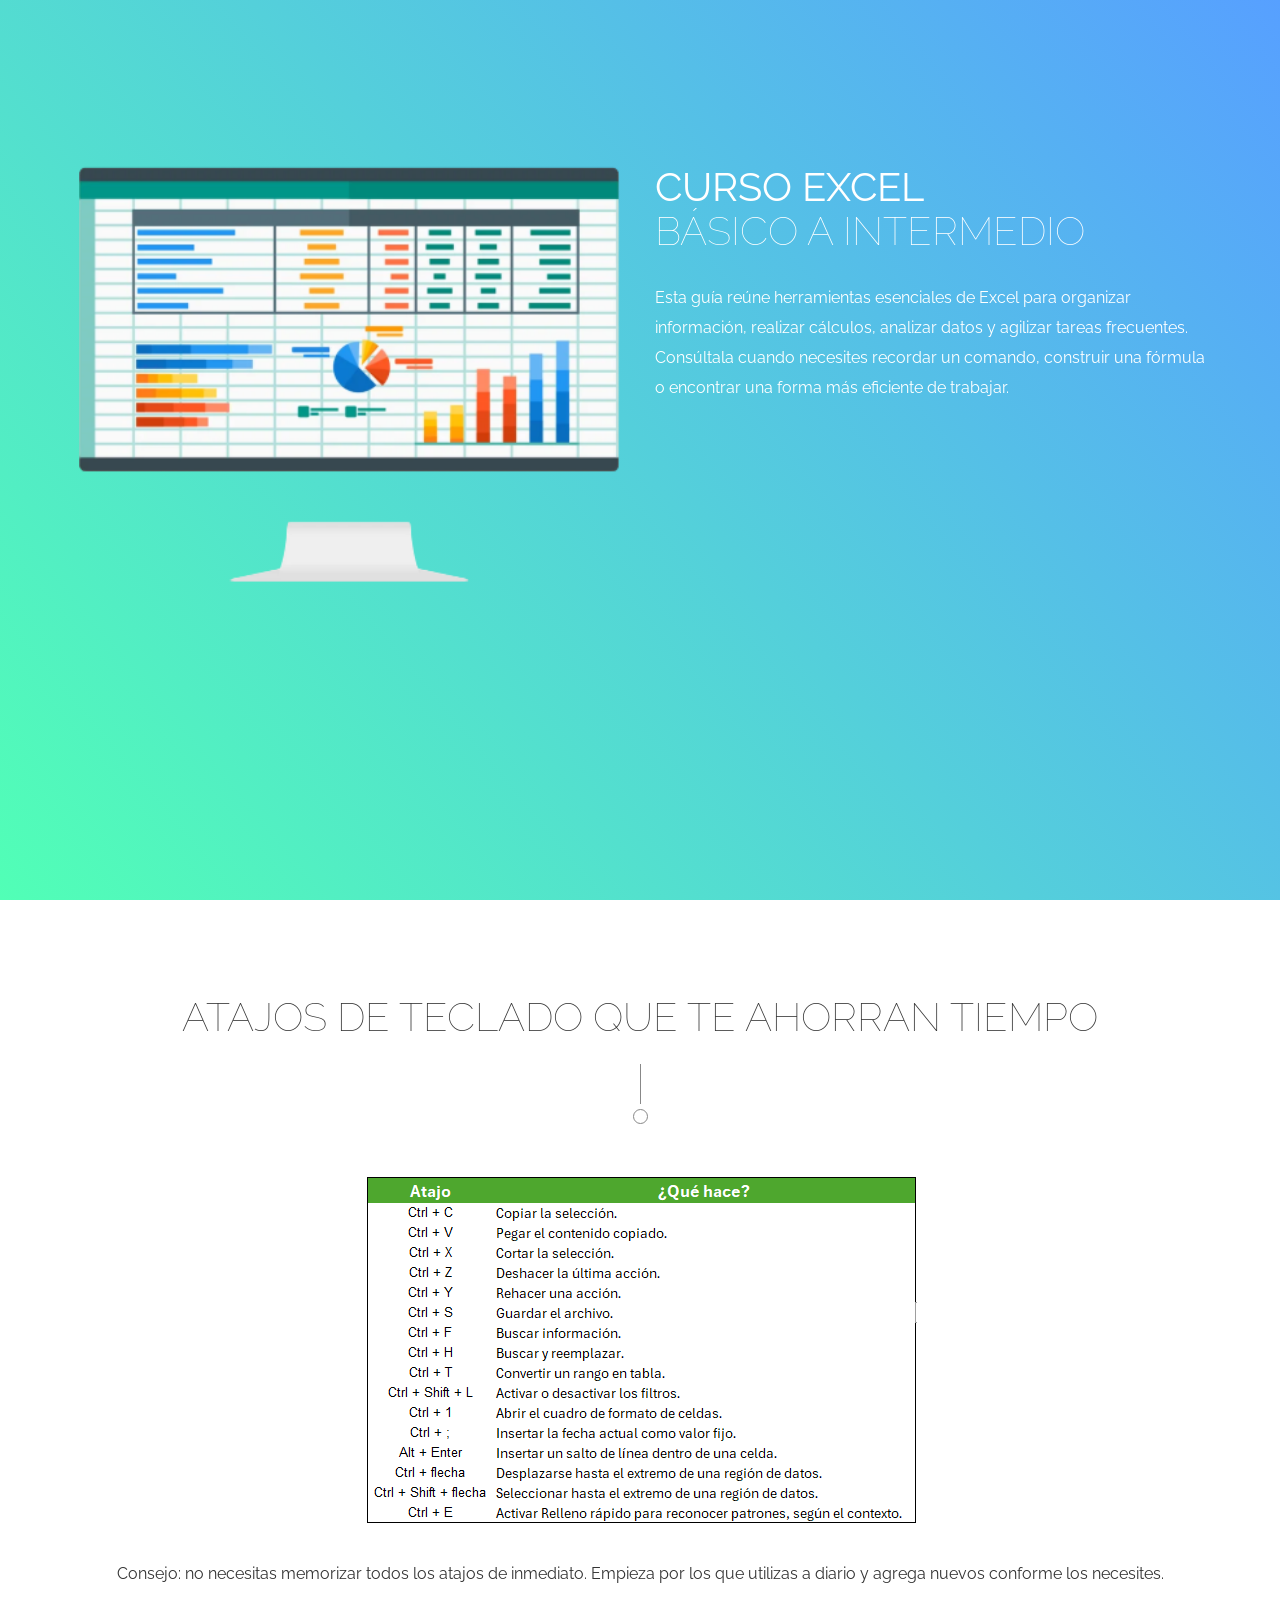
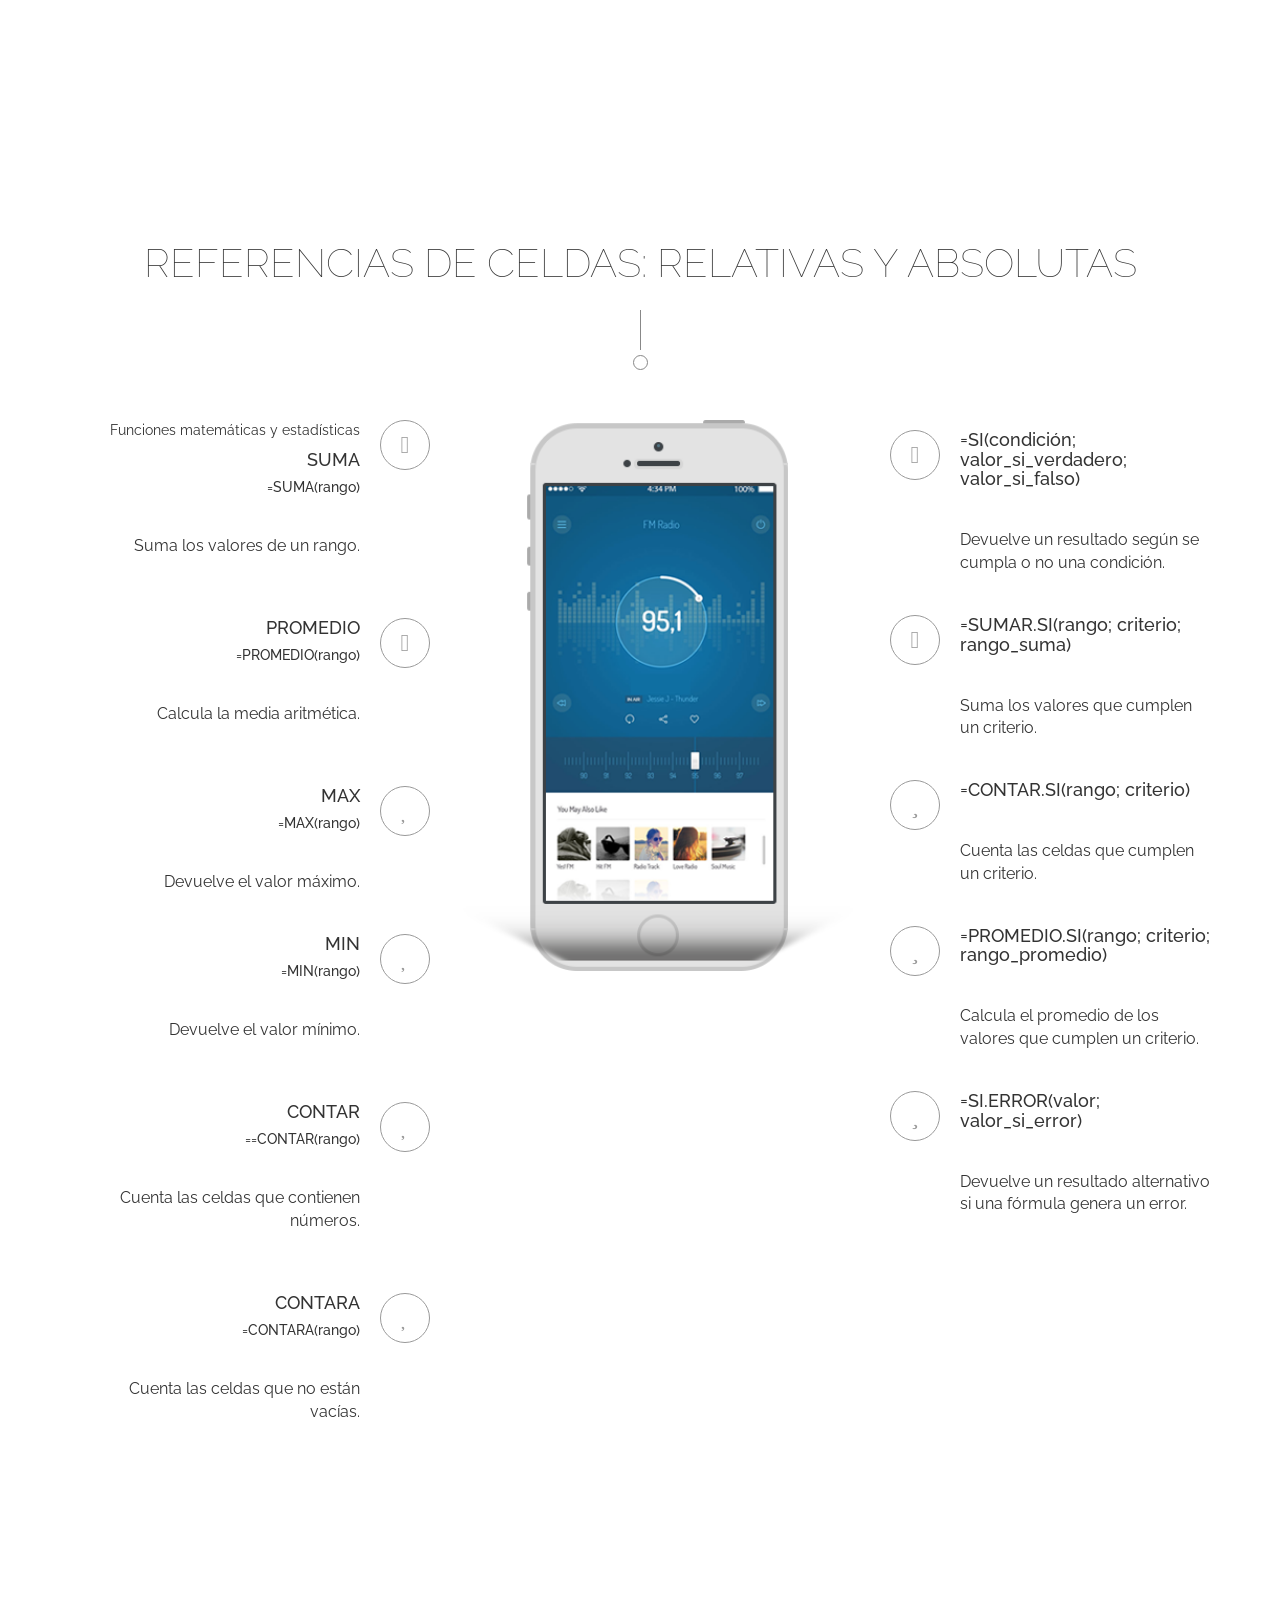
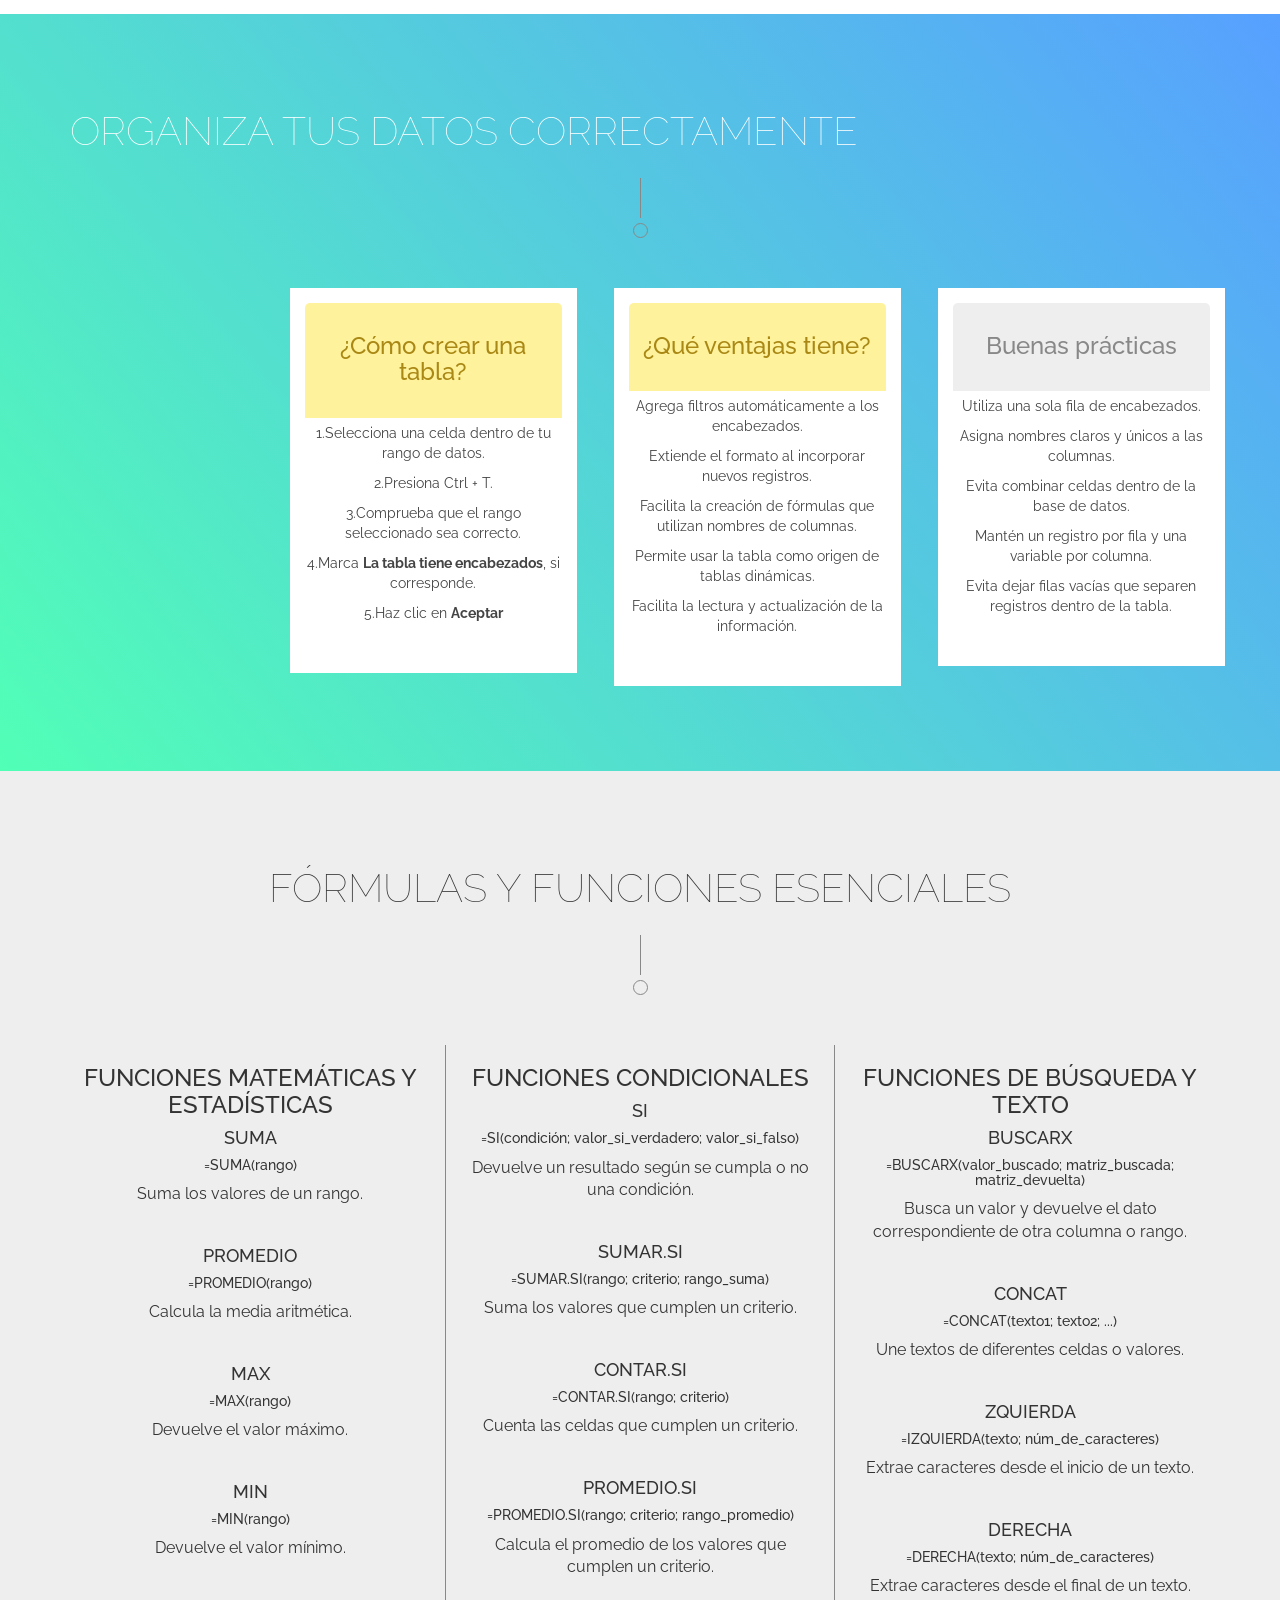
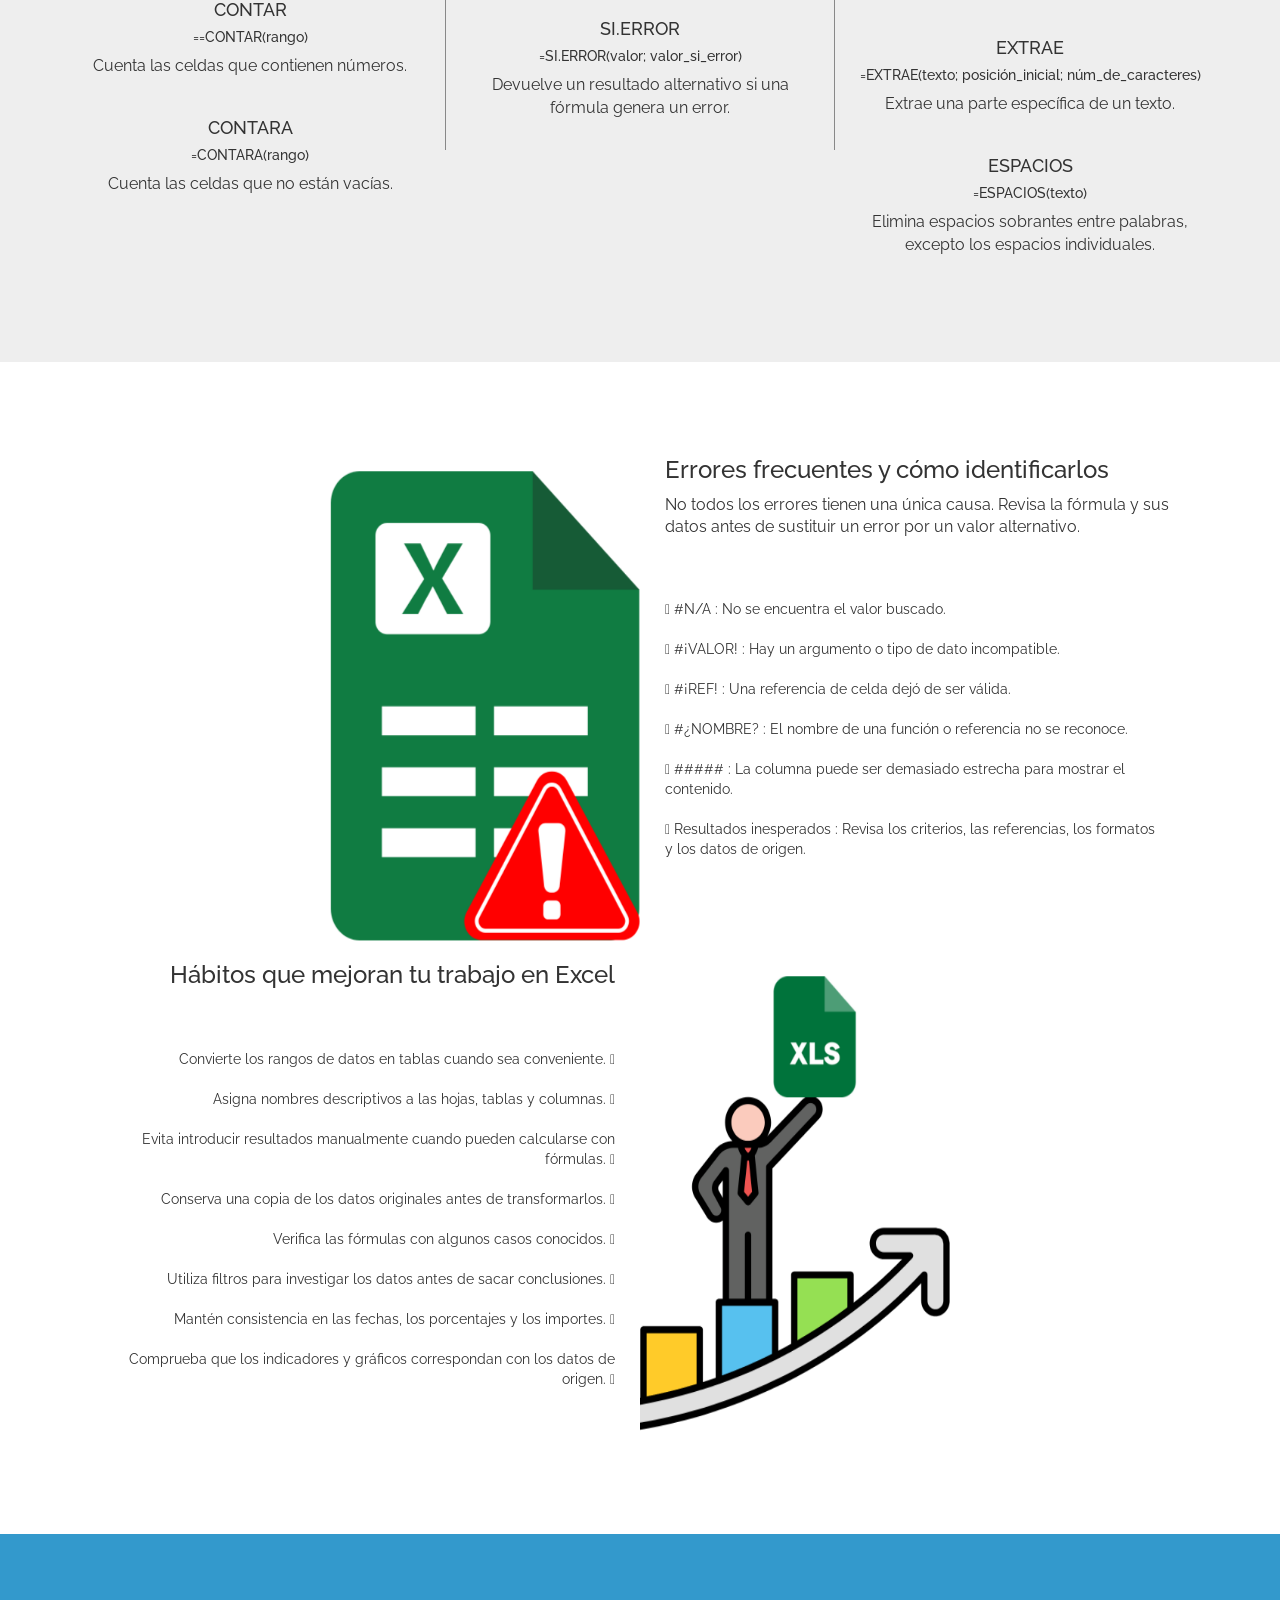
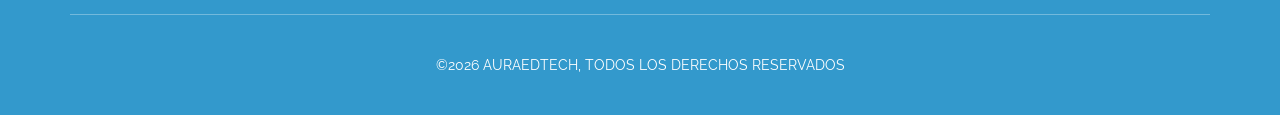
==== index.html @ c7144dcf "Update index.html" ====
<!DOCTYPE html>
<html lang="en">
<head>

    <meta charset="utf-8">
    <meta http-equiv="X-UA-Compatible" content="IE=edge">
    <meta name="viewport" content="width=device-width, initial-scale=1">

    <title>Excel Básico/Intermedio</title>

    
    <link rel="stylesheet" href="css/bootstrap.min.css">
    <link rel="stylesheet" href="css/font-awesome.min.css">
    <link rel="stylesheet" href="css/owl.carousel.css">
    <link rel="stylesheet" href="css/owl.theme.css">
    <link rel="stylesheet" href="css/nivo-lightbox/nivo-lightbox.css">
    <link rel="stylesheet" href="css/nivo-lightbox/nivo-lightbox-theme.css">
    <link rel="stylesheet" href="css/animate.css">
    <link rel="stylesheet" href="css/style.css">


    <script src="js/modernizr.custom.js"></script>

</head>

<body>

    <a href="#header" id="back-to-top" class="top"><i class="fa fa-chevron-up"></i></a>
    <!-- HHHHHHHHHHHHHHHHHH        Preloader          HHHHHHHHHHHHHHHH -->
    <!-- <div id="preloader"></div> -->
    <!-- HHHHHHHHHHHHHHHHHH        Header          HHHHHHHHHHHHHHHH -->
    <section id="header" class="header">
        <div class="top-bar">
            <div class="container">
                <div class="navigation" id="navigation-scroll">
                    </div><!-- /.navigation -->
                </div><!--/.container-->
            </div><!--/.top-bar-->

        <div class="container">
            <div class="starting">
                <div class="row">
                    <div class="col-md-6">
                        <img src="img/excel1.png" alt="EXCEL" class="wow flipInY animated animated">
                    </div>
                    <div class="col-md-6">
                        <div class="banner-text">
                             <h2 class="animation-box wow bounceIn animated"><strong class="strong">Curso Excel</strong><br>
                            Básico a Intermedio</h2>
                            <p>
                                 Esta guía reúne herramientas esenciales de Excel para organizar información, realizar cálculos, analizar datos y agilizar tareas frecuentes. Consúltala cuando necesites recordar un comando, construir una fórmula o encontrar una forma más eficiente de trabajar.
                            </p>
                            
                        </div> <!-- /.banner-text -->
                    </div>
                </div>
            </div>
            <!-- /.starting -->
        </div>
        <!-- /.container -->
    </section>
    <!-- /#header -->

    <!-- HHHHHHHHHHHHHHHHHH        Video          HHHHHHHHHHHHHHHH -->
    <div id="video" class="wrapper">
        <div class="container">
            <h2 class="animation-box wow bounceIn animated"> Atajos de teclado que te ahorran tiempo</h2>
            <div class="virticle-line"></div>
            <div class="circle"></div>
            <img src="img/comandos.png" alt="feature" class="video img-responsive animation-box wow animated bounceInDown">
            <p>
                Consejo: no necesitas memorizar todos los atajos de inmediato. Empieza por los que utilizas a diario y agrega nuevos conforme los necesites.
            </p>
        </div> <!-- /.container -->
    </div> <!-- /#video -->

    <!-- HHHHHHHHHHHHHHHHHH        Bigfeature         HHHHHHHHHHHHHHHH -->
    <section id="bigfeatures" class="img-block-3col wrapper">

        <div class="container">
            <div id="video" class="wrapper">
            <h2 class="animation-box wow bounceIn animated"> Referencias de celdas: relativas y absolutas</h2>
            <div class="virticle-line"></div>
            <div class="circle"></div>
            <div class="row">
                <div class="col-sm-4">
                    <ul class="item-list-right item-list-big">
                        <li class="wow fadeInLeft animated">Funciones matemáticas y estadísticas<i class="fa fa-film"></i> 
                            <h4>SUMA</h4>
                            <h5>=SUMA(rango)</h5>
                            <p>Suma los valores de un rango.</p>
                            <br>
                        </li>
                        <li class="wow fadeInLeft animated"> <i class="fa fa-bolt"></i> 
                            <h4>PROMEDIO</h4>
                            <h5>=PROMEDIO(rango)</h5>
                            <p>Calcula la media aritmética.</p>
                            <br>
                        </li>
                        <li class="wow fadeInLeft animated"> <i class="fa fa-heart"></i> 
                            <h4>MAX</h4>
                            <h5>=MAX(rango)</h5>
                            <p>Devuelve el valor máximo.</p>
                        </li>
                        <li class="wow fadeInLeft animated"> <i class="fa fa-heart"></i> 
                            <h4>MIN</h4>
                            <h5>=MIN(rango)</h5>
                            <p>Devuelve el valor mínimo.</p>
                            <br>
                        </li>
                        <li class="wow fadeInLeft animated"> <i class="fa fa-heart"></i> 
                            <h4>CONTAR</h4>
                            <h5>==CONTAR(rango)</h5>
                            <p>Cuenta las celdas que contienen números.</p>
                            <br>
                        </li>
                        <li class="wow fadeInLeft animated"> <i class="fa fa-heart"></i> 
                            <h4>CONTARA</h4>
                            <h5>=CONTARA(rango)</h5>
                            <p>Cuenta las celdas que no están vacías.</p>
                            <br>
                        </li>
                    </ul>
                </div>
                <div class="col-sm-4 col-sm-push-4">
                    <ul class="item-list-left item-list-big">
                        <li class="wow fadeInRight animated"> <i class="fa fa-life-ring"></i>
                            <h4>=SI(condición; valor_si_verdadero; valor_si_falso)</h4>
                            <p>Devuelve un resultado según se cumpla o no una condición.</p>
                        </li>
                        <li class="wow fadeInRight animated"> <i class="fa fa-lock"></i>
                            <h4>=SUMAR.SI(rango; criterio; rango_suma)</h4>
                            <p>Suma los valores que cumplen un criterio.</p>
                        </li>
                        <li class="wow fadeInRight animated"> <i class="fa fa-star"></i>
                            <h4>=CONTAR.SI(rango; criterio)</h4>
                            <p>Cuenta las celdas que cumplen un criterio.</p>
                        </li>
                        <li class="wow fadeInRight animated"> <i class="fa fa-star"></i>
                            <h4>=PROMEDIO.SI(rango; criterio; rango_promedio)</h4>
                            <p>Calcula el promedio de los valores que cumplen un criterio.</p>
                        </li>
                        <li class="wow fadeInRight animated"> <i class="fa fa-star"></i>
                            <h4>=SI.ERROR(valor; valor_si_error)</h4>
                            <p>Devuelve un resultado alternativo si una fórmula genera un error.</p>
                        </li>
                    </ul>
                </div>
                <div class="col-sm-4 col-sm-pull-4 text-center">
                    <div class="animation-box wow bounceIn animated">
                        <img class="highlight-left wow animated" src="img/spark.png" height="192" width="48" alt=""> 
                        <img class="highlight-right wow animated" src="img/spark.png" height="192" width="48" alt="">
                        <img class="screen" src="img/front.png" alt="" height="581" width="300">
                    </div>
                </div>
            </div>
        </div> <!-- /.container -->
        </div> <!-- /#video -->
    </section> <!-- /#bigfeatures -->

    <!-- HHHHHHHHHHHHHHHHHH        Price Table          HHHHHHHHHHHHHHHH -->

    <section id="pricing" class="wrapper">
        <div class="banner-overlay bg-color-grad"></div>
        <div class="container">
            <h2 class="animation-box wow bounceIn animated">organiza tus datos correctamente</h2>
            <div class="virticle-line"></div>
            <div class="circle"></div>
            <div class="row">
                <div class="col-md-offset-2 col-md-16">
                    <ul class="pricing-table">
                        <li class="gold wow flipInY animated animated" data-wow-delay="0.2s" style="visibility: visible; -webkit-animation-delay: 0.2s;">
                            <h3>¿Cómo crear una tabla?</h3>
                            <ul class="benefits-list">
                                <li>1.Selecciona una celda dentro de tu rango de datos.</li>
                                <li>2.Presiona Ctrl + T.</li>
                                <li>3.Comprueba que el rango seleccionado sea correcto.</li>
                                <li>4.Marca <strong>La tabla tiene encabezados</strong>, si corresponde.</li>
                                <li>5.Haz clic en <strong>Aceptar</strong></li>
                            </ul>
                            
                        </li>
                        <li class="gold wow flipInY animated animated" data-wow-delay="0.2s" style="visibility: visible; -webkit-animation-delay: 0.2s;">
                            <h3>¿Qué ventajas tiene?</h3>
                            <ul class="benefits-list">
                                <li>Agrega filtros automáticamente a los encabezados.</li>
                                <li>Extiende el formato al incorporar nuevos registros.</li>
                                <li>Facilita la creación de fórmulas que utilizan nombres de columnas.</li>
                                <li>Permite usar la tabla como origen de tablas dinámicas.</li>
                                <li>Facilita la lectura y actualización de la información.</li>
                            </ul>
                        </li>
                        <li class="silver wow flipInY animated animated" data-wow-delay="0.2s" style="visibility: visible; -webkit-animation-delay: 0.2s;">
                            <h3>Buenas prácticas</h3>
                            <ul class="benefits-list">
                                <li>Utiliza una sola fila de encabezados.</li>
                                <li>Asigna nombres claros y únicos a las columnas.</li>
                                <li>Evita combinar celdas dentro de la base de datos.</li>
                                <li>Mantén un registro por fila y una variable por columna.</li>
                                <li>Evita dejar filas vacías que separen registros dentro de la tabla.</li>
                            </ul> 
                        </li>
                    </ul>
                </div>
            </div> <!-- /.row -->
        </div> <!-- /.container -->
    </section> <!-- /#pricing -->
    
    <!-- HHHHHHHHHHHHHHHHHH        Speciality         HHHHHHHHHHHHHHHH -->
    <div id="speciality" class="wrapper">
        <div class="container">
            <h2 class="animation-box wow bounceIn animated">Fórmulas y funciones esenciales</h2>
            <div class="virticle-line"></div>
            <div class="circle"></div>
            <!--- -->
            <div class="row">
                <div class="col-sm-4 wow animated fadeInLeft">
                    <h3>Funciones matemáticas y estadísticas</h3>
                    <h4>SUMA</h4>
                    <h5>=SUMA(rango)</h5>
                    <p>Suma los valores de un rango.</p>
                    <br>
                    
                    <h4>PROMEDIO</h4>
                    <h5>=PROMEDIO(rango)</h5>
                    <p>Calcula la media aritmética.</p>
                    <br>
                    
                    <h4>MAX</h4>
                    <h5>=MAX(rango)</h5>
                    <p>Devuelve el valor máximo.</p>
                    <br>
                    
                    <h4>MIN</h4>
                    <h5>=MIN(rango)</h5>
                    <p>Devuelve el valor mínimo.</p>
                    <br>
                    
                    <h4>CONTAR</h4>
                    <h5>==CONTAR(rango)</h5>
                    <p>Cuenta las celdas que contienen números.</p>
                    <br>
                    
                    <h4>CONTARA</h4>
                    <h5>=CONTARA(rango)</h5>
                    <p>Cuenta las celdas que no están vacías.</p>
                    <br>
                            
                </div>
                <!--- -->
                <div class="col-sm-4 animation-box wow bounceIn animated">
                    <h3>Funciones condicionales</h3>
                    
                    <h4>SI</h4>
                    <h5>=SI(condición; valor_si_verdadero; valor_si_falso)</h5>
                    <p>Devuelve un resultado según se cumpla o no una condición.</p>
                    <br>
                    
                    <H4>SUMAR.SI</H4>
                    <h5>=SUMAR.SI(rango; criterio; rango_suma)</h5>
                    <p>Suma los valores que cumplen un criterio.</p>
                    <br>
                    <H4>CONTAR.SI</H4>
                    <h5>=CONTAR.SI(rango; criterio)</h5>
                    <p>Cuenta las celdas que cumplen un criterio.</p>
                    <br>
                    
                    <h4>PROMEDIO.SI</h4>
                    <h5>=PROMEDIO.SI(rango; criterio; rango_promedio)</h5>
                    <p>Calcula el promedio de los valores que cumplen un criterio.</p>
                    <br>

                    <h4>SI.ERROR</h4>
                    <h5>=SI.ERROR(valor; valor_si_error)</h5>
                    <p>Devuelve un resultado alternativo si una fórmula genera un error.</p>
                    <br>
                </div>
                <!--- -->
                <div class="col-sm-4 wow animated fadeInRight">
                    <h3>Funciones de búsqueda y texto</h3>
                    <h4>BUSCARX</h4>
                    <h5>=BUSCARX(valor_buscado; matriz_buscada; matriz_devuelta)</h5>
                    <p>Busca un valor y devuelve el dato correspondiente de otra columna o rango.</p>
                    <br>

                    <h4>CONCAT</h4>
                    <h5>=CONCAT(texto1; texto2; ...)</h5>
                    <p>Une textos de diferentes celdas o valores.</p>
                    <br>

                    <h4>ZQUIERDA</h4>
                    <h5>=IZQUIERDA(texto; núm_de_caracteres)</h5>
                    <p>Extrae caracteres desde el inicio de un texto.</p>
                    <br>

                    <h4>DERECHA</h4>
                    <h5>=DERECHA(texto; núm_de_caracteres)</h5>
                    <p>Extrae caracteres desde el final de un texto.</p>
                    <br>

                    <h4>EXTRAE</h4>
                    <h5>=EXTRAE(texto; posición_inicial; núm_de_caracteres)</h5>
                    <p>Extrae una parte específica de un texto.</p>
                    <br>

                    <h4>ESPACIOS</h4>
                    <h5>=ESPACIOS(texto)</h5>
                    <p>Elimina espacios sobrantes entre palabras, excepto los espacios individuales.</p>
                    <br>
                    
                </div>
            </div> <!-- /.row -->
        </div> <!-- /.container -->
    </div> <!-- /#speciality -->


    <!-- HHHHHHHHHHHHHHHHHH        Features         HHHHHHHHHHHHHHHH -->
    <section id="features" class="wrapper features">
        <div class="container">
            <div class="row">
                <div class="col-md-6 col-sm-6 wow animated fadeInLeft">
                    <img src="img/error.png" alt="" class="pull-right left-img" width="310" height="505">
                </div>
                <div class="col-md-6 col-sm-6 wow animated fadeInRight">
                    <div class="features-list">
                        <h3>Errores frecuentes y cómo identificarlos</h3>
                        <p>
                            No todos los errores tienen una única causa. Revisa la fórmula y sus datos antes de sustituir un error por un valor alternativo.
                        </p>
                        <ul class="right">
                            <li class="li"><i class="fa fa-chevron-right"></i> #N/A : No se encuentra el valor buscado.</li>
                            <li class="li"><i class="fa fa-chevron-right"></i> #¡VALOR! : Hay un argumento o tipo de dato incompatible.</li>
                            <li class="li"><i class="fa fa-chevron-right"></i> #¡REF! : Una referencia de celda dejó de ser válida.</li>
                            <li class="li"><i class="fa fa-chevron-right"></i> #¿NOMBRE? : El nombre de una función o referencia no se reconoce.</li>
                            <li class="li"><i class="fa fa-chevron-right"></i> ##### : La columna puede ser demasiado estrecha para mostrar el contenido.</li>
                            <li class="li"><i class="fa fa-chevron-right"></i> Resultados inesperados : Revisa los criterios, las referencias, los formatos y los datos de origen.</li>
                        </ul>
                    </div> <!-- .features-list -->
                </div>
            </div> <!-- /.row -->
            <div class="row">
                <div class="col-md-6 col-sm-6 wow animated fadeInLeft">
                    <div class="features-list-left">
                        <h3>Hábitos que mejoran tu trabajo en Excel</h3>
                        <ul class="left">
                            <li class="li">Convierte los rangos de datos en tablas cuando sea conveniente. <i class="fa fa-chevron-left"></i></li>
                            <li class="li">Asigna nombres descriptivos a las hojas, tablas y columnas. <i class="fa fa-chevron-left"></i></li>
                            <li class="li">Evita introducir resultados manualmente cuando pueden calcularse con fórmulas. <i class="fa fa-chevron-left"></i></li>
                            <li class="li">Conserva una copia de los datos originales antes de transformarlos. <i class="fa fa-chevron-left"></i></li>
                            <li class="li">Verifica las fórmulas con algunos casos conocidos. <i class="fa fa-chevron-left"></i></li>
                            <li class="li">Utiliza filtros para investigar los datos antes de sacar conclusiones. <i class="fa fa-chevron-left"></i></li>
                            <li class="li">Mantén consistencia en las fechas, los porcentajes y los importes. <i class="fa fa-chevron-left"></i></li>
                            <li class="li">Comprueba que los indicadores y gráficos correspondan con los datos de origen. <i class="fa fa-chevron-left"></i></li>
                        </ul>
                    </div> <!-- .features-list -->
                </div>
                <div class="col-md-6 col-sm-6 wow animated fadeInRight">
                    <img src="img/habitos.png" alt="" class="pull-left right-img" width="310" height="505">
                </div>
            </div> <!-- /.row -->
        </div> <!-- /.container -->
    </section> <!-- /#features -->


    <!-- HHHHHHHHHHHHHHHHHH      Screenshots    HHHHHHHHHHHHHHHH 

    <section id="gallery" class="wrapper">
        <div class="container">
            <h2 class="animation-box wow bounceIn animated">SCREENSHOTS</h2>
            <div class="virticle-line"></div>
            <div class="circle"></div>
            <div class="row">
                <p>Texto de prueba<</p>
                </div>
            </div>
        </div>
    </section>-->

<!-- Development team -->




    <!-- HHHHHHHHHHHHHHHHHH        Footer          HHHHHHHHHHHHHHHH -->

    <section id="footer" class="wrapper">
        <div class="container text-center">
            <div class="copyright">
                <div>©2026 AURAEDTECH, TODOS LOS DERECHOS RESERVADOS</div>
            </div>
        </div><!-- container -->
    </section>




    
    


    <!-- HHHHHHHHHHHHHHHHHH        Open/Close          HHHHHHHHHHHHHHHH -->
    <div class="overlay overlay-hugeinc">
        <button type="button" class="overlay-close">Close</button>
        <nav>
        <ul>
            <li class="hideit"><a href="#header">Home</a></li>
            <li class="hideit"><a href="#bigfeatures">Feature</a></li>
            <li class="hideit"><a href="#speciality">Speciality</a></li>
            <li class="hideit"><a href="#gallery">Gallery</a></li>
            <li class="hideit"><a href="#testimonial">Testimonial</a></li>
            <!-- <li class="hideit"><a href="#team">Team</a></li> -->
            <li class="hideit"><a href="#contact">Contact Us</a></li>
        </ul>
        </nav>
    </div>
    <script src="js/jquery-1.11.2.min.js"></script>
    <script src="js/wow.min.js"></script>
    <script src="js/owl-carousel.js"></script>
    <script src="js/nivo-lightbox.min.js"></script>
    <script src="js/smoothscroll.js"></script>
    <!--<script src="js/jquery.ajaxchimp.min.js"></script>-->
    <script src="js/bootstrap.min.js"></script>
    <script src="js/classie.js"></script>
    <script src="js/script.js"></script>
    <script>
        new WOW().init();
    </script>
    <script>
        $(document).ready(function(){
            $(".hideit").click(function(){
                $(".overlay").hide();
            });
            $("#trigger-overlay").click(function(){
                $(".overlay").show();
            });
        });
    </script>
    <script>
        $(document).ready(function(){

          var kawa = $('.top-bar');
          var back = $('#back-to-top');
          function scroll() {
             if ($(window).scrollTop() > 700) {
                kawa.addClass('fixed');
                back.addClass('show-top');

             } else {
                kawa.removeClass('fixed');
                back.removeClass('show-top');
             }
          }

          document.onscroll = scroll;
        });
    </script>
    <!--HHHHHHHHHHHH        Smooth Scrooling     HHHHHHHHHHHHHHHH-->
    <script>
        $(function() {
          $('a[href*=#]:not([href=#])').click(function() {
            if (location.pathname.replace(/^\//,'') == this.pathname.replace(/^\//,'') && location.hostname == this.hostname) {
              var target = $(this.hash);
              target = target.length ? target : $('[name=' + this.hash.slice(1) +']');
              if (target.length) {
                $('html,body').animate({
                  scrollTop: target.offset().top
                }, 1000);
                return false;
              }
            }
          });
        });
    </script>
</body>
</html>
---- css/style.css ----
/*HHHHHHHHHHHHHHHHHHHHHHHHHHHHHHHHHHHHHHH
HH				Imports
HHHHHHHHHHHHHHHHHHHHHHHHHHHHHHHHHHHHHHH*/
@import url(http://fonts.googleapis.com/css?family=Raleway:400,100,300,500,700);


/*HHHHHHHHHHHHHHHHHHHHHHHHHHHHHHHHHHHHHHH
HH				Global
HHHHHHHHHHHHHHHHHHHHHHHHHHHHHHHHHHHHHHH*/
body{
	font-family: Raleway;
    position: relative;
}
.top{
    display: none;
    background: rgb(81, 255, 182);
    color: #fff;
    padding: 5px 10px;
    font-size: 22px;
    position: fixed;
    bottom: 45px;
    right: 35px;
}
.show-top{
    display: block;
    z-index: 99;
    transition: 2s;
}
.top:hover{
    background: rgb(87, 160, 255);
}
h1{
	font-weight: 100;
	font-size: 40px;
	text-transform: uppercase;
	color: #fff;
	letter-spacing: 10px;
}
 h2{
	font-weight: 100;
	font-size: 40px;
	text-transform: uppercase;
	color: #fff;
}
ul{
    list-style: none;
}
#trigger-overlay:hover, a:focus, a:hover {
	color: inherit;
	text-decoration: none;
    transition: .8s;
}
p{
	font-size: 16px;
}
.wrapper{
	padding: 75px 0px;
}

.virticle-line{
    height: 40px;
    width: 1px;
    background: #888;
    margin: 15px auto 5px;
}
.circle{
    height: 15px;
    width: 15px;
    border: 1px solid #888;
    border-radius: 100%;
    margin: 0px auto 50px;
}
/*HHHHHHHHHHHHHHHHHHHHHHHHHHHHHHHH
HH 		Overlay style
HHHHHHHHHHHHHHHHHHHHHHHHHHHHHHHH*/
.overlay {
	position: fixed;
	width: 100%;
	height: 100%;
	top: 0;
	left: 0;
    z-index: 9999;
	background: linear-gradient(50deg, rgb(81, 255, 182), rgb(87, 160, 255));
}
.overlay .overlay-close {
    width: 50px;
    height: 50px;
    position: absolute;
    right: 110px;
    top: 85px;
	overflow: hidden;
	border: none;
	background: url(../img/cross.png) no-repeat center center;
	text-indent: 200%;
	color: transparent;
	outline: none;
	z-index: 100;
}
.overlay nav {
	text-align: center;
	position: relative;
	top: 50%;
	height: 60%;
	font-size: 54px;
	-webkit-transform: translateY(-50%);
	transform: translateY(-50%);
}
.overlay ul {
	list-style: none;
	padding: 0;
	margin: 0 auto;
	display: inline-block;
	height: 100%;
	position: relative;
}
.overlay ul li {
	display: block;
	height: 20%;
	height: calc(100% / 5);
	min-height: 54px;
}
.overlay ul li a {
	font-weight: 300;
	display: block;
	color: #fff;
	-webkit-transition: color 0.2s;
	transition: color 0.2s;
}
.overlay ul li a:hover,
.overlay ul li a:focus {
	color: #e3fcb1;
}
.overlay-hugeinc {
	opacity: 0;
	visibility: hidden;
	-webkit-transition: opacity 0.5s, visibility 0s 0.5s;
	transition: opacity 0.5s, visibility 0s 0.5s;
}
.overlay-hugeinc.open {
	opacity: 1;
	visibility: visible;
	-webkit-transition: opacity 0.5s;
	transition: opacity 0.5s;
}
.overlay-hugeinc nav {
	-webkit-perspective: 1200px;
	perspective: 1200px;
}
.overlay-hugeinc nav ul {
	opacity: 0.4;
	-webkit-transform: translateY(-25%) rotateX(35deg);
	transform: translateY(-25%) rotateX(35deg);
	-webkit-transition: -webkit-transform 0.5s, opacity 0.5s;
	transition: transform 0.5s, opacity 0.5s;
}
.overlay-hugeinc.open nav ul {
	opacity: 1;
	-webkit-transform: rotateX(0deg);
	transform: rotateX(0deg);
}
.overlay-hugeinc.close nav ul {
	-webkit-transform: translateY(25%) rotateX(-35deg);
	transform: translateY(25%) rotateX(-35deg);
}

/*HHHHHHHHHHHHHHHHHHHHHHHHHHHHHHHHHHHHHHH
HH              Preloader
HHHHHHHHHHHHHHHHHHHHHHHHHHHHHHHHHHHHHHH*/
#preloader {
    position:fixed;
    left:0;
    top:0;
    z-index:99999999999;
    width:100%;
    height:100%;
    overflow:visible;
    background: #fff url('../img/Intersection.gif') no-repeat center center;
    background-size: 100px 100px;
    }

/*HHHHHHHHHHHHHHHHHHHHHHHHHHHHHHHHHHHHHHH
HH				Header
HHHHHHHHHHHHHHHHHHHHHHHHHHHHHHHHHHHHHHH*/
.header{
	height: 100vh;
	background: linear-gradient(50deg, rgb(81, 255, 182), rgb(87, 160, 255));
    padding: 45px 0px;
}
#logo {
	font-size: 80px;
	letter-spacing: 10px;
	font-weight: 100;
	color: white;
	display: inline-block;
	padding: 0px;
    float: left;
}
a#logo:hover{
	text-decoration: none;
}
.strong{
	font-weight: 400;
}
.header img{
	width: 100%;
}
.top-bar{
    width: 100%;
}
.fixed {
    position: fixed;
    background: rgb(87, 160, 255);
    top: 0;
    z-index: 99;
    transition: 1s;
}
.fixed #logo{
    font-size: 60px;
}
.fixed .nav-button{
    margin: 15px 0px;
}
.nav-button{
	max-width: 600px;
	margin: 35px 0px;
}
.nav-button button{
	border: none;
	outline: none;
	display: inline-block;
	color: #fff;
	border-radius: 0px;
	cursor: pointer;
	background-color: transparent;
	float: right;
	font-size: 42px;
	/*border: 1px solid white;*/
	padding: 0px 12px;
}
.nav-button button:hover{
	color: rgb(87, 160, 255);
	background-color: white;
}
.navbar-white {
      background-color: #fff !important;
      transition: background 0.5s ease-out;
      box-shadow: 0px 0px 10px #39c;
}
.starting img{
	margin-top: 110px;
}
.banner-text{
    margin-top: 100px;
}
.starting p{
	padding: 20px 0px;
	color: #fff;
	line-height: 30px;
}
.btn.btn-download {
    padding: 10px;
    background: white;
    border-radius: 50px;
    width: 180px;
    text-align: left;
    color: #333333;
    border: 1px solid white;
    margin-right: 10px;
}
.btn.btn-download:hover{
    color: #fff;
    background-color: transparent;
}

.btn.btn-download i {
    width: 20px;
    font-size: 36px;
    margin-left: 10px;
    margin-right: 25px;
}

.btn.btn-download strong {
    font-weight: 800;
}
/*HHHHHHHHHHHHHHHHHHHHHHHHHHHHHHHHHHHHHHH
HH              Video
HHHHHHHHHHHHHHHHHHHHHHHHHHHHHHHHHHHHHHH*/
#video{
    text-align: center;
    color: #333;
}
#video h2{
    color: #333;
}
#video p{
    margin-top: 40px;
}
.video{
    margin: 0 auto;
}
/*HHHHHHHHHHHHHHHHHHHHHHHHHHHHHHHHHHHHHHH
HH              Bigfeature
HHHHHHHHHHHHHHHHHHHHHHHHHHHHHHHHHHHHHHH*/
#bigfeatures li i{
    color: #999;
    font-size: 24px;
    text-align: center;
    height: 50px;
    width: 50px;
    border: 1px solid #999;
    border-radius: 100%;
    padding-top: 12px;
}
.item-list-right li {
    padding:0 70px 20px 0;
    position:relative;
    text-align:right;
}
.item-list-right li i {
    font-size:32px;
    position:absolute;
    right:0;
    top:0;
}
.item-list-left li {
    padding:0 0px 20px 60px;
    position:relative;
    text-align:left;
}
.item-list-left li i {
    font-size:32px;
    position:absolute;
    left:0;
    top:0;
}
.item-list-right h3,.item-list-left h3 {
    margin:0 0 25px 0;
    font-weight:300;
}
.item-list-left.item-list-big li {
    padding:0 0px 20px 70px;
}
.item-list-big li i {
    font-size:48px;
}
.item-list-right li:last-child,.item-list-left li:last-child {
    padding-bottom:0;
}
#bigfeatures .screen {
    width: 400px;
    max-width:110%;
    height:auto;
}
#bigfeatures i {
    color:#41A1E1;
}
@media (max-width:1200px) and (min-width:767px) {
    #bigfeatures i {
        display:none;
    }
    .item-list-right.item-list-big li,.item-list-left.item-list-big li {
        padding:0 0px 40px 0px;
    }
}
@media (max-width:992px) and (min-width:767px) {
    .item-list-right.item-list-big li,.item-list-left.item-list-big li {
        font-size:14px;
    }
    .item-list-right h3,.item-list-left h3 {
        font-size:22px;
    }
    .item-list-right li:last-child,.item-list-left li:last-child {
        padding-bottom:0;
    }
}
@media all and (max-width:767px) {
    .item-list-right li i {
        right:auto;
        left:0;
    }
    .item-list-left li:last-child {
        margin-bottom:60px;
    }
}
.animation-box {
    display:inline-block;
    position:relative;
}
@-webkit-keyframes highlight-left {
    0% {
        opacity:0;
        top:100%;
        -webkit-transform:scale(0);
    }
    70% {
        opacity:1;
        -webkit-transform:scale(1);
    }
    100% {
        opacity:0;
        top:0;
        -webkit-transform:scale(0);
    }
}
@keyframes highlight-left {
    0% {
        opacity:0;
        top:100%;
        transform:scale(0);
    }
    70% {
        opacity:1;
        transform:scale(1);
    }
    100% {
        opacity:0;
        top:0;
        transform:scale(0);
    }
}
.highlight-left {
    position:absolute;
    animation:highlight-left 2s ease-in 0s infinite;
    -webkit-animation:highlight-left 2s ease-in 0s infinite;
    left:-5px;
    margin-top:-100px;
}
@-webkit-keyframes highlight-right {
    0% {
        opacity:0;
        top:0;
        -webkit-transform:scale(0)
    }
    70% {
        opacity:1;
        -webkit-transform:scale(1)
    }
    100% {
        opacity:0;
        top:100%;
        -webkit-transform:scale(0)
    }
}
@keyframes highlight-right {
    0% {
        opacity:0;
        top:0;
        transform:scale(0)
    }
    70% {
        opacity:1;
        transform:scale(1)
    }
    100% {
        opacity:0;
        top:100%;
        transform:scale(0)
    }
}
.highlight-right {
    position:absolute;
    animation:highlight-right 2s ease-in 0s infinite;
    -webkit-animation:highlight-right 2s ease-in 0s infinite;
    right:-5px;
    margin-top: -100px;
}

/*HHHHHHHHHHHHHHHHHHHHHHHHHHHHHHHHHHHHHHHHHHHHHHHH
HH              Speciality
HHHHHHHHHHHHHHHHHHHHHHHHHHHHHHHHHHHHHHHHHHHHHHHH*/
#speciality{
    background: #eee;
    text-align: center;
    color: #333;
}
#speciality h2{
    color: #333;
}
#speciality h3{
    text-transform: uppercase;
}
.special-icon{
    color: #888;
    border: 1px solid #888;
    border-radius: 100%;
    width: 50px;
    height: 50px;
    padding-top: 15px;
    display: inline-block;
    margin: 15px 0px;
}
#speciality .container .row .col-sm-4:nth-child(2){
    border-right: 1px solid #888;
    border-left: 1px solid #888;

}
/*HHHHHHHHHHHHHHHHHHHHHHHHHHHHHHHHHHHHHHHHHHHHHHHH
HH              Features
HHHHHHHHHHHHHHHHHHHHHHHHHHHHHHHHHHHHHHHHHHHHHHHH*/
.features-list{
    margin: 20px 10px;
}
.features-list-left{
    text-align: right;
    margin: 20px 10px;
}
.features-list ul.right li{
    padding: 10px 0px;
}
.features-list-left ul.left li{
    padding: 10px 0px;
    text-align: right;
}
.features-list ul.right{
    padding: 40px;
    margin-left: -40px;
}
.features-list-left ul.left{
    padding: 40px;
    margin-right: -40px;
}
.left-img{
    margin-right: -15px;
}
.right-img{
    margin-left: -15px;
}
/*HHHHHHHHHHHHHHHHHHHHHHHHHHHHHHHHHHHHHHHHHHHHHHHH
HH              Screenshots
HHHHHHHHHHHHHHHHHHHHHHHHHHHHHHHHHHHHHHHHHHHHHHHH*/
#gallery{
    background: #e7e7e7;
}
#gallery h2{
    display: none;
}
#gallery {
    position: relative;
}
#gallery .virticle-line, #gallery .circle{
    display: none;
}
#screenshots .item {
    padding:0px 0px;
    margin:10px;
    color:#FFF;
    -webkit-border-radius:3px;
    -moz-border-radius:3px;
    border-radius:3px;
    text-align:center;
    display:block;
}
.img_res{
    max-width: 200px;
}
.customNavigation {
    text-align:center;
}

.customNavigation a {
    -webkit-user-select:none;
    -khtml-user-select:none;
    -moz-user-select:none;
    -ms-user-select:none;
    user-select:none;
    -webkit-tap-highlight-color:rgba(0,0,0,0);
}
.gallery-nav {
    width: 42px;
    height: 42px;
    background: #fff;
    font-size: 28px;
    line-height: 0;
    border: 2px solid;
    border-radius: 100%;
    color: rgb(87, 160, 255);
    padding: 6px 9px;
}
.gallery-nav:hover,.gallery-nav:focus,.gallery-nav:active {
    color:#fff;
    background: rgb(87, 160, 255);
    border-color: rgb(87, 160, 255);
}
.customNavigation{
    top: 40%;
    position: absolute;
    display: block;
    width: 100%;
}
a.prev{
	float: left;
    margin-left: 10px;
    padding-left: 6px;
}
a.next{
	float: right;
    margin-right: 10px;
    padding-left: 12px;
}


/*HHHHHHHHHHHHHHHHHHHHHHHHHHHHHHHHHHHHHHHHHHHHHHHH
HH              Development Team
HHHHHHHHHHHHHHHHHHHHHHHHHHHHHHHHHHHHHHHHHHHHHHHH*/
#team{
    text-align: center;
    color: #333;
}
#team h2{
    color: #333;
}
#team img{
    width: 200px;
    margin-bottom: 20px;
    position: relative;
    display: block;
    margin: 0px auto;
}
.img-hover{
    display: none;
    width: 200px;
    height: 213px;
    position: absolute;
    margin: 0px auto;
}
#team .icon-m{
    position: absolute;
    width: 30px;
    right: 0px;
    bottom: 0px;
}
#team .icon-p{
    position: absolute;
    width: 30px;
    top: 185px;
    left: 185px;
}
#team .col-md-2:hover .img-hover{
    display: block;
    background: rgba(0, 0, 0, .7);
    top: 0;
    cursor: pointer;
    margin: 0px auto;
}
#team .col-md-2:hover .icon-m{
    display: block;
}
ul.social-icon{
    padding: 0px;
    margin-top: 95px;
}
ul.social-icon li{
    display: inline-block;
    margin: 5px;
}
ul.social-icon i {
    color:#333;
    background: #fff;
    border-radius:100%;
    display:block;
    width: 30px;
    height: 30px;
    padding: 8px;
}
ul.social-icon li a {
    display:block;
}
.social-icon ul li a i{
    color: white;
    border-color: white;
}
/*HHHHHHHHHHHHHHHHHHHHHHHHHHHHHHHHHHHHHHHHHHHHHH
HH 				Testimonial
HHHHHHHHHHHHHHHHHHHHHHHHHHHHHHHHHHHHHHHHHHHHHHH*/
#testimonial{
	background: linear-gradient(50deg, rgb(81, 255, 182), rgb(87, 160, 255));
    color: white;
    padding: 100px 0px;
    /*position: relative;*/
}
#testimonial h3{
    color: white;
}
#testimonial hr{
    border-color: white;
}
/*.item .test-img{
    width: 100px;
}*/
.owl-theme .owl-controls .owl-page span {
    border: 1px solid white;
    border-radius: 100%;
    height: 100px;
    width: 100px;
    border: 1px;
    padding: 0px;
    margin: 0px;
    background-color: #eee;
}
.owl-theme .owl-controls .owl-page{
    border-radius: 100%;
    border: 2px solid #fff;
    margin: 10px;
   /* position: absolute;
    top: -25px;*/
}
.owl-theme .owl-controls .owl-page span:hover{
    background-color: transparent;
}
.owl-theme .owl-controls .active span{
    background-color: transparent;
}
.owl-theme .owl-controls .owl-page:nth-child(1) {
    background: url(../img/test1.png) center ;
    background-size: 100px 100px;
}
.owl-theme .owl-controls .owl-page:nth-child(2) {
    background: url(../img/test2.png) center;
    background-size: 100px 100px;
}
.owl-theme .owl-controls .owl-page:nth-child(3) {
    background: url(../img/test3.png) center;
    background-size: 100px 100px;
}

/*HHHHHHHHHHHHHHHHHHHHHHHHHHHHHHHHHHHHHHHHHHHHHHHH
HH              Pricing table
HHHHHHHHHHHHHHHHHHHHHHHHHHHHHHHHHHHHHHHHHHHHHHHH*/

#pricing{
    position: relative;
    height: 100%;
    background: linear-gradient(50deg, rgb(81, 255, 182), rgb(87, 160, 255));
}
ul.pricing-table {
    display:block;
    width:100%;
}
ul.pricing-table:after {
    display:block;
    content:"";
    clear:both;
}
ul.pricing-table>li {
    display:block;
    position:relative;
    z-index:1;
    float:left;
    width:30.66666%;
    background:#fff;
    color:#444;
    margin:0 4% 0 0;
    padding:15px;
    text-align:center;
}
ul.pricing-table>li:last-child {
    margin-right:0;
}

ul.pricing-table .benefits-list{
    padding: 0px;
}
ul.pricing-table .stamp {
    position:absolute;
    right:-20px;
    top:60px;
    height:80px;
    width:80px;
    padding:10px;
    border-radius:50%;
    overflow:hidden;
    font-size:12px;
    background:#fff;
    border:1px solid #eee;
    text-transform:uppercase;
    line-height:1;
    font-weight:bold;
    letter-spacing:0px;
}
ul.pricing-table .stamp i {
    display:block;
    padding:0 0 4px 0;
    font-size:27px;
}
ul.pricing-table h3 {
    display:block;
    padding:30px 5px 30px 5px;
    margin:0;
    border-radius:5px 5px 0 0;
    border-bottom:2px dotted #eee;
    color:#444;
}
ul.pricing-table li.silver h3 {
    background:#eee;
    color:#888;
    border-bottom:2px dotted #eee;
}
ul.pricing-table li.silver .stamp {
    color:#888;
    border:1px solid #888;
}
ul.pricing-table li.gold h3 {
    background:#fff29d;
    color:#a98815;
    border-bottom:2px dotted #fff29d;
}
ul.pricing-table li.gold .stamp {
    color:#a98815;
    border:1px solid #a98815;
    text-align:center;
}
ul.pricing-table span {
    display:block;
    font-size:40px;
    font-weight:bold;
    color:#222;
    padding:30px 0;
    line-height:1.3;
}
ul.pricing-table span small {
    font-size:14px;
    font-weight:normal;
    color:#ccc;
    display:block;
    line-height:1;
}
ul.pricing-table .benefits-list {
    margin:0 0 30px 0;
}
ul.pricing-table .benefits-list li {
    padding:5px 0;
}
ul.pricing-table .benefits-list li.not {
    text-decoration:line-through;
    color:#ddd;
}
ul.pricing-table a.buy {
    display:block;
    padding:15px;
    font-size:28px;
    background:#f2f2f2;
    border-radius:0 0 5px 5px;
    color:#444;
    text-align:center;
}
ul.pricing-table a.buy:hover .ion-ios-cart-outline:before {
    content: "\f3d6";
}
.bg-color-grad {
    background:#00aeff;
    background:-moz-linear-gradient(top,#00aeff 0%,#00e0a4 100%);
    background:-webkit-gradient(linear,left top,left bottom,color-stop(0%,#00aeff),color-stop(100%,#00e0a4));
    background:-webkit-linear-gradient(top,#00aeff 0%,#00e0a4 100%);
    background:-o-linear-gradient(top,#00aeff 0%,#00e0a4 100%);
    background:-ms-linear-gradient(top,#00aeff 0%,#00e0a4 100%);
    background:linear-gradient(to bottom,#00aeff 0%,#00e0a4 100%);
    filter:progid:DXImageTransform.Microsoft.gradient( startColorstr='#00aeff',endColorstr='#00e0a4',GradientType=0 );
}


/*HHHHHHHHHHHHHHHHHHHHHHHHHHHHHHHHHHHHHHHHHHHHHHHH
HH              Contact Us
HHHHHHHHHHHHHHHHHHHHHHHHHHHHHHHHHHHHHHHHHHHHHHHH*/
#contact{
    text-align: left;
    background-color: #e7e7e7;
}
#contact i {
    width: 60px;
    height: 100px;
    border-radius: 30px;
    border: 2px solid #fff;
    color: #fff;
    font-size: 40px;
    display: inline-block;
    margin-right: 20px;
    margin-top: 12px;
    padding: 30px 0;
    text-align: center;
    float: left;
}
.contact-item:hover i{
    background-color: #39c;
    transition: .8s;
    border: 2px solid #e7e7e7 !important;
    /*background: linear-gradient(90deg, rgb(81, 255, 182), rgb(87, 160, 255));*/
}
.contact{
    font-size: 15px;
}
.form h3{
    margin-left: 15px;
}
.form .message{
    margin: 0px 15px;
    height: 180px;
    width: 98%;
}
.btn-sub {
    width: 170px;
    height: 50px;
    border-radius: 0px;
    color: white;
    background-color: rgb(87, 160, 255);
    padding: 15px 10px;
    margin: 10px 30px;
    border-color: rgb(87, 160, 255);
    margin-bottom: 45px;
    text-transform: uppercase;
    font-weight: 700;
}
.btn-sub:hover{
    background-color: rgb(81, 255, 182);
    border-color: rgb(81, 255, 182);
    color: white;
    transition: .8s;
}
input[type="username"]:focus, input[type="email"]:focus, input[type="text"]:focus{
    border-color: rgb(81, 255, 182);
    box-shadow: none;
}
input.form-control, .message {
    border-radius: 0px;
}
/*HHHHHHHHHHHHHHHHHHHHHHHHHHHHHHHHHHHHHHHHHHHHHHHH
HH              Footer Section
HHHHHHHHHHHHHHHHHHHHHHHHHHHHHHHHHHHHHHHHHHHHHHHH*/

#footer {
    /*background: linear-gradient(180deg, rgb(0, 190, 111), rgb(87, 160, 255));*/
    background-color: #39c;
    color:white;
    padding:40px 0;
}
#footer .credits a {
    color:#fff;
    text-decoration:underline;
}
.credits{
   	padding-bottom: 5px;
}
ul.social-icons{
  padding: 0;
}
ul.social-icons li {
    display:inline-block;
    margin:5px;
    font-size:35px;
}
.copyright {
    margin-top:40px;
    border-top:1px solid rgba(255,255,255,0.31);
    padding-top:40px;
}
ul.social-icons i {
    color:white;
    border-radius:100%;
    display:block;
    width: 50px;
    height: 50px;
    padding: 9px;
}
ul.social-icons li a {
    display:block;
}
.footer-logo h1 {
    color: white;
}
.social-icons ul li a i{
	color: white;
	border-color: white;
}
.facebook a:hover i {
    color:#fff;
    background-color:#3B5998;
}
.twitter a:hover i {
    color:#fff;
    background-color: #2A80BA;
}
.linkedin a:hover i {
    color:#fff;
    background-color:#007bb6;
}
.googleplus a:hover i {
    color:#fff;
    background-color:#dd4b39;
}
.github a:hover i {
    color:#fff;
    background-color: #444;
}
.back-to-top {
    cursor: pointer;
    position: fixed;
    bottom: 20px;
    right: 20px;
    display:none;
    border-radius: 0;
    opacity: 0.75;
}



/*HHHHHHHHHHHHHHHHHHHHHHHHHHHHHHHHHHHHHHHHHHHHHHHH
HH 				Media Quiry
HHHHHHHHHHHHHHHHHHHHHHHHHHHHHHHHHHHHHHHHHHHHHHHH*/


@media screen and (max-height: 30.5em) {
	.overlay nav {
		height: 70%;
		font-size: 34px;
	}
	.overlay ul li {
		min-height: 34px;
	}
}
@media (max-width: 966px){
    .header{
        height: 100%;
    }
    .header img{
        display: none;
    }
    .img-hover{
        left: 0;
        right: 0;
    }
    #gallery h2{
        display: block;
        color: black;
        text-align: center;
    }
    #gallery .virticle-line, #gallery .circle{
        display: block;
    }
    #team .icon-p{
        left: 231px;
    }
    /*#speciality .container .row .col-sm-4:nth-child(2){
        border-right: 2px solid #888;
    }*/
    #contact i{
        color: #9d9d9d;
        border-color: #9d9d9d;
    }
    #contact .col-sm-6:hover i{
        background-color: #39c;
        color: #fff;
        border-color: #fff;
    }
    h3{
        font-weight: 500 !important;
    }
    #bigfeatures li i{
        display: none;
    }
    .form .message{
        width: 96%;
    }
}
@media (max-width: 480px){
    h2{
        font-size: 35px;
    }
    .wrapper{
        padding: 35px 0px;
    }
    .header{
		text-align: center;
        padding: 10px 0px;
	}
    .banner-text {
        margin-top: 50px;
    }
    .btn.btn-download{
        margin-right: 5px;
        width: 133px;
        margin-bottom: 30px;
    }
    .btn.btn-download i {
        font-size: 36px;
        margin-right: 16px;
        margin-left: 0px;
    }
	.overlay .overlay-close {
		right: 45px;
	  	top: 30px;
	}
    .nav-button button{
        font-size: 36px;
        margin-top: -20px;
    }
	#logo{
		font-size: 56px;
		text-align: left;
	}
	.btn-download{
		margin: 5px 0px;
	}
    ul.pricing-table>li {
        margin: 10px -20px;
        width: 100%;
    }
    #speciality .container .row .col-sm-4:nth-child(2){
        border: 0px;
    }
    .item-list-right.item-list-big li, .item-list-left.item-list-big li{
        padding: 0 0 60px 0;
        margin: 0px;
        text-align: left;
    }
    li.li i {
        display: none;
    }
    #features img{
        display: none;
    }
    .features-list, .features-list-left {
        padding: 10px;
    }
    .features-list ul.right li {
        padding: 10px 5px;
    }
    .features-list-left{
        text-align: left;
    }
    .features-list-left ul.left li {
          padding-bottom: 10px;
          margin-left: -30px;
          text-align: left;
    }
    .features-list ul.right{
        padding: 0px;
        margin: 0px;
    }
    .features-list-left ul.left{
        padding: 0px;
        margin-left: 40px;
    }
    .owl-theme .owl-controls .owl-page span{
        height: 70px;
        width: 70px;
    }
    .owl-theme .owl-controls .owl-page:nth-child(1){
        background-size: 70px 70px;
    }
    .owl-theme .owl-controls .owl-page:nth-child(2){
        background-size: 70px 70px;
    }
    .owl-theme .owl-controls .owl-page:nth-child(3){
        background-size: 70px 70px;
    }
    ul.social-icons li{
        margin: 0px;
    }
    .form .message{
        width: 91%;
    }
}
@media (max-width: 320px){
    .overlay nav ul{
        margin-left: -20px;
    }
    .overlay .overlay-close {
        right: 50px;
    }
}
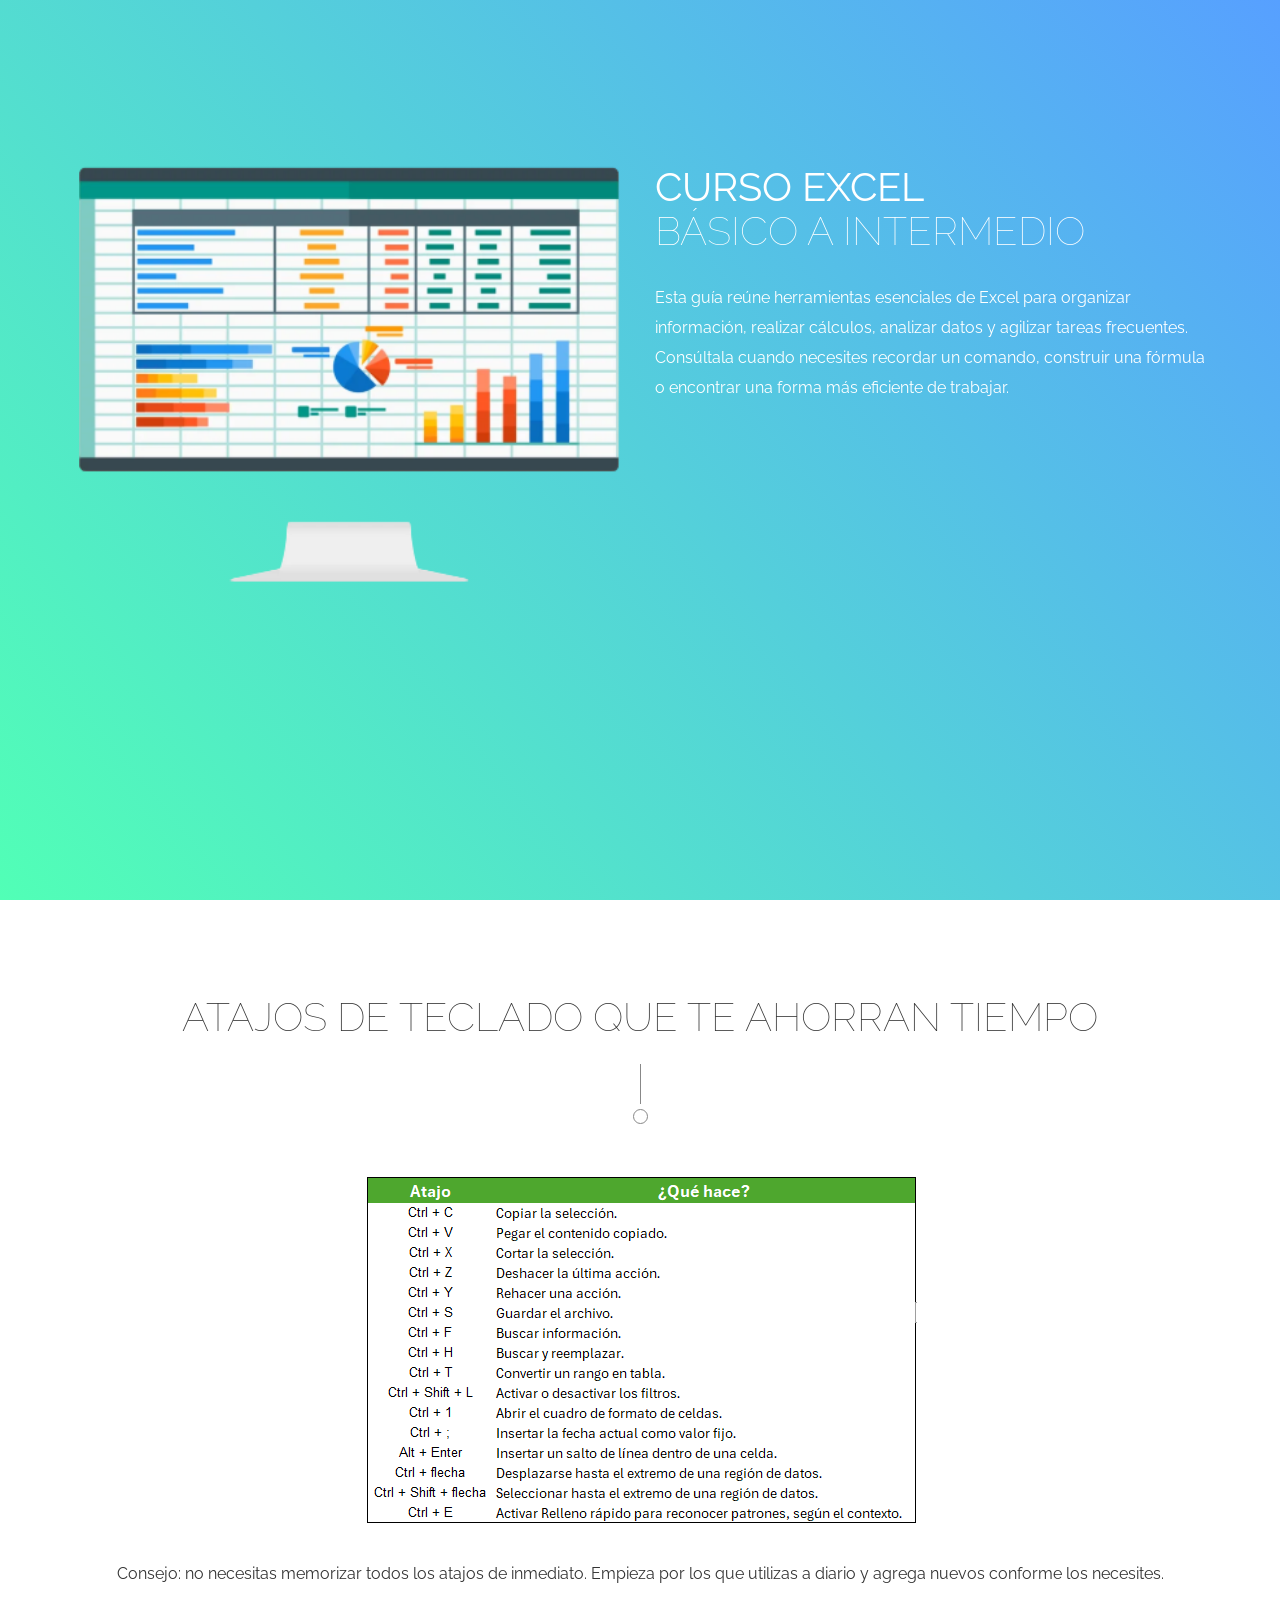
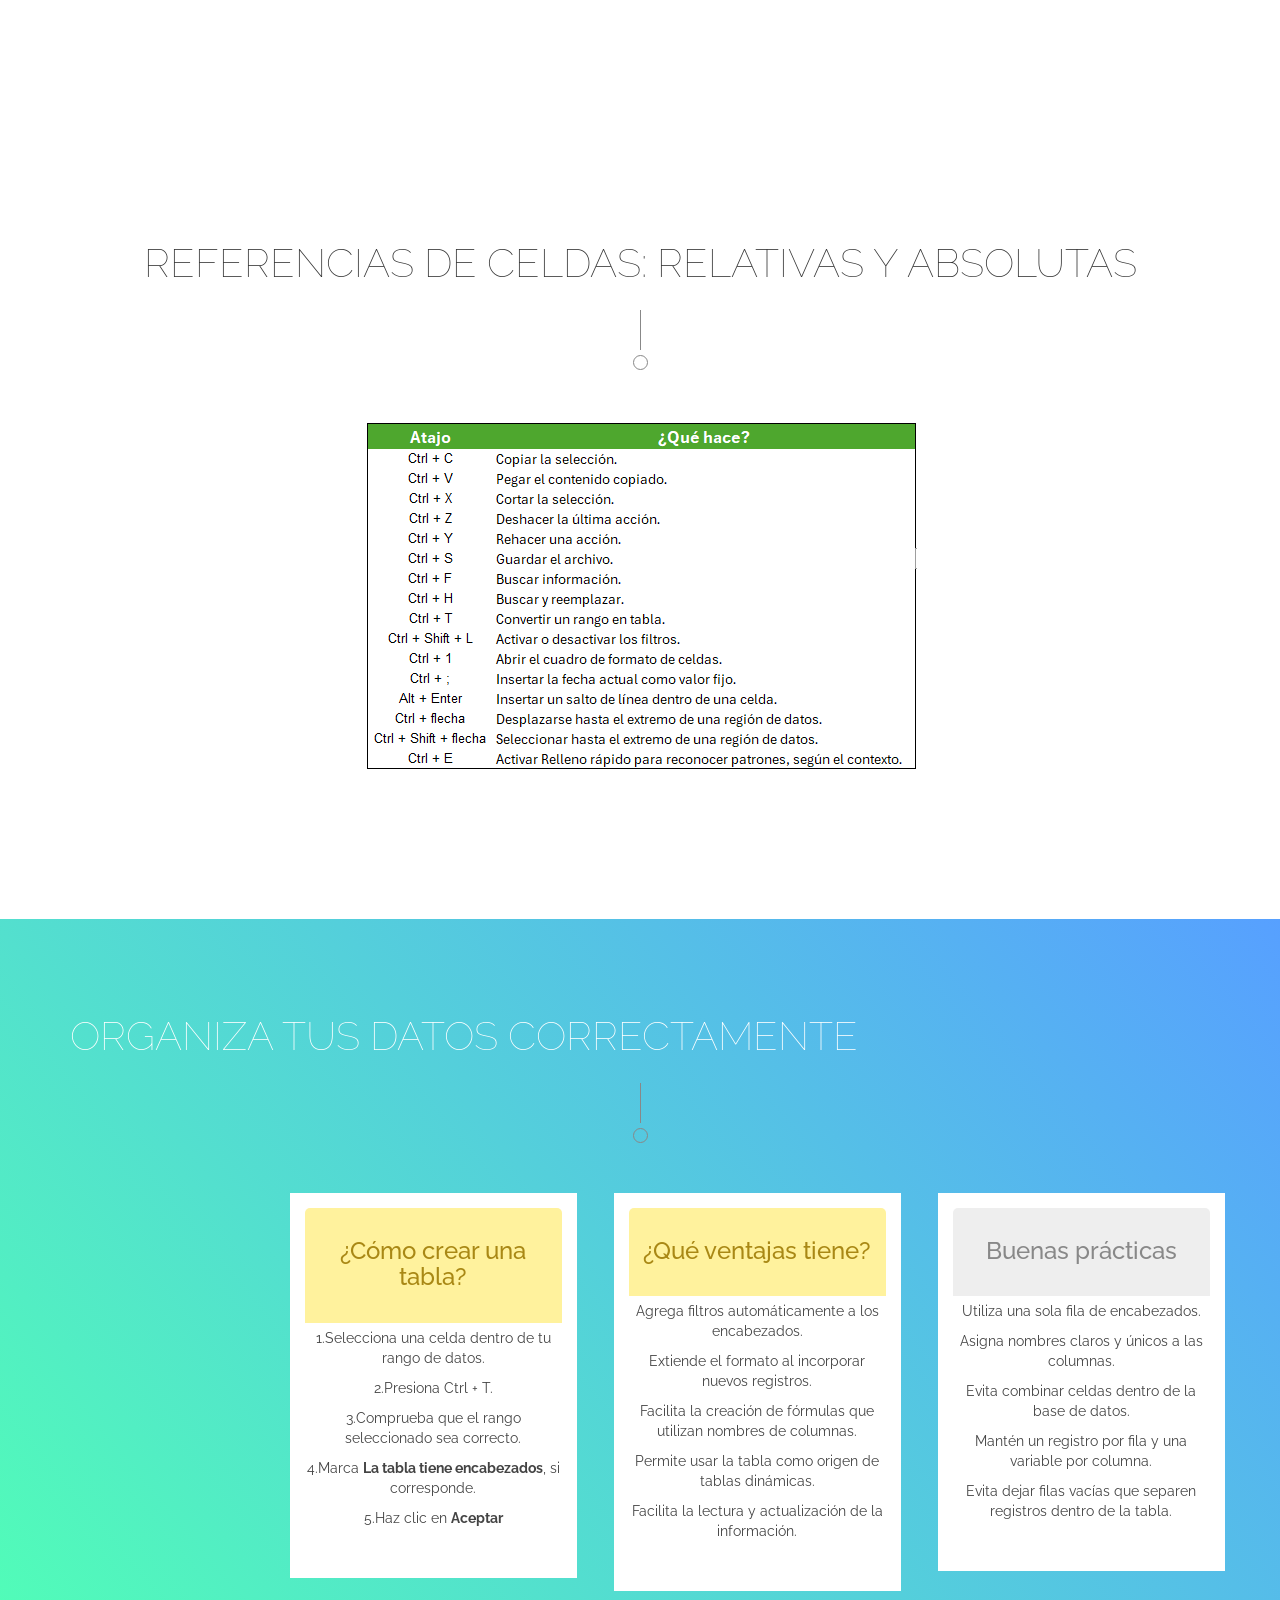
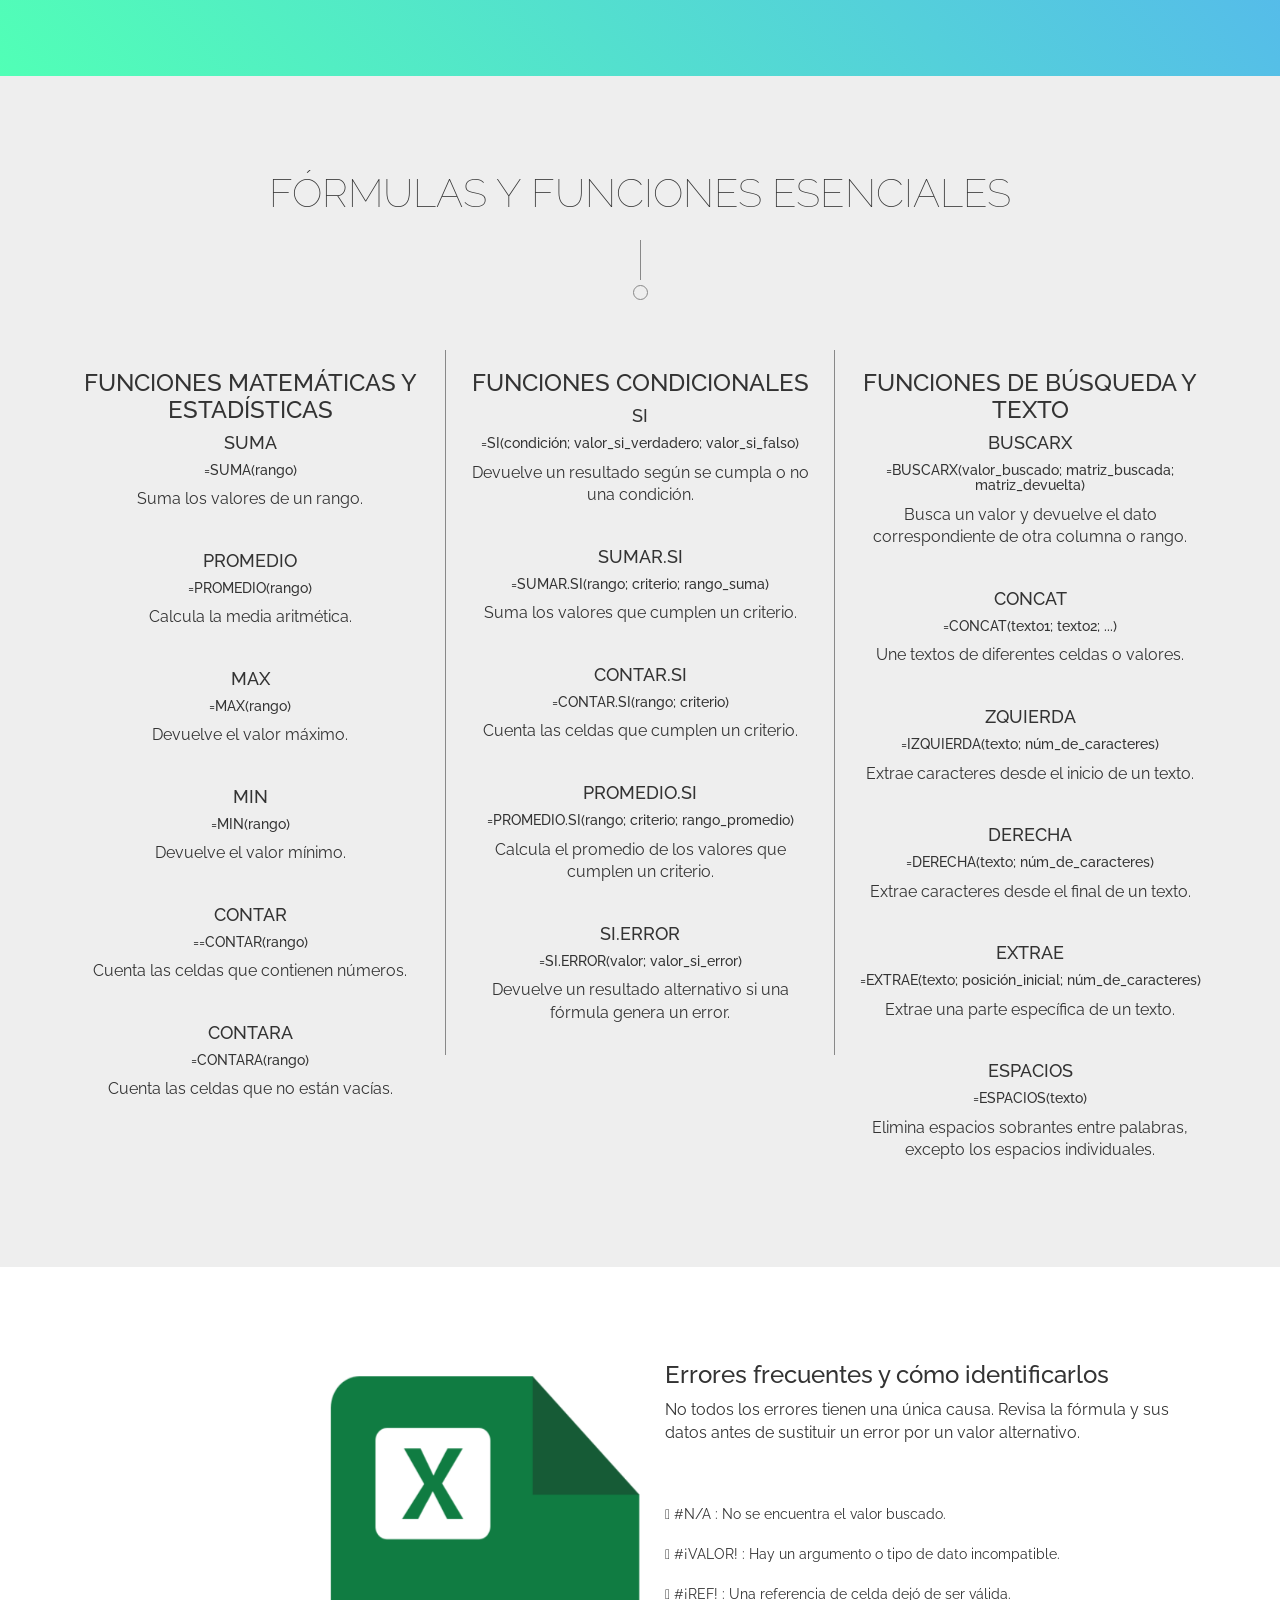
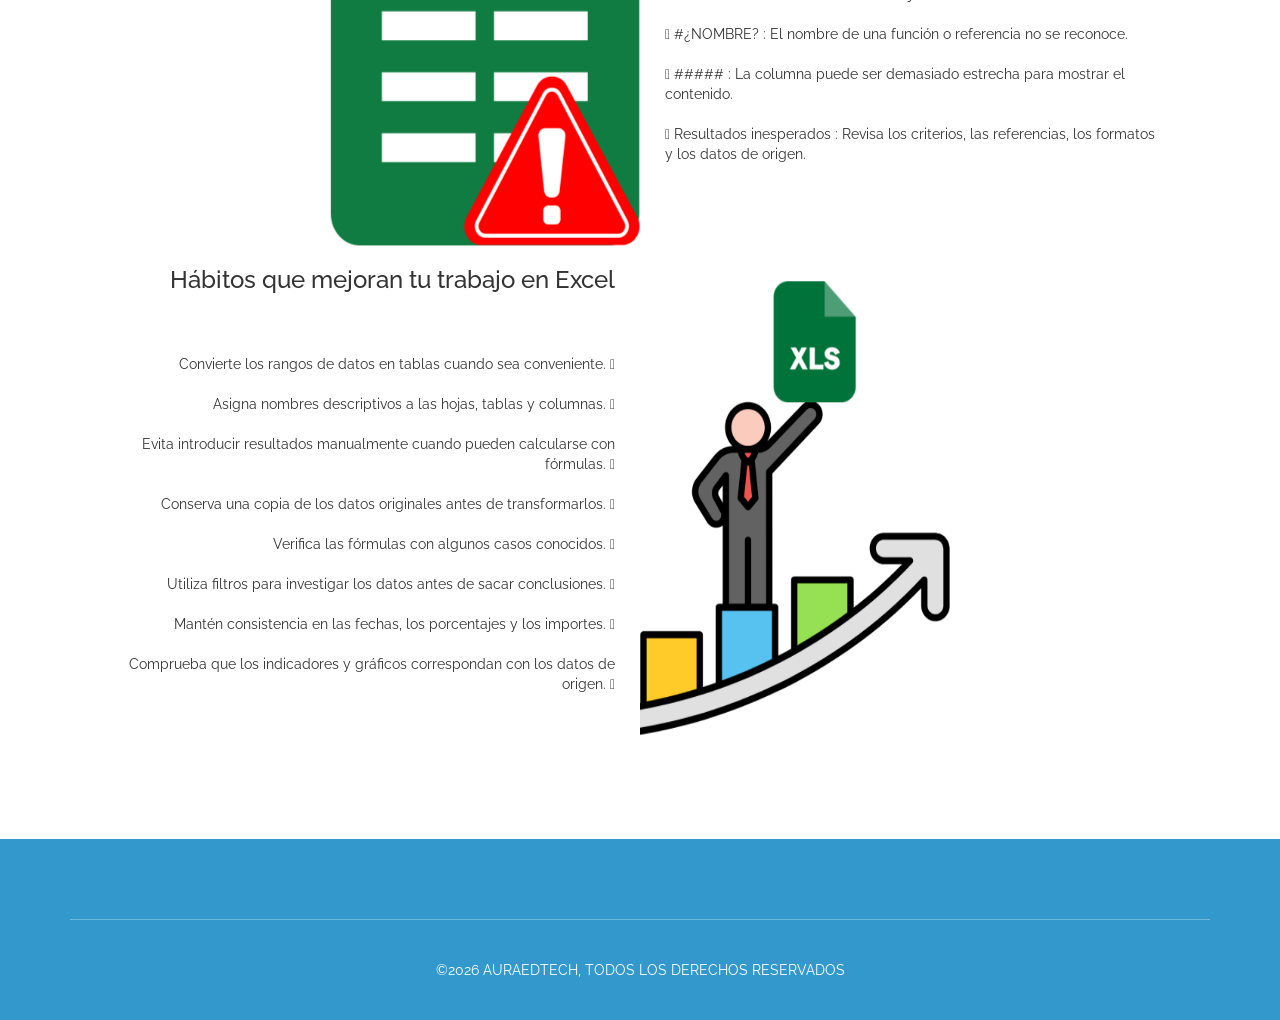
==== commit 935f3a42: "Update index.html by modifying content structure Removed a list of mathematical functions and added " ====
--- a/index.html
+++ b/index.html
@@ -82,78 +82,7 @@
             <h2 class="animation-box wow bounceIn animated"> Referencias de celdas: relativas y absolutas</h2>
             <div class="virticle-line"></div>
             <div class="circle"></div>
-            <div class="row">
-                <div class="col-sm-4">
-                    <ul class="item-list-right item-list-big">
-                        <li class="wow fadeInLeft animated">Funciones matemáticas y estadísticas<i class="fa fa-film"></i> 
-                            <h4>SUMA</h4>
-                            <h5>=SUMA(rango)</h5>
-                            <p>Suma los valores de un rango.</p>
-                            <br>
-                        </li>
-                        <li class="wow fadeInLeft animated"> <i class="fa fa-bolt"></i> 
-                            <h4>PROMEDIO</h4>
-                            <h5>=PROMEDIO(rango)</h5>
-                            <p>Calcula la media aritmética.</p>
-                            <br>
-                        </li>
-                        <li class="wow fadeInLeft animated"> <i class="fa fa-heart"></i> 
-                            <h4>MAX</h4>
-                            <h5>=MAX(rango)</h5>
-                            <p>Devuelve el valor máximo.</p>
-                        </li>
-                        <li class="wow fadeInLeft animated"> <i class="fa fa-heart"></i> 
-                            <h4>MIN</h4>
-                            <h5>=MIN(rango)</h5>
-                            <p>Devuelve el valor mínimo.</p>
-                            <br>
-                        </li>
-                        <li class="wow fadeInLeft animated"> <i class="fa fa-heart"></i> 
-                            <h4>CONTAR</h4>
-                            <h5>==CONTAR(rango)</h5>
-                            <p>Cuenta las celdas que contienen números.</p>
-                            <br>
-                        </li>
-                        <li class="wow fadeInLeft animated"> <i class="fa fa-heart"></i> 
-                            <h4>CONTARA</h4>
-                            <h5>=CONTARA(rango)</h5>
-                            <p>Cuenta las celdas que no están vacías.</p>
-                            <br>
-                        </li>
-                    </ul>
-                </div>
-                <div class="col-sm-4 col-sm-push-4">
-                    <ul class="item-list-left item-list-big">
-                        <li class="wow fadeInRight animated"> <i class="fa fa-life-ring"></i>
-                            <h4>=SI(condición; valor_si_verdadero; valor_si_falso)</h4>
-                            <p>Devuelve un resultado según se cumpla o no una condición.</p>
-                        </li>
-                        <li class="wow fadeInRight animated"> <i class="fa fa-lock"></i>
-                            <h4>=SUMAR.SI(rango; criterio; rango_suma)</h4>
-                            <p>Suma los valores que cumplen un criterio.</p>
-                        </li>
-                        <li class="wow fadeInRight animated"> <i class="fa fa-star"></i>
-                            <h4>=CONTAR.SI(rango; criterio)</h4>
-                            <p>Cuenta las celdas que cumplen un criterio.</p>
-                        </li>
-                        <li class="wow fadeInRight animated"> <i class="fa fa-star"></i>
-                            <h4>=PROMEDIO.SI(rango; criterio; rango_promedio)</h4>
-                            <p>Calcula el promedio de los valores que cumplen un criterio.</p>
-                        </li>
-                        <li class="wow fadeInRight animated"> <i class="fa fa-star"></i>
-                            <h4>=SI.ERROR(valor; valor_si_error)</h4>
-                            <p>Devuelve un resultado alternativo si una fórmula genera un error.</p>
-                        </li>
-                    </ul>
-                </div>
-                <div class="col-sm-4 col-sm-pull-4 text-center">
-                    <div class="animation-box wow bounceIn animated">
-                        <img class="highlight-left wow animated" src="img/spark.png" height="192" width="48" alt=""> 
-                        <img class="highlight-right wow animated" src="img/spark.png" height="192" width="48" alt="">
-                        <img class="screen" src="img/front.png" alt="" height="581" width="300">
-                    </div>
-                </div>
-            </div>
+                <img src="img/comandos.png" alt="feature" class="video img-responsive animation-box wow animated bounceInDown">
         </div> <!-- /.container -->
         </div> <!-- /#video -->
     </section> <!-- /#bigfeatures -->
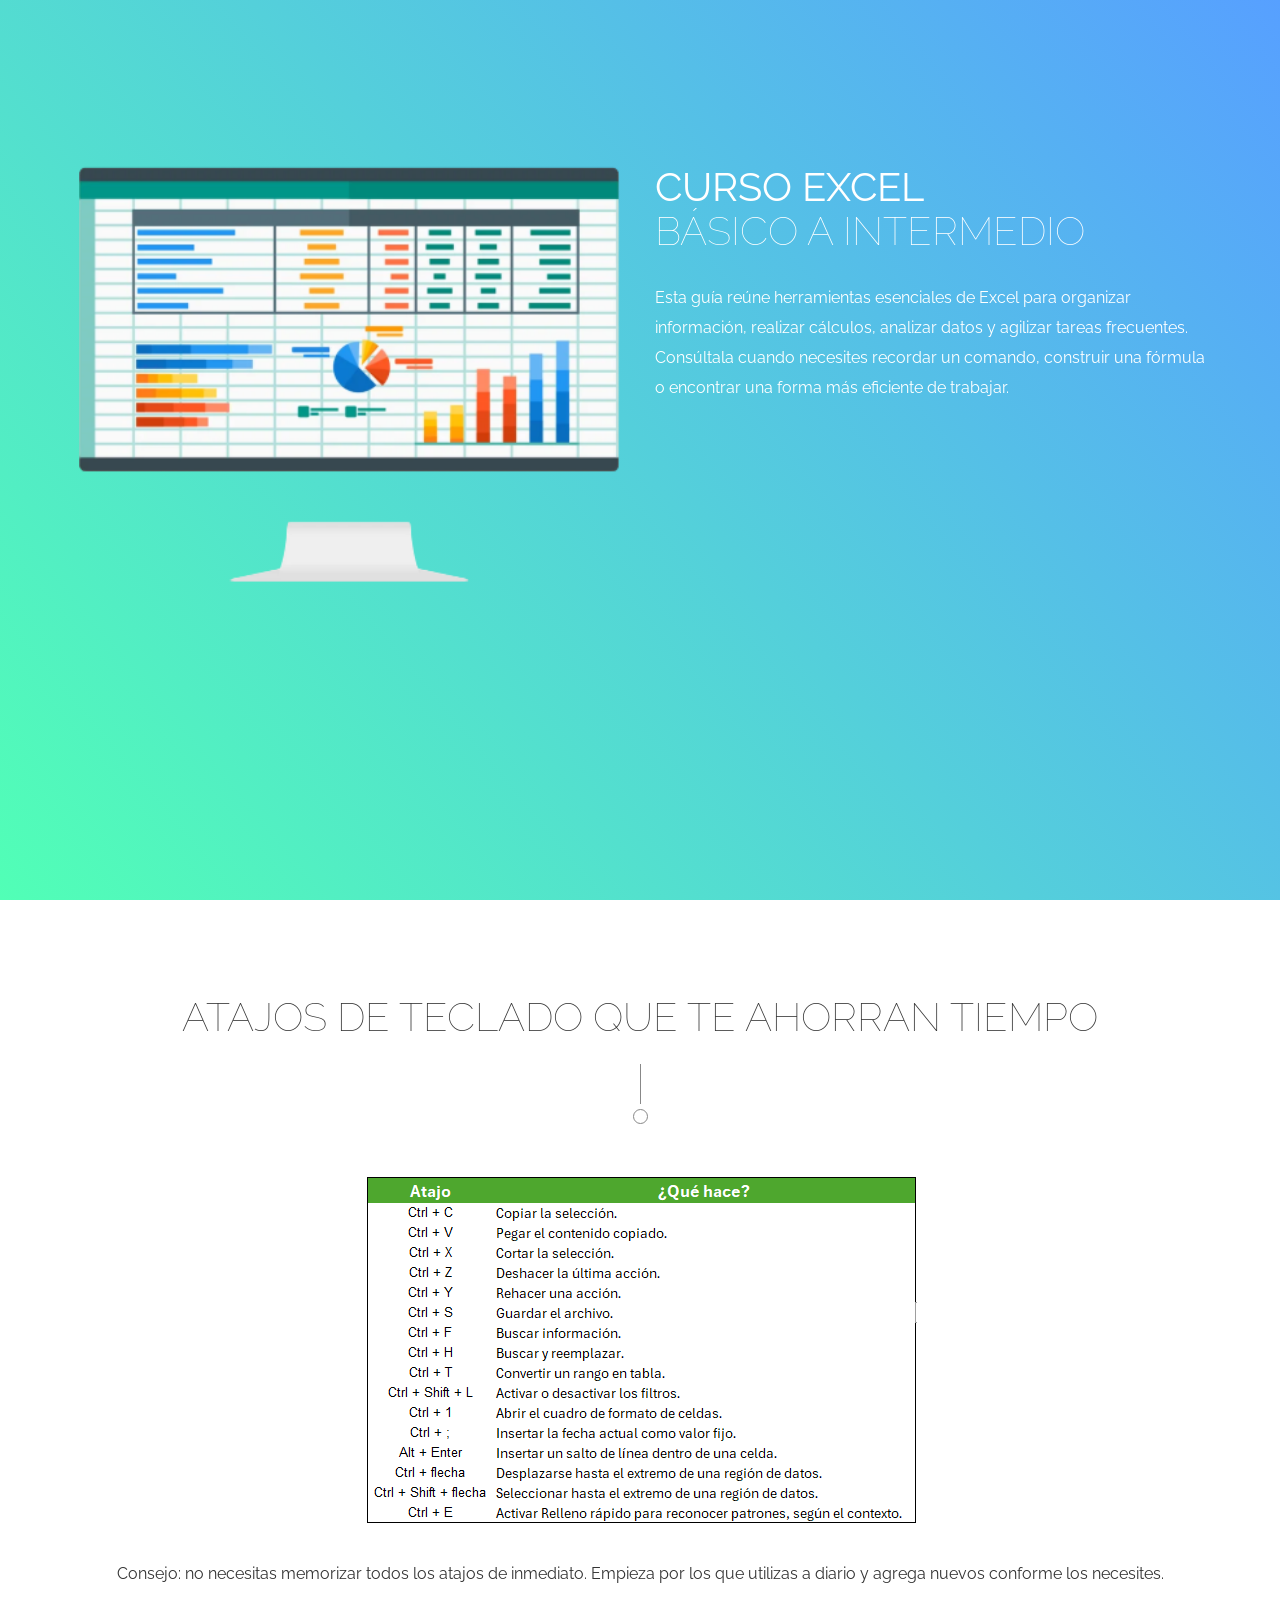
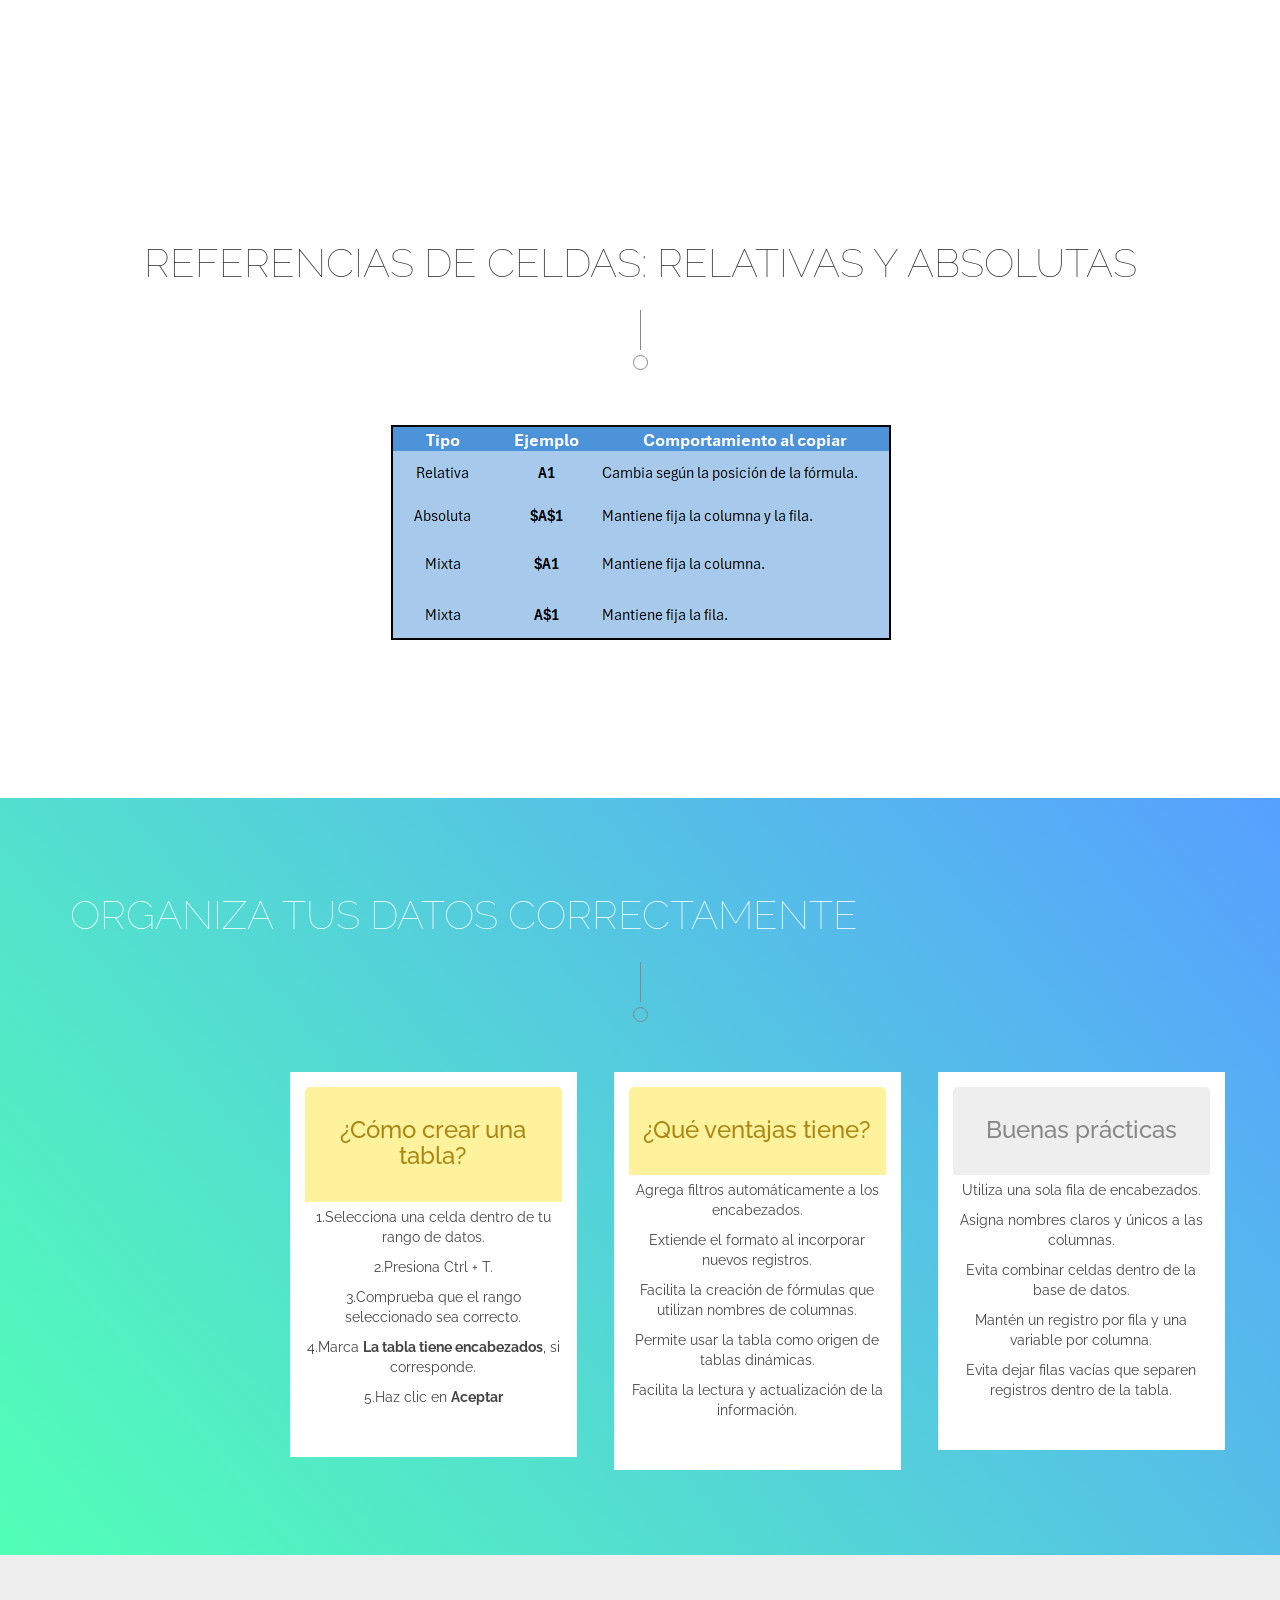
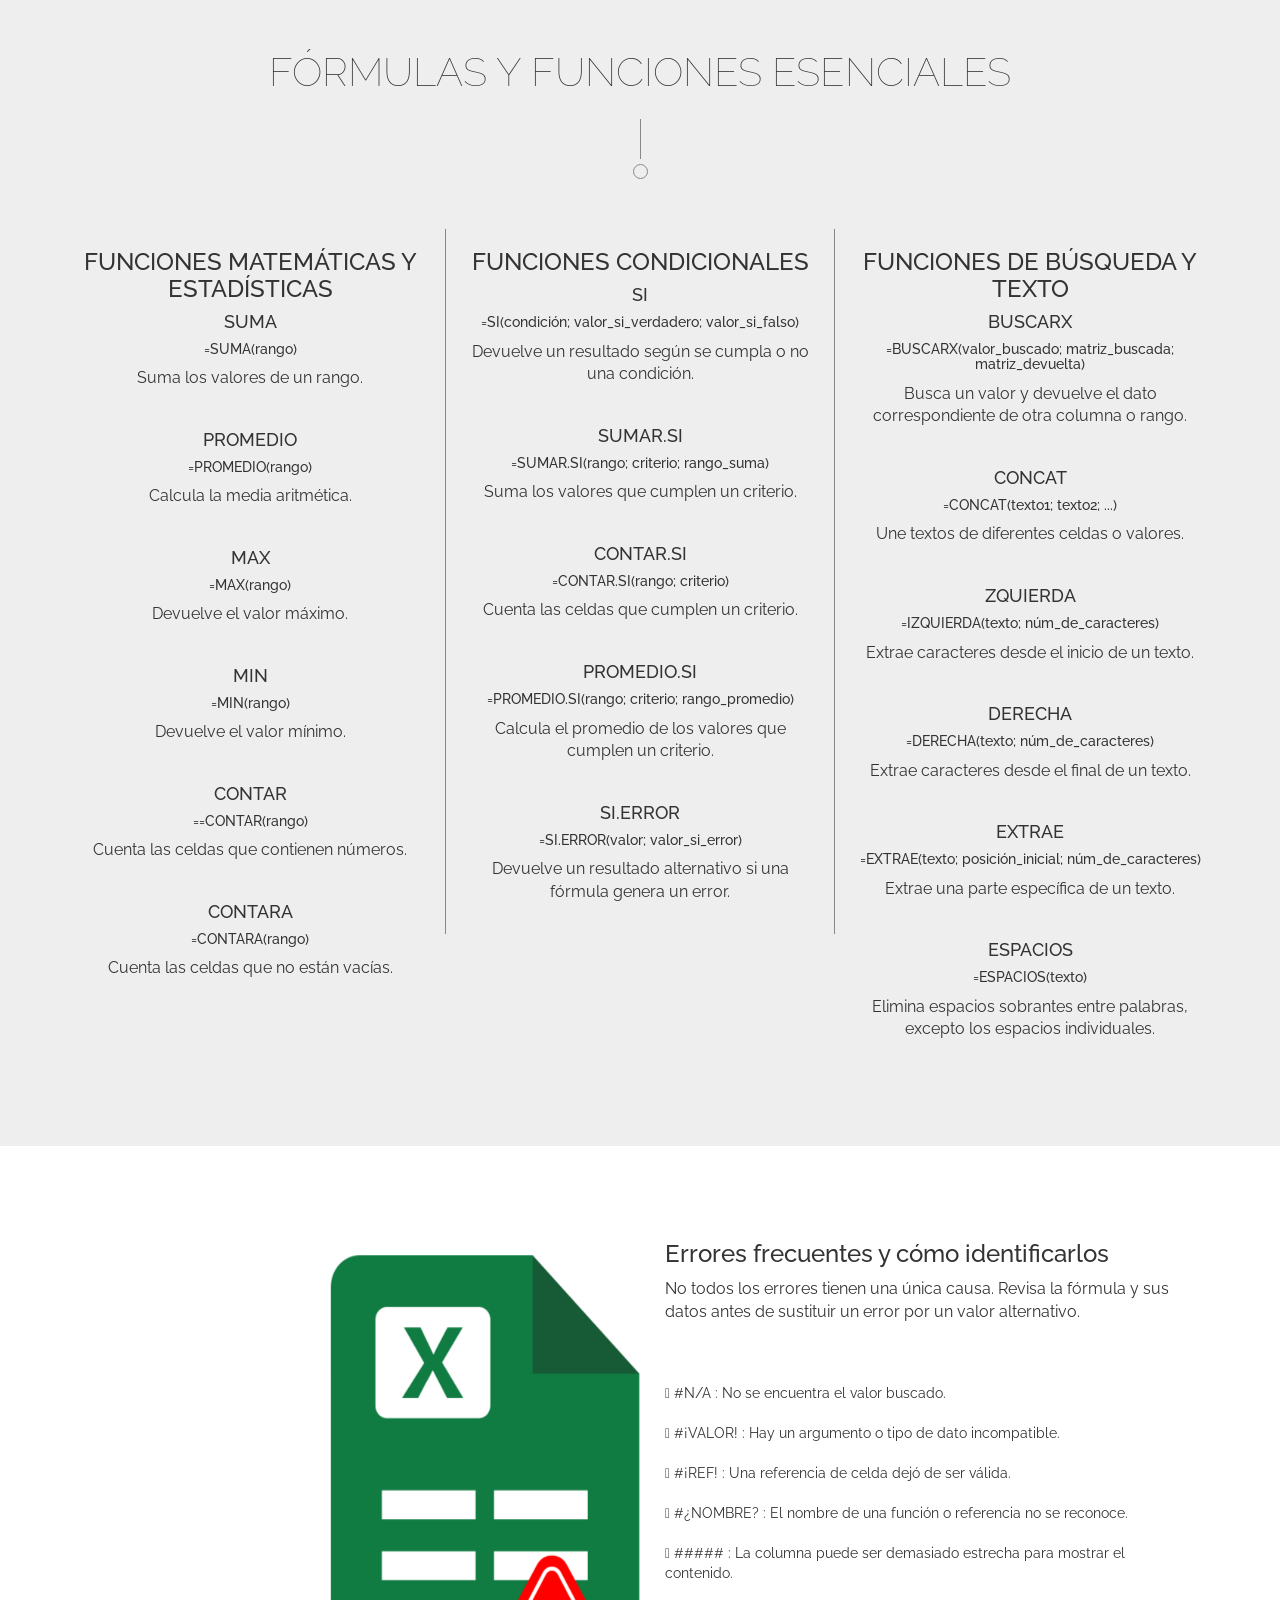
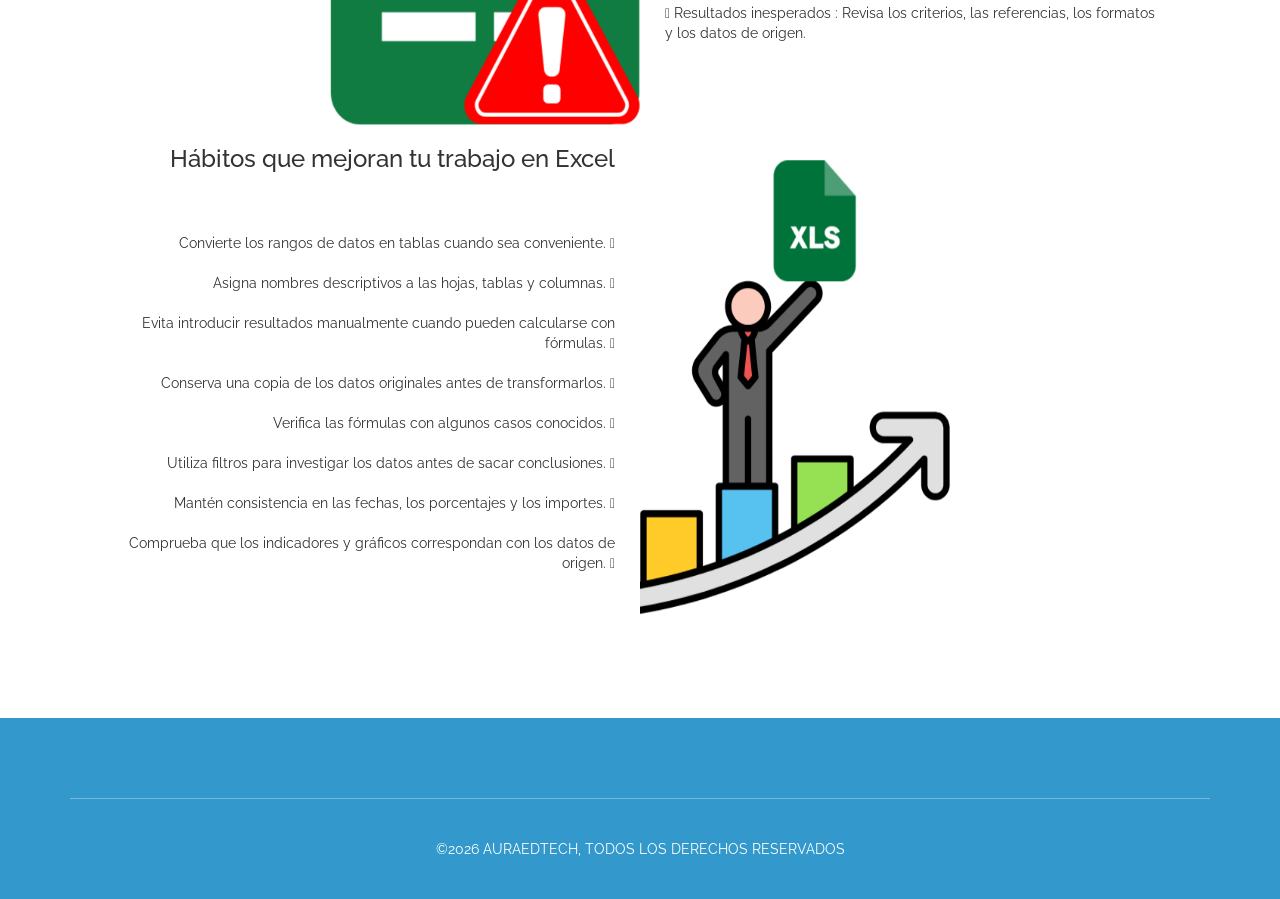
==== commit 89d87f9f: "Replace comandos.png with tabla.png in index.html" ====
--- a/index.html
+++ b/index.html
@@ -82,7 +82,7 @@
             <h2 class="animation-box wow bounceIn animated"> Referencias de celdas: relativas y absolutas</h2>
             <div class="virticle-line"></div>
             <div class="circle"></div>
-                <img src="img/comandos.png" alt="feature" class="video img-responsive animation-box wow animated bounceInDown">
+                <img src="img/tabla.png" alt="feature" class="video img-responsive animation-box wow animated bounceInDown">
         </div> <!-- /.container -->
         </div> <!-- /#video -->
     </section> <!-- /#bigfeatures -->
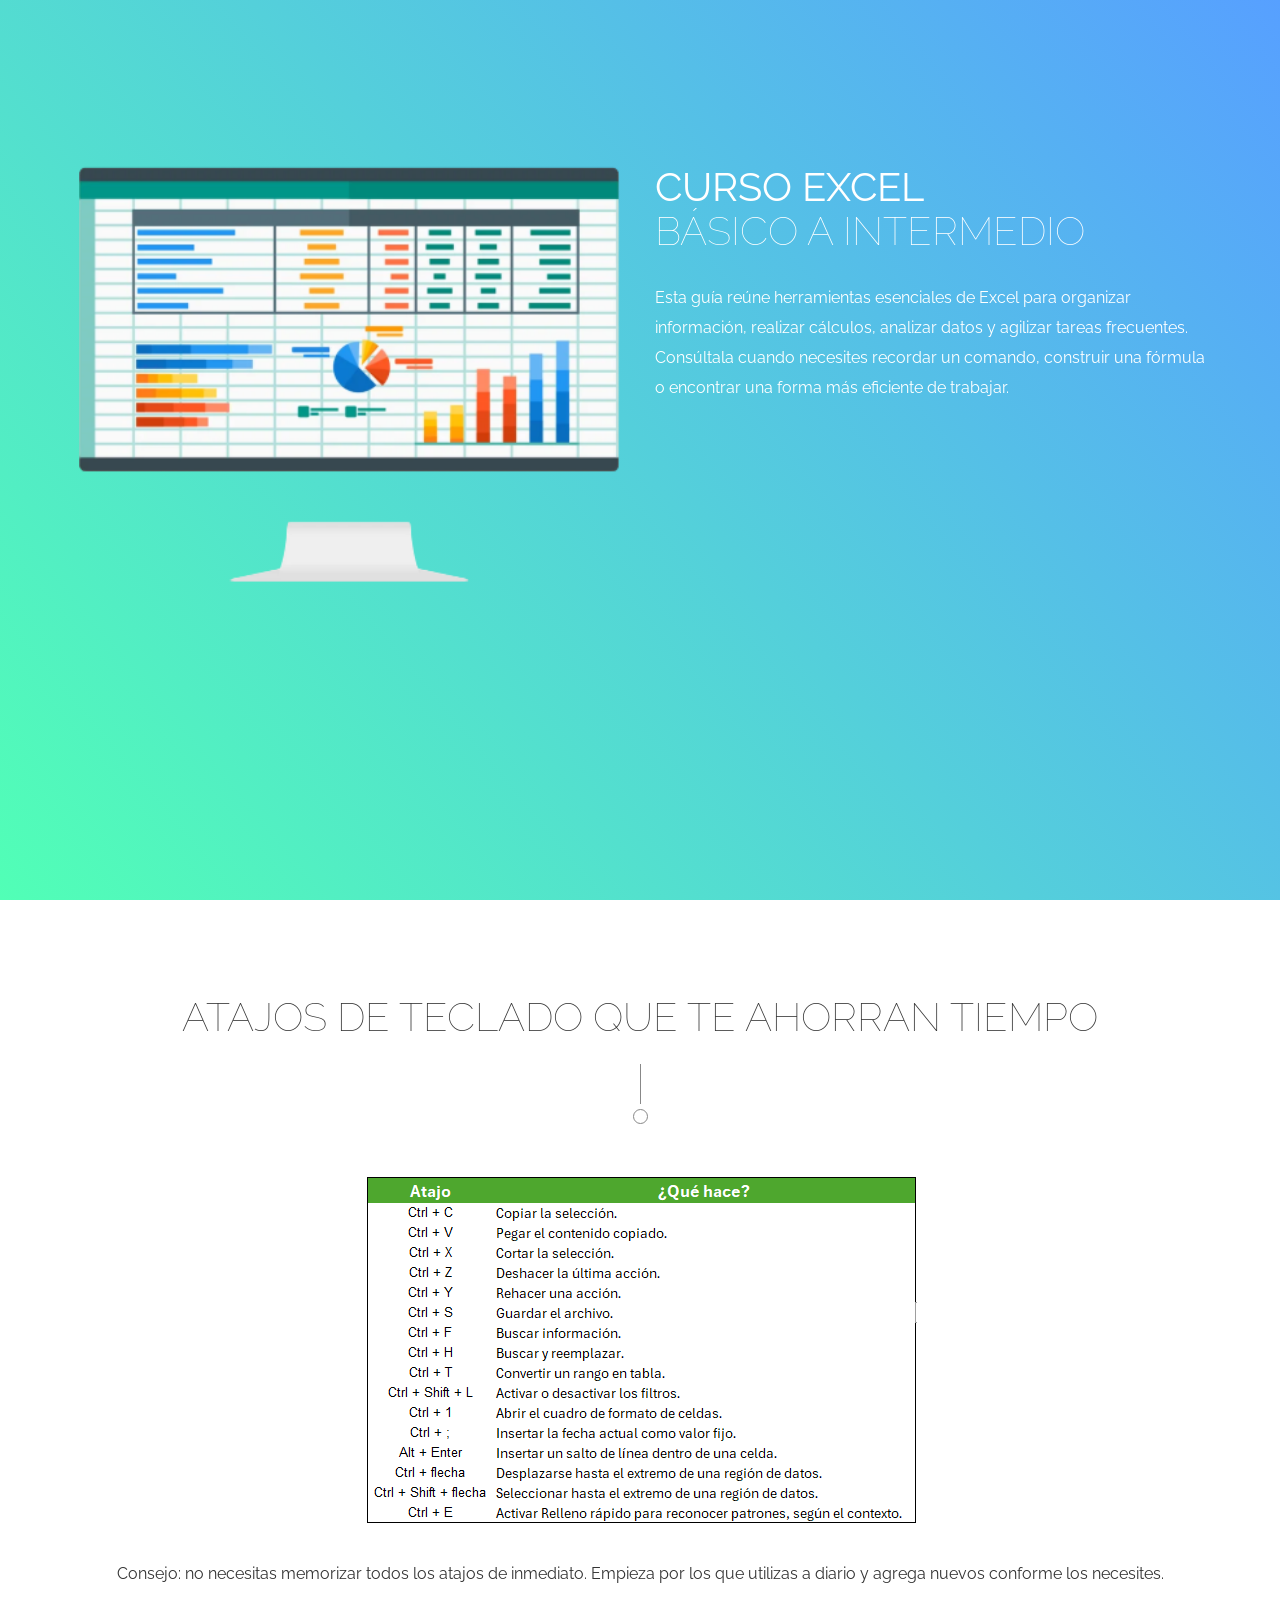
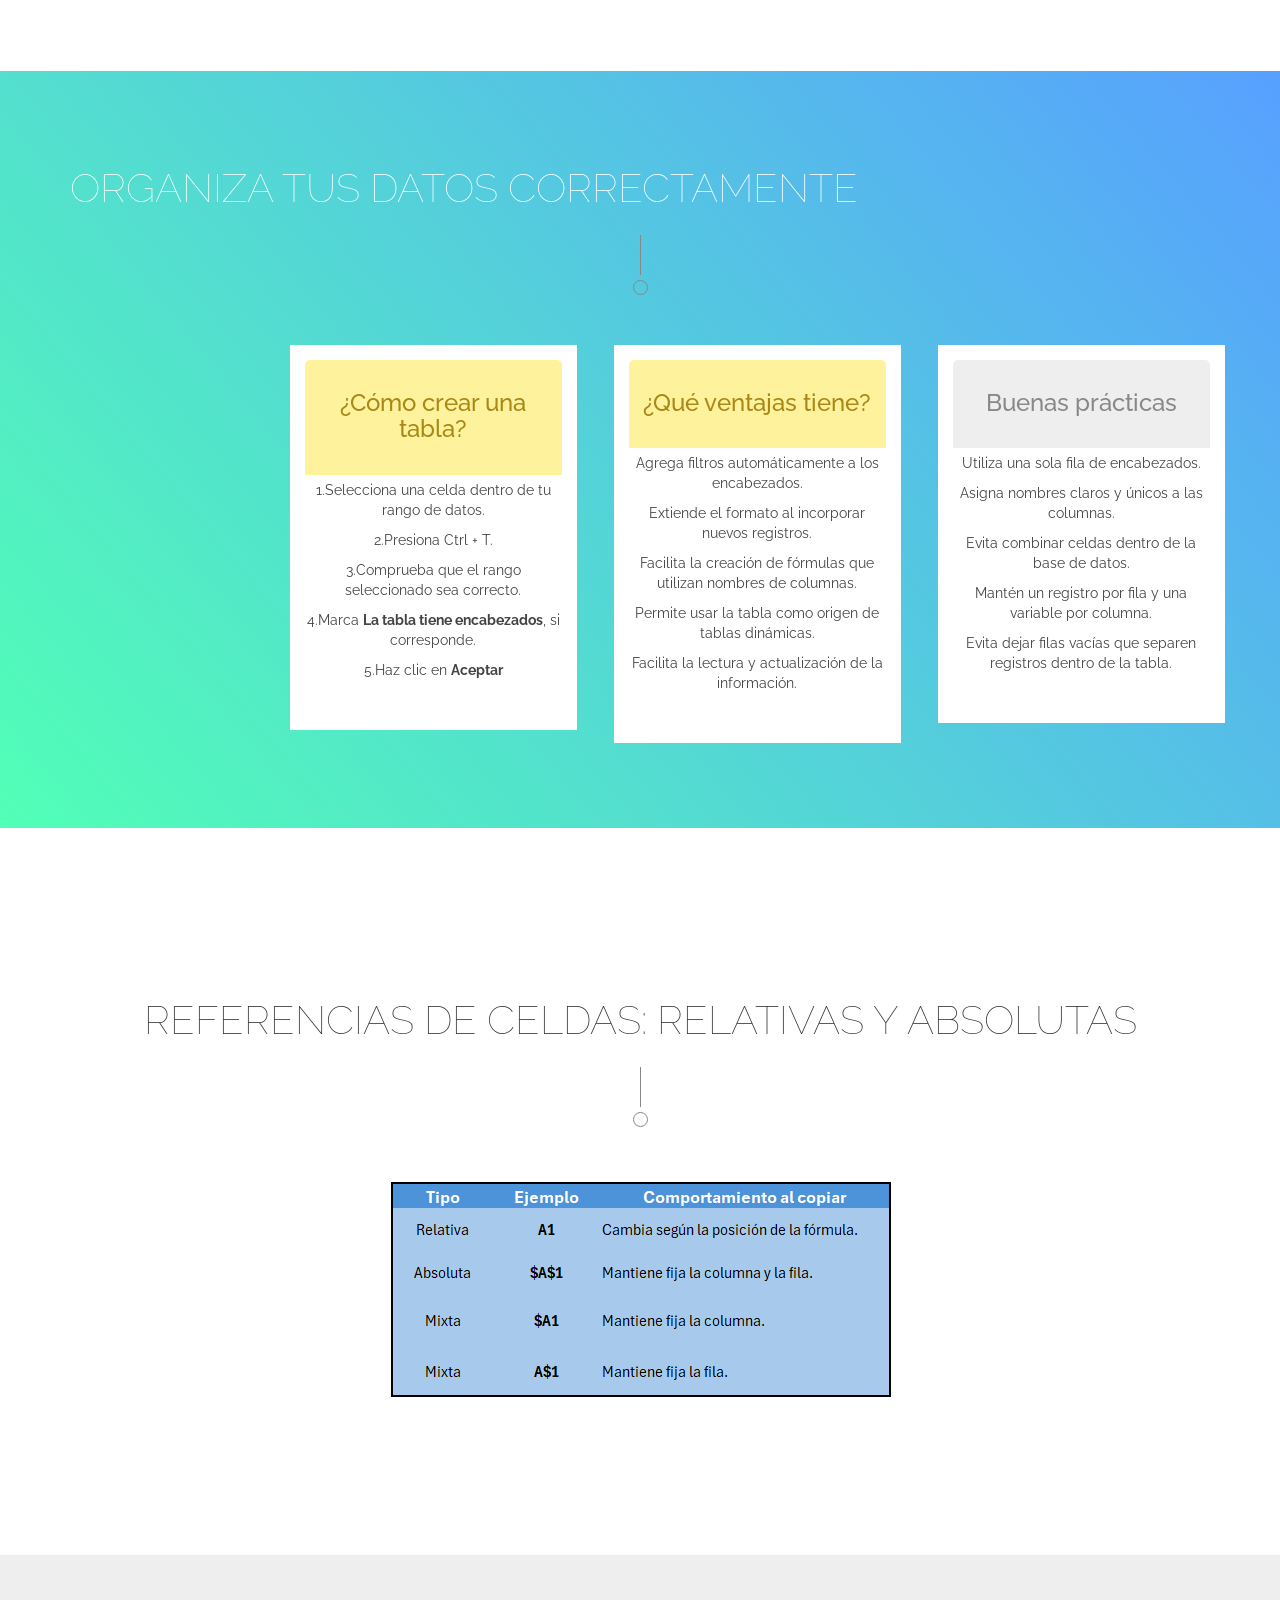
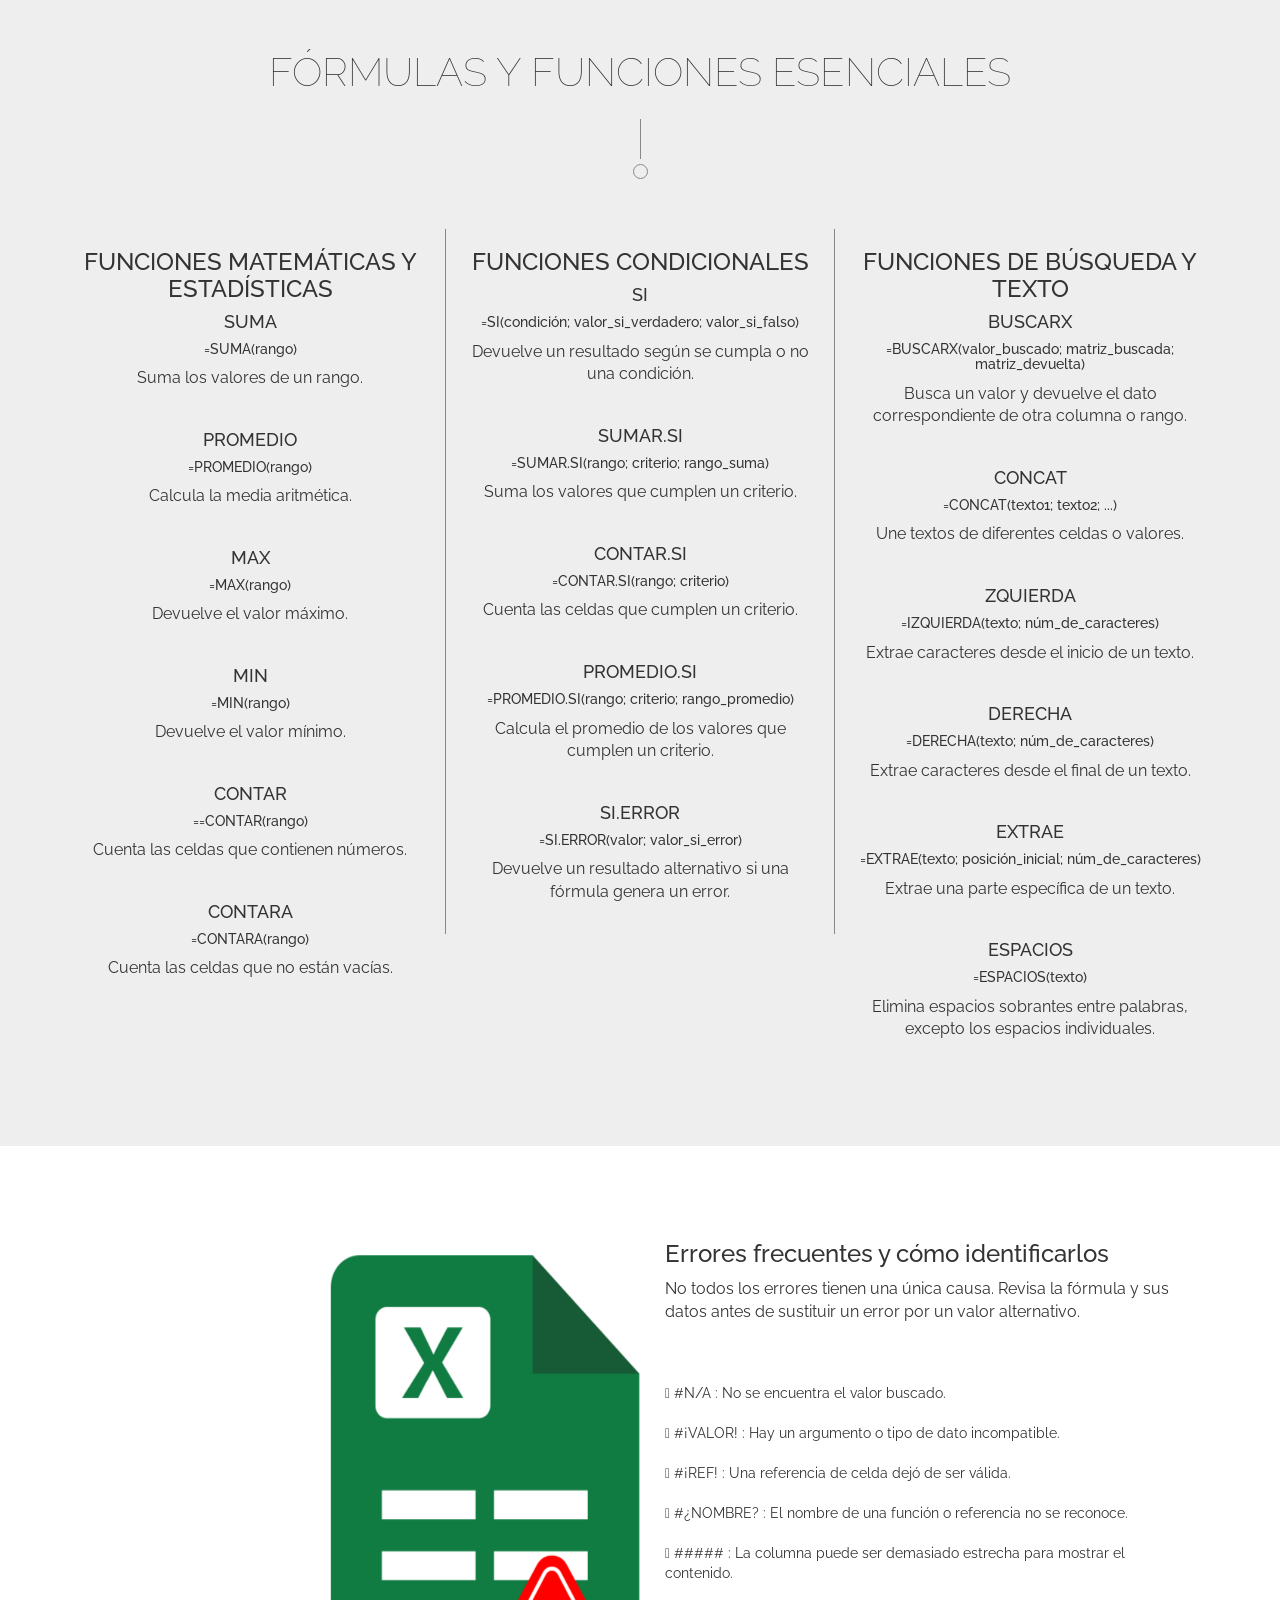
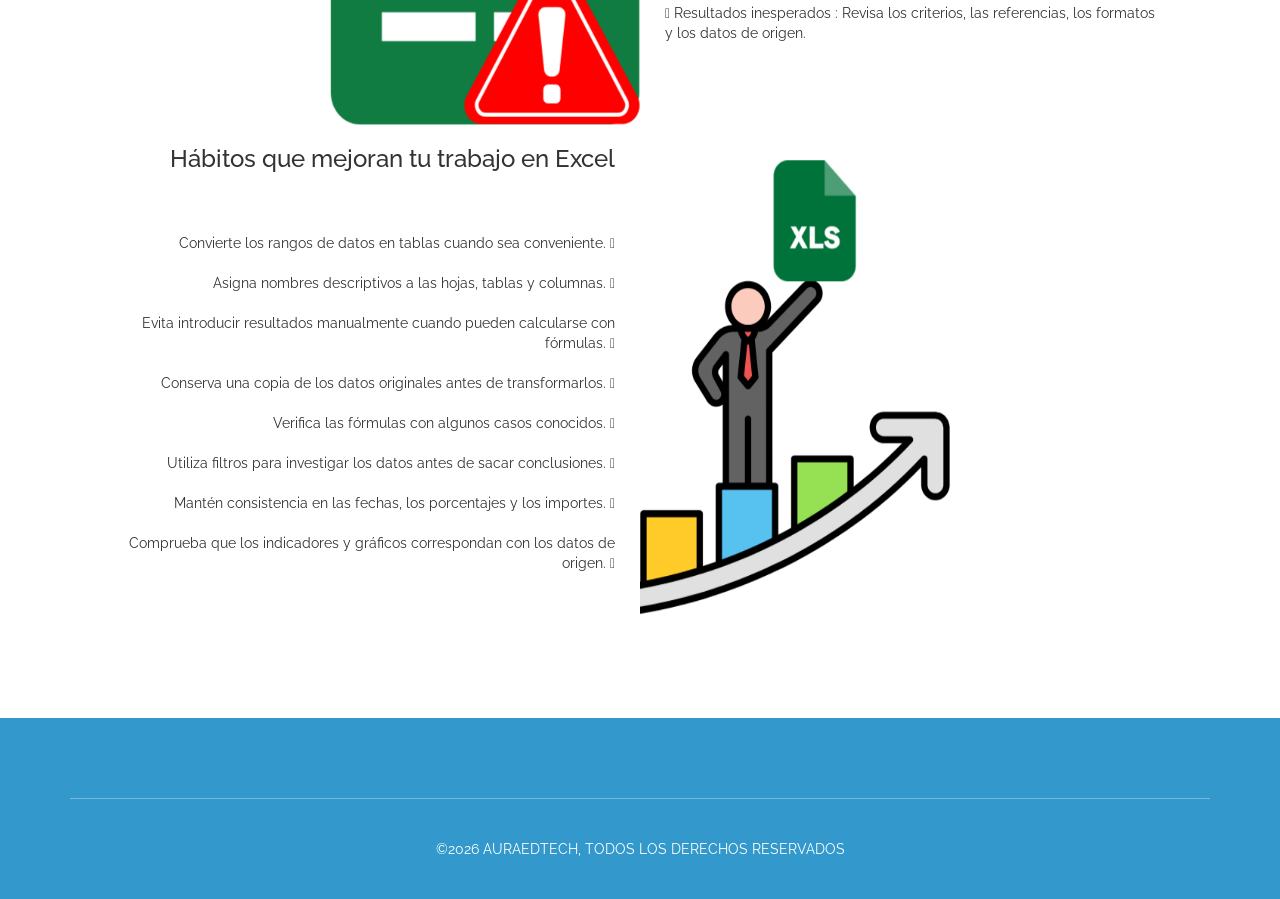
==== commit b965481e: "Reintroduce Bigfeature section in index.html" ====
--- a/index.html
+++ b/index.html
@@ -73,20 +73,6 @@
             </p>
         </div> <!-- /.container -->
     </div> <!-- /#video -->
-
-    <!-- HHHHHHHHHHHHHHHHHH        Bigfeature         HHHHHHHHHHHHHHHH -->
-    <section id="bigfeatures" class="img-block-3col wrapper">
-
-        <div class="container">
-            <div id="video" class="wrapper">
-            <h2 class="animation-box wow bounceIn animated"> Referencias de celdas: relativas y absolutas</h2>
-            <div class="virticle-line"></div>
-            <div class="circle"></div>
-                <img src="img/tabla.png" alt="feature" class="video img-responsive animation-box wow animated bounceInDown">
-        </div> <!-- /.container -->
-        </div> <!-- /#video -->
-    </section> <!-- /#bigfeatures -->
-
     <!-- HHHHHHHHHHHHHHHHHH        Price Table          HHHHHHHHHHHHHHHH -->
 
     <section id="pricing" class="wrapper">
@@ -134,6 +120,20 @@
             </div> <!-- /.row -->
         </div> <!-- /.container -->
     </section> <!-- /#pricing -->
+    <!-- HHHHHHHHHHHHHHHHHH        Bigfeature         HHHHHHHHHHHHHHHH -->
+    <section id="bigfeatures" class="img-block-3col wrapper">
+
+        <div class="container">
+            <div id="video" class="wrapper">
+            <h2 class="animation-box wow bounceIn animated"> Referencias de celdas: relativas y absolutas</h2>
+            <div class="virticle-line"></div>
+            <div class="circle"></div>
+                <img src="img/tabla.png" alt="feature" class="video img-responsive animation-box wow animated bounceInDown">
+        </div> <!-- /.container -->
+        </div> <!-- /#video -->
+    </section> <!-- /#bigfeatures -->
+
+    
     
     <!-- HHHHHHHHHHHHHHHHHH        Speciality         HHHHHHHHHHHHHHHH -->
     <div id="speciality" class="wrapper">
@@ -332,13 +332,11 @@
         <button type="button" class="overlay-close">Close</button>
         <nav>
         <ul>
-            <li class="hideit"><a href="#header">Home</a></li>
-            <li class="hideit"><a href="#bigfeatures">Feature</a></li>
-            <li class="hideit"><a href="#speciality">Speciality</a></li>
-            <li class="hideit"><a href="#gallery">Gallery</a></li>
-            <li class="hideit"><a href="#testimonial">Testimonial</a></li>
-            <!-- <li class="hideit"><a href="#team">Team</a></li> -->
-            <li class="hideit"><a href="#contact">Contact Us</a></li>
+            <li class="hideit"><a href="#header">Inicio</a></li>
+            <li class="hideit"><a href="#bigfeatures">Referencias de celdas</a></li>
+            <li class="hideit"><a href="#pircinng">Organiza tus datos</a></li>
+            <li class="hideit"><a href="#speciality">Fórmulas y funciones</a></li>
+            <li class="hideit"><a href="#features">Errores frecuentes</a></li>
         </ul>
         </nav>
     </div>
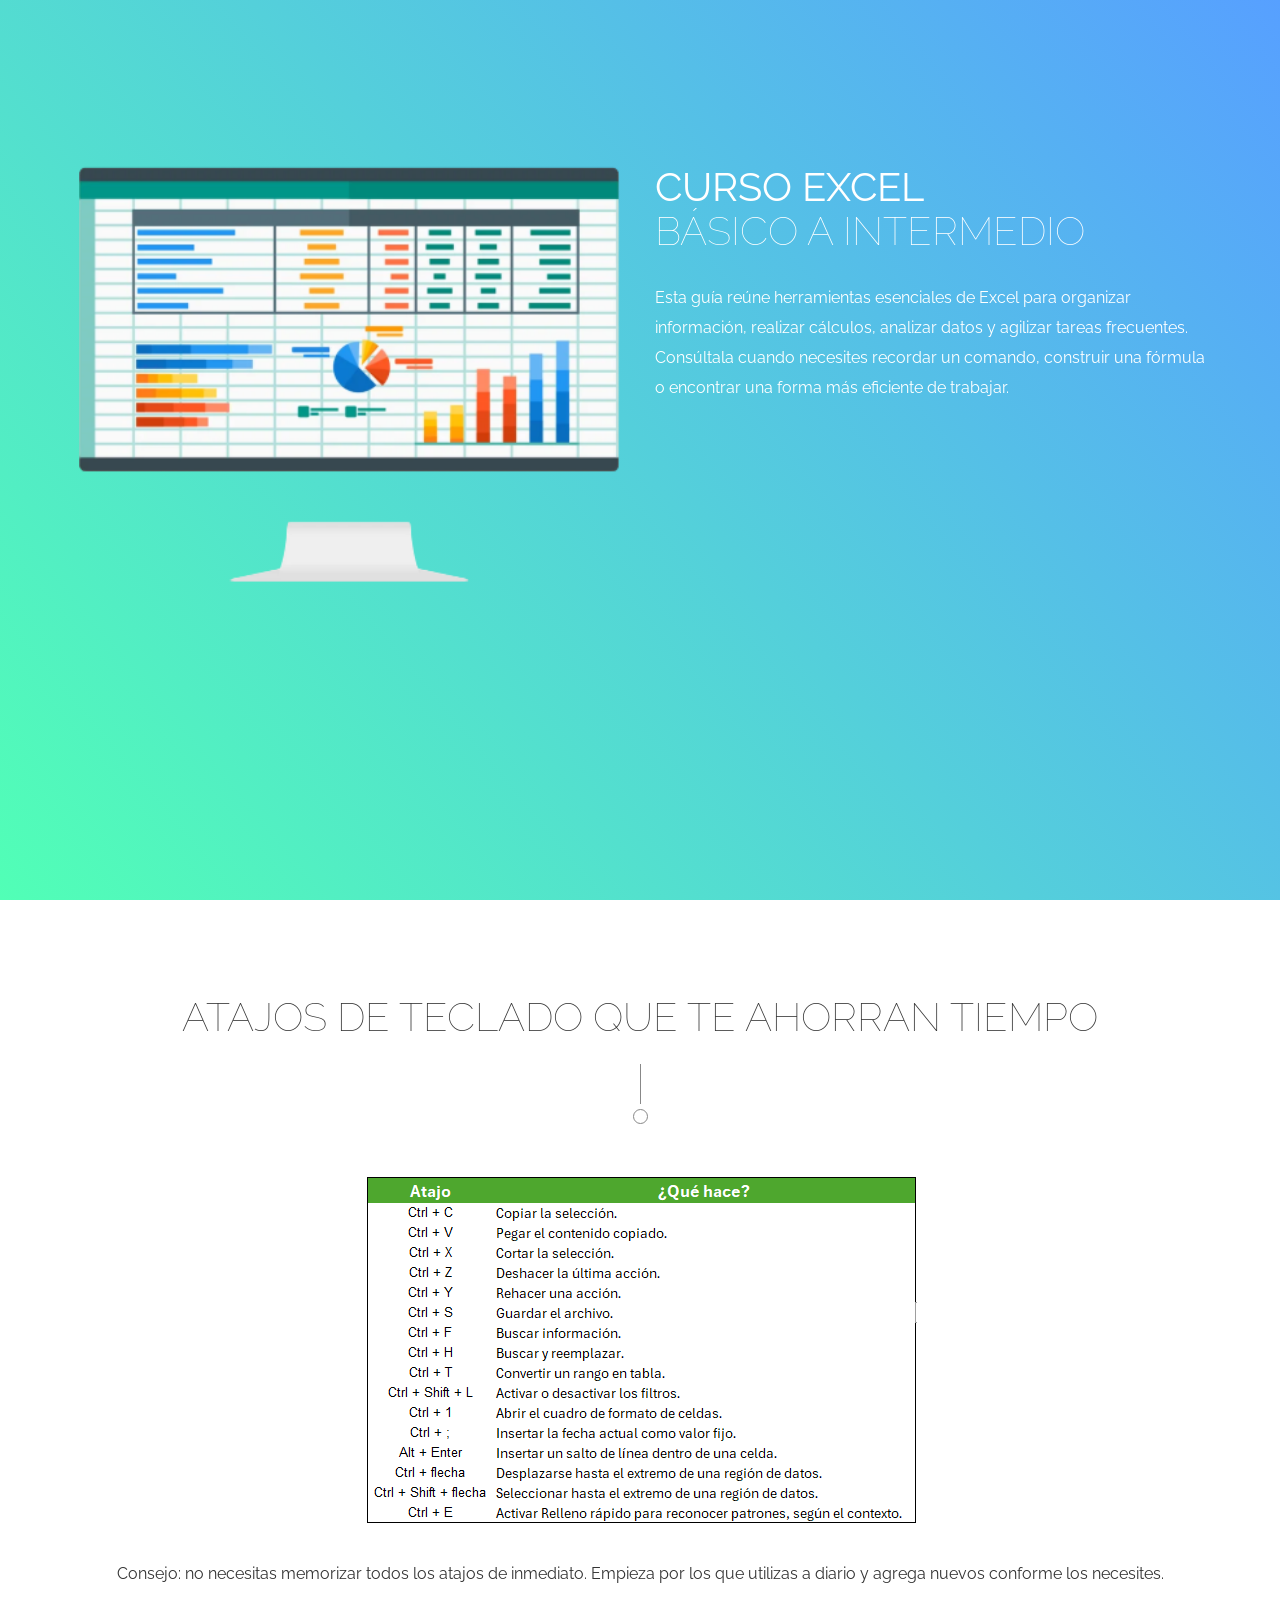
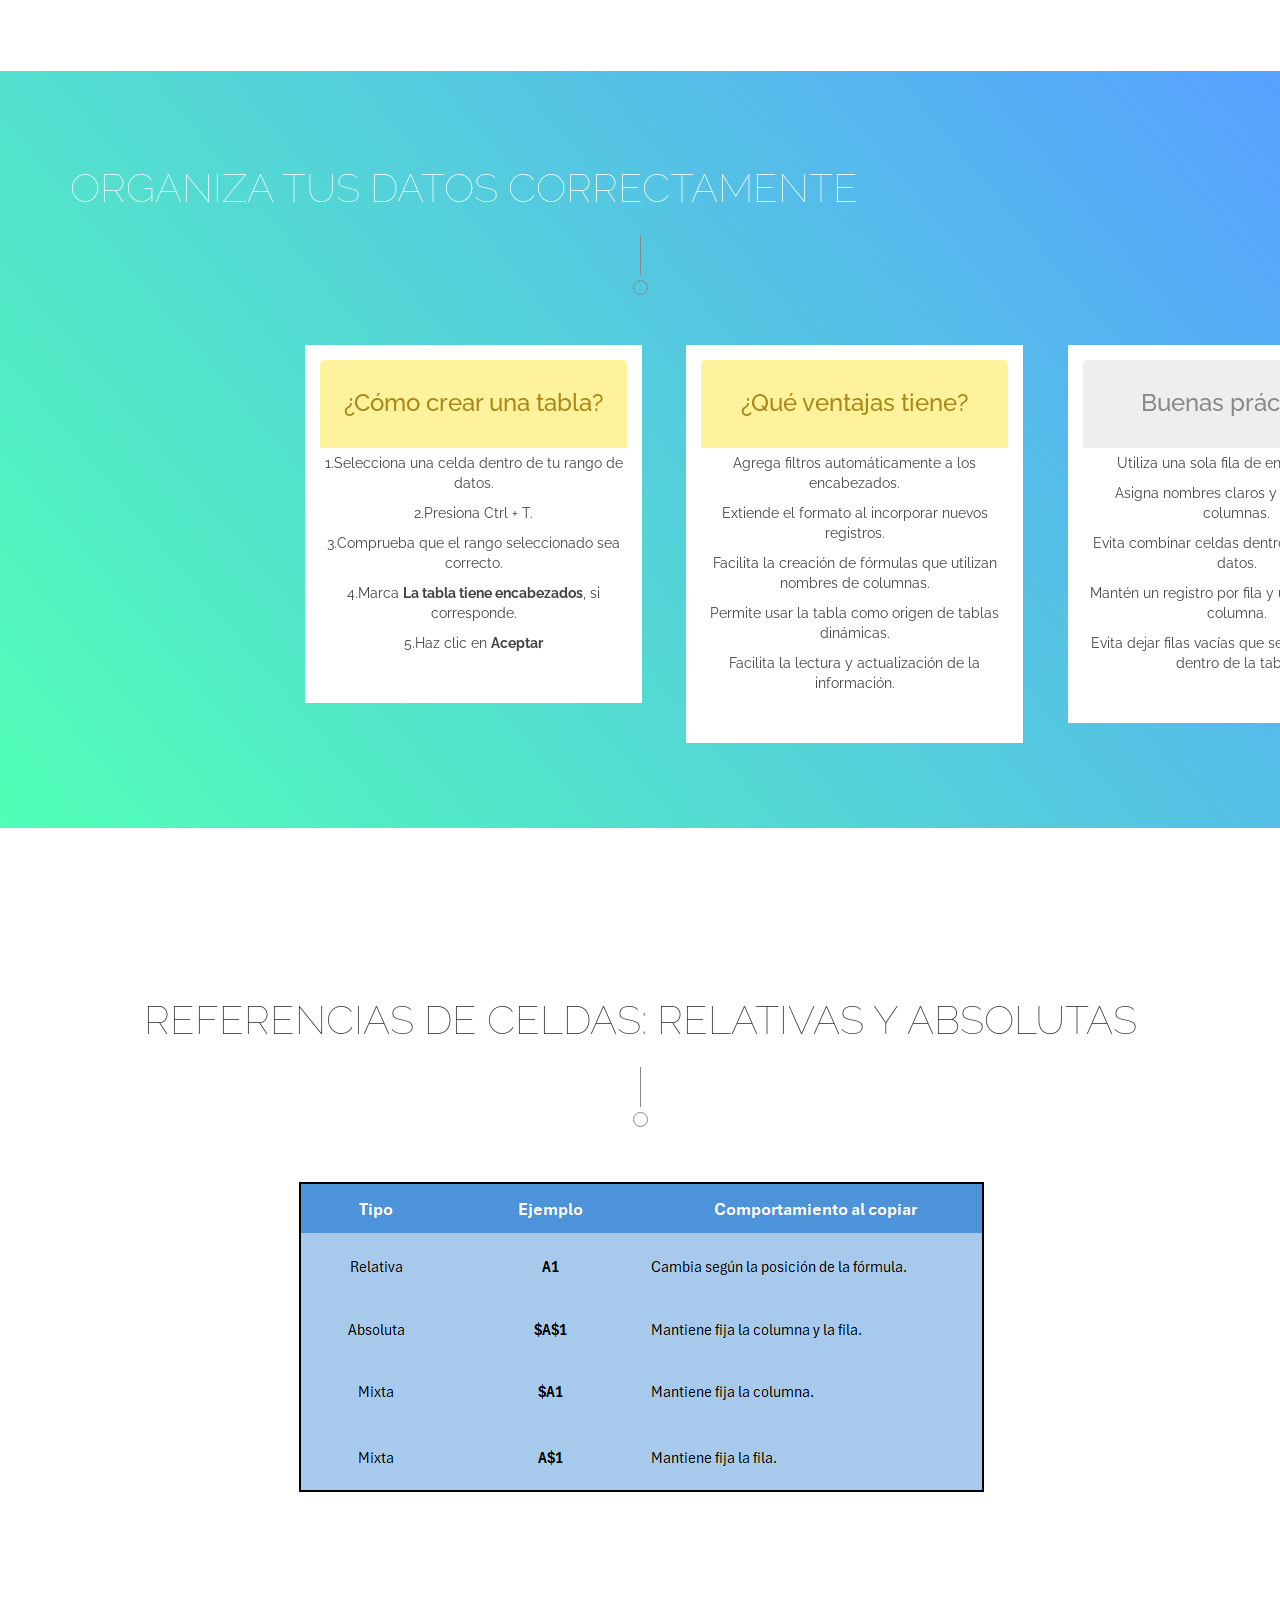
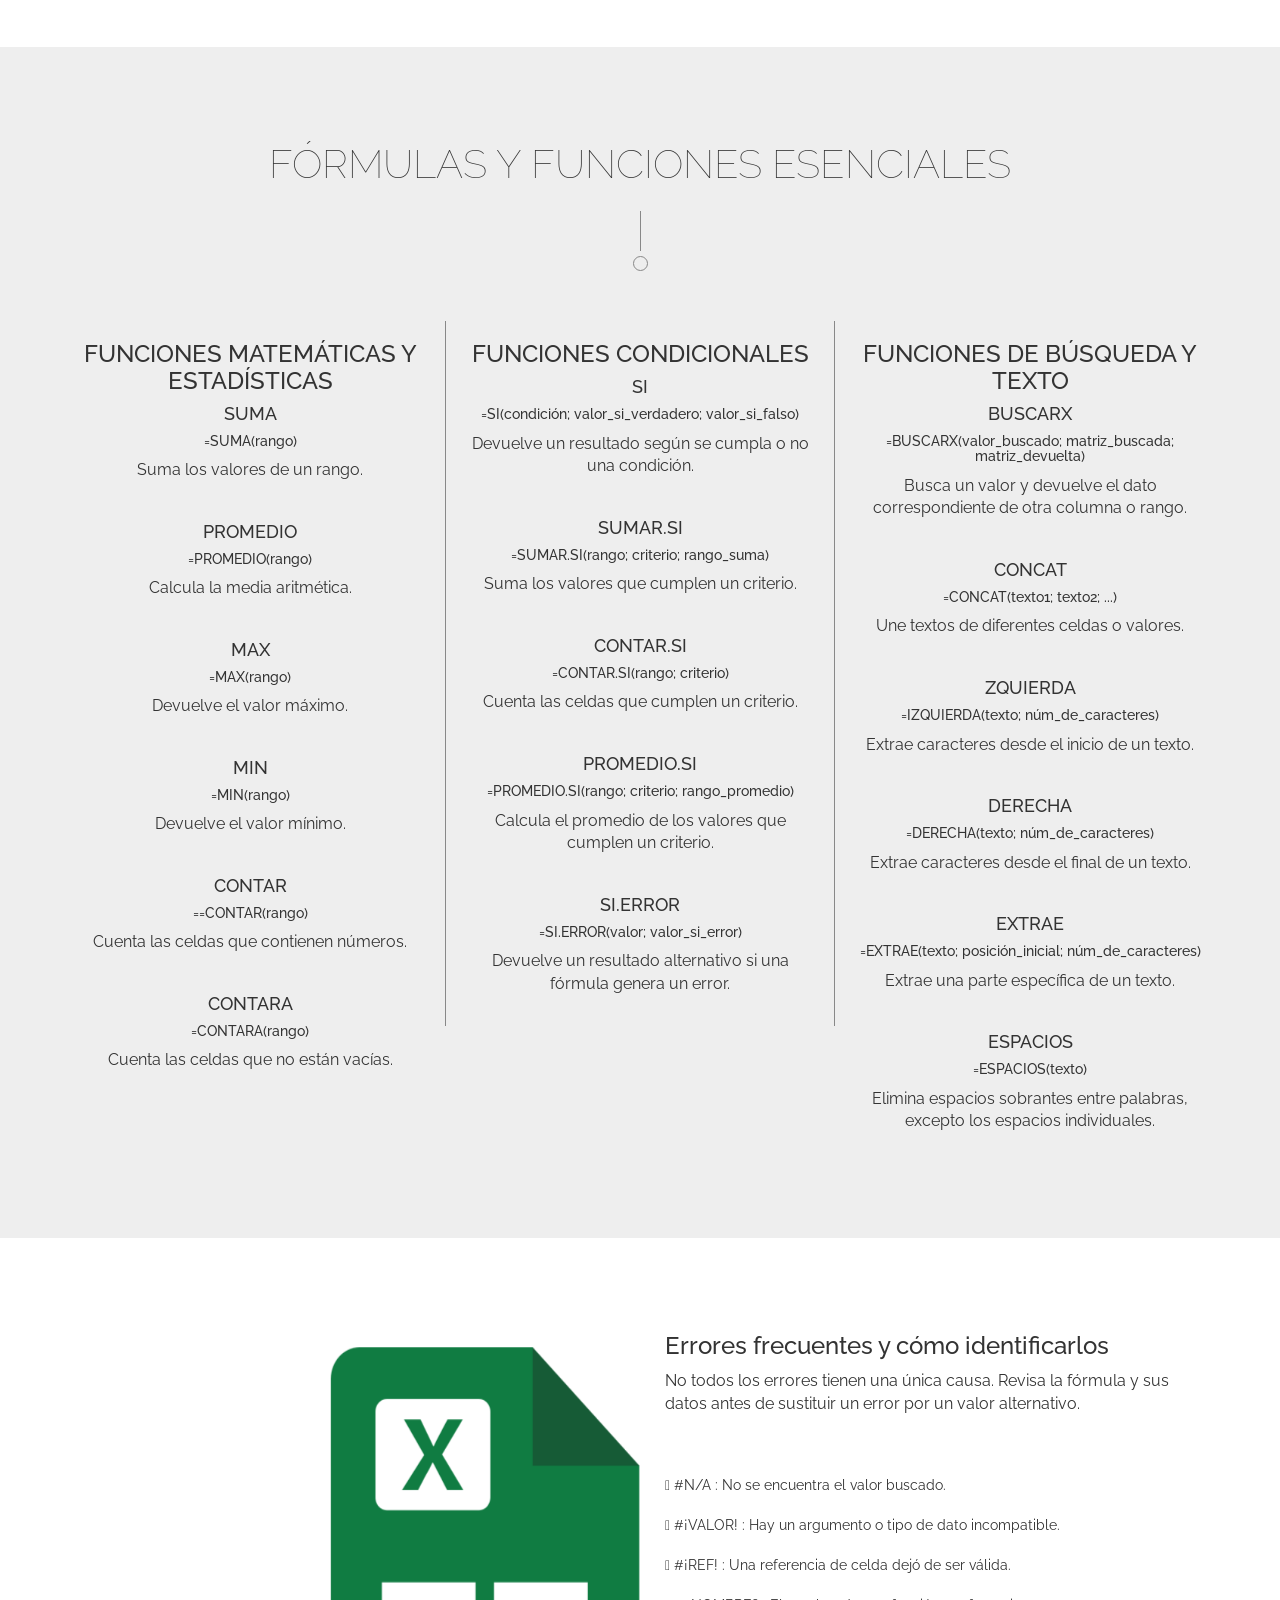
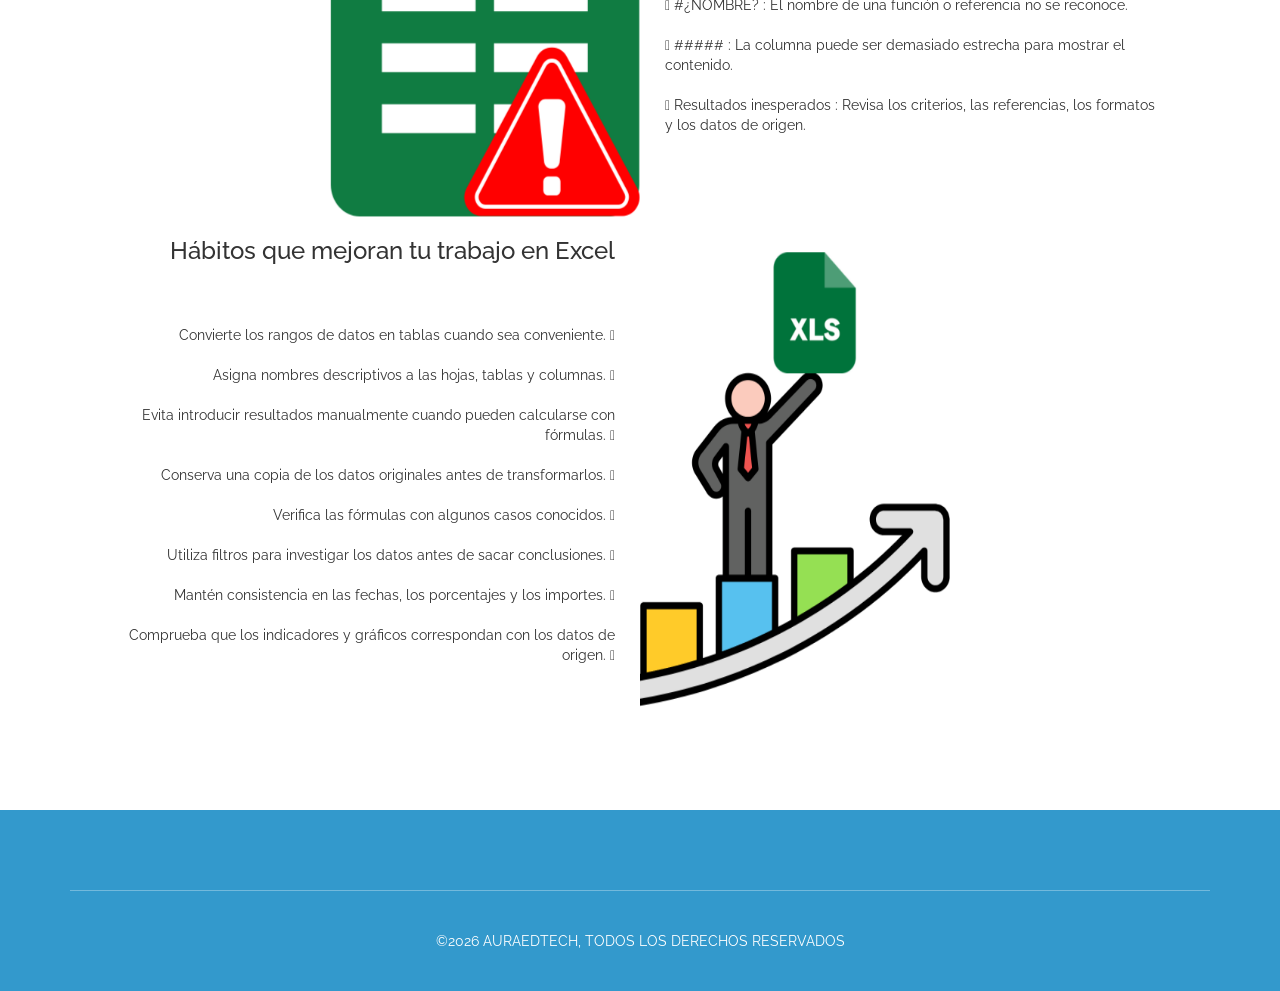
==== commit 9c79295b: "Correct capitalization in pricing section heading" ====
--- a/index.html
+++ b/index.html
@@ -78,11 +78,11 @@
     <section id="pricing" class="wrapper">
         <div class="banner-overlay bg-color-grad"></div>
         <div class="container">
-            <h2 class="animation-box wow bounceIn animated">organiza tus datos correctamente</h2>
+            <h2 class="animation-box wow bounceIn animated">Organiza tus datos correctamente</h2>
             <div class="virticle-line"></div>
             <div class="circle"></div>
             <div class="row">
-                <div class="col-md-offset-2 col-md-16">
+                <div class="col-md-offset-2 col-md-12">
                     <ul class="pricing-table">
                         <li class="gold wow flipInY animated animated" data-wow-delay="0.2s" style="visibility: visible; -webkit-animation-delay: 0.2s;">
                             <h3>¿Cómo crear una tabla?</h3>
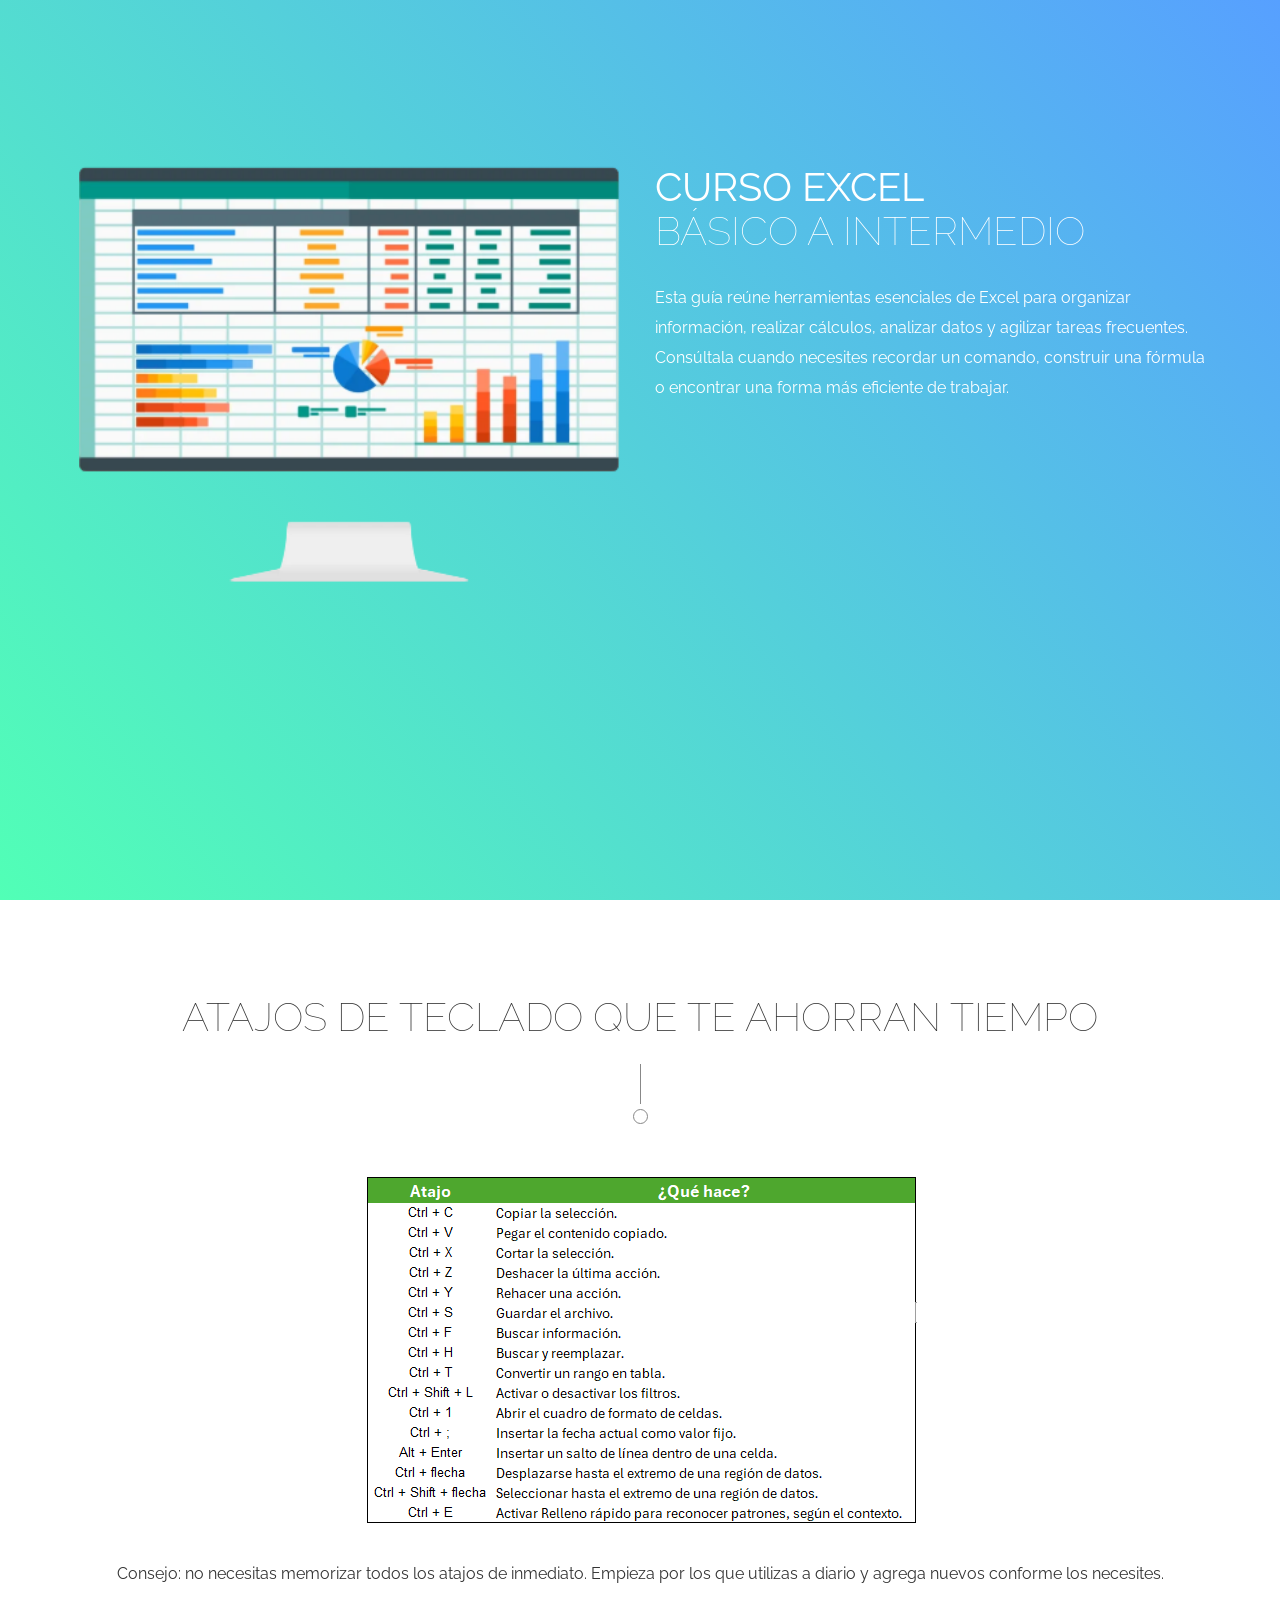
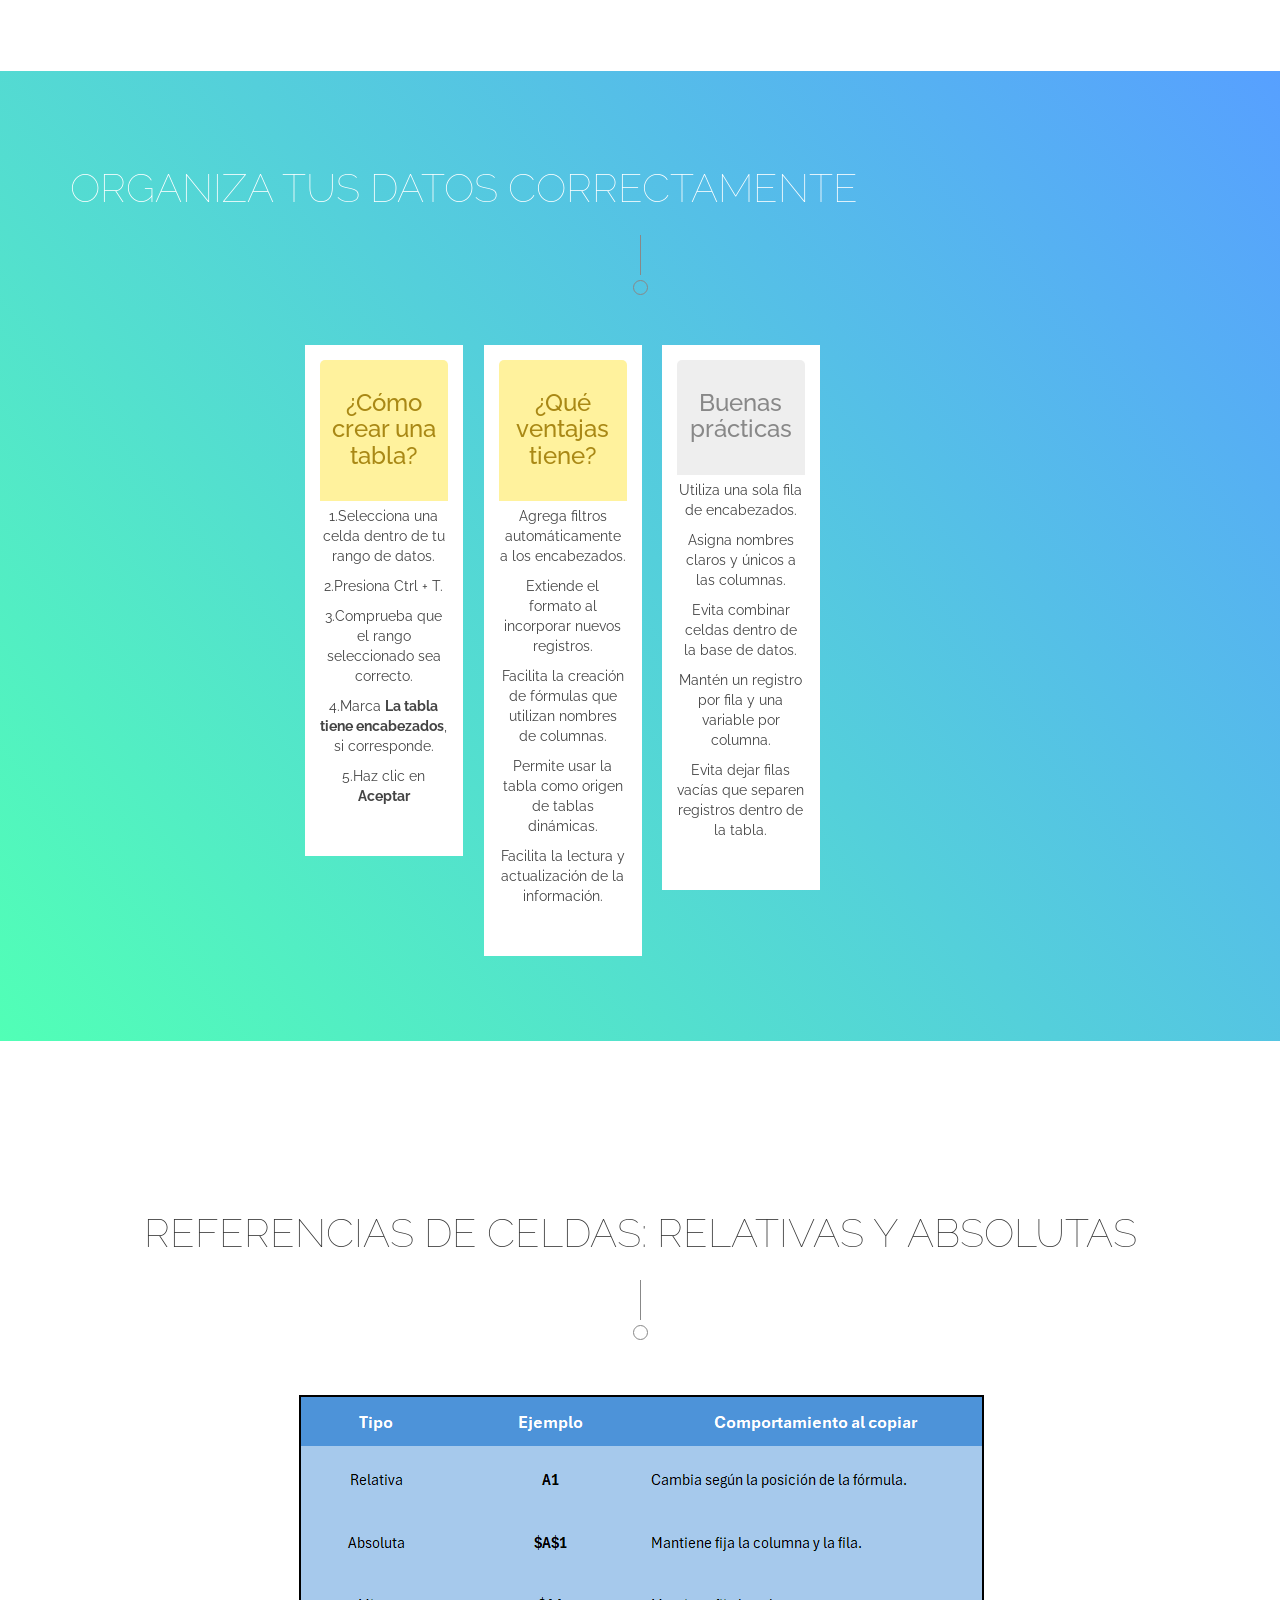
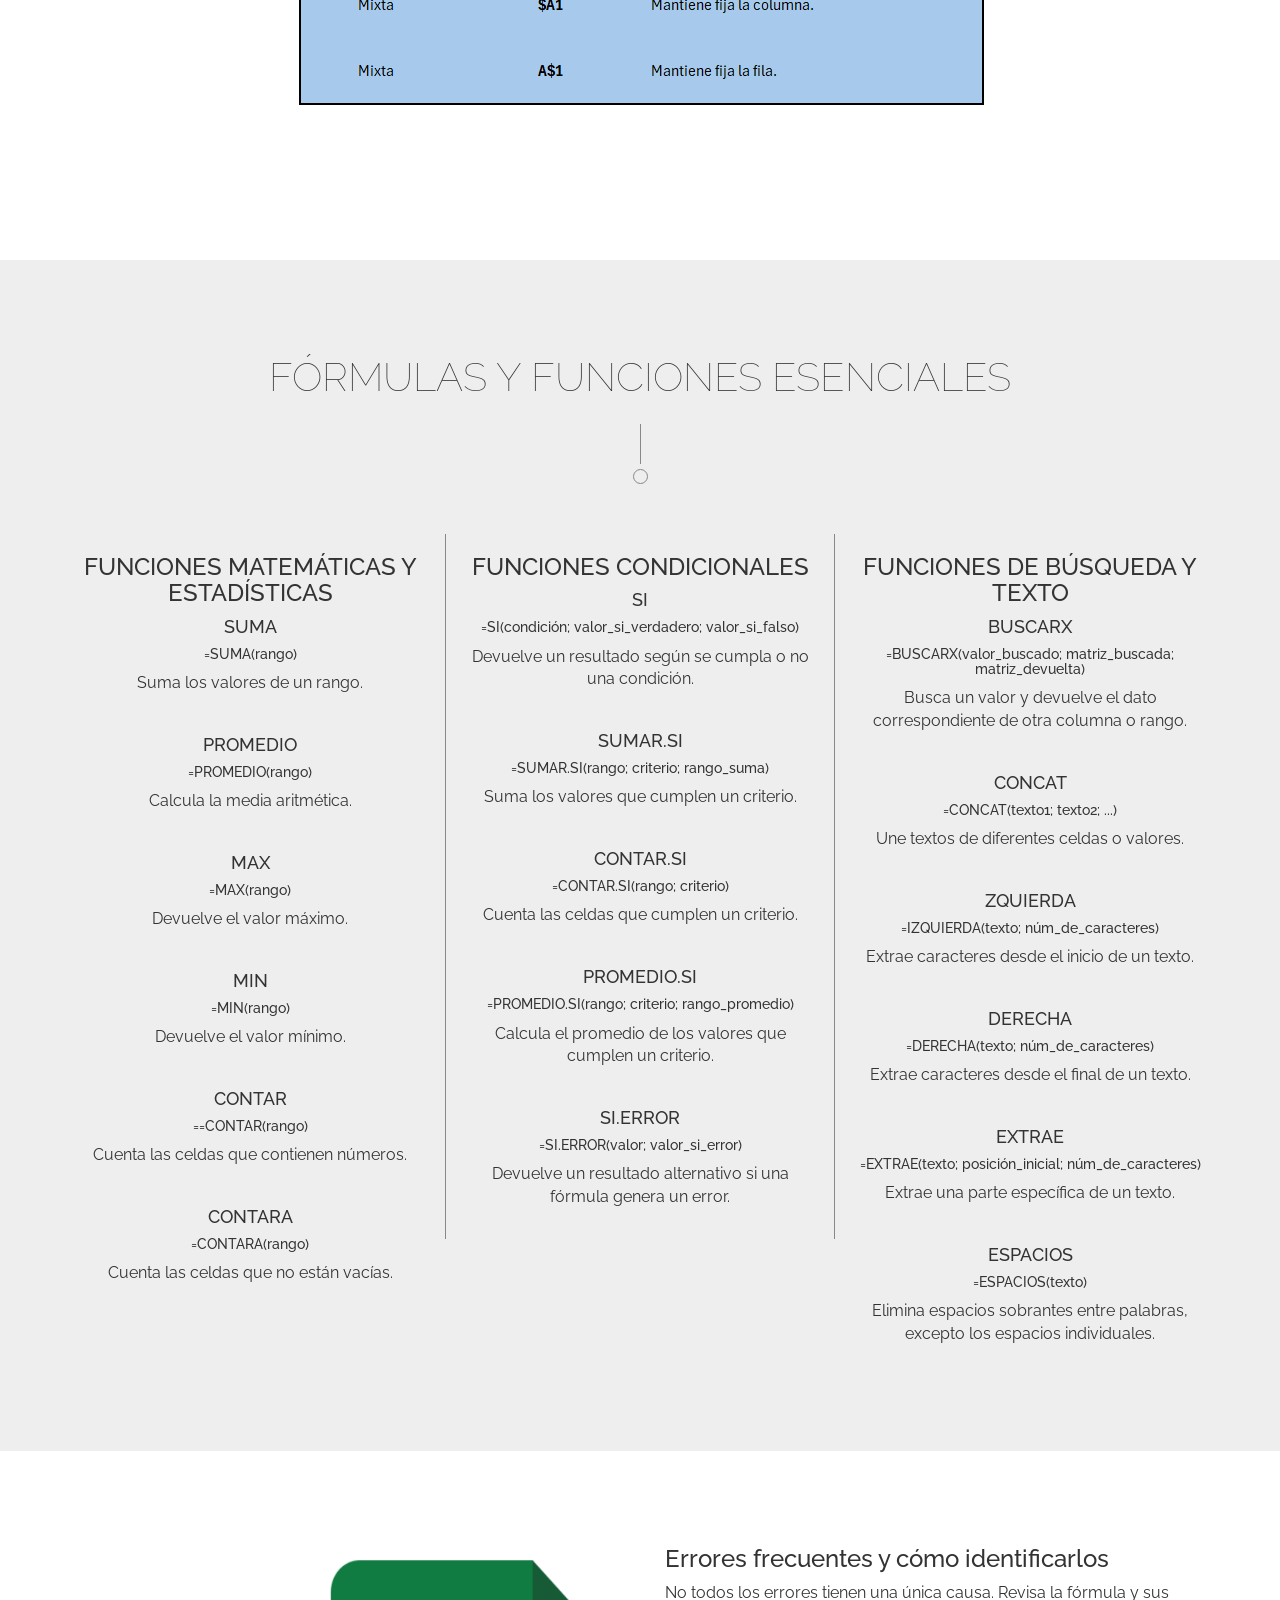
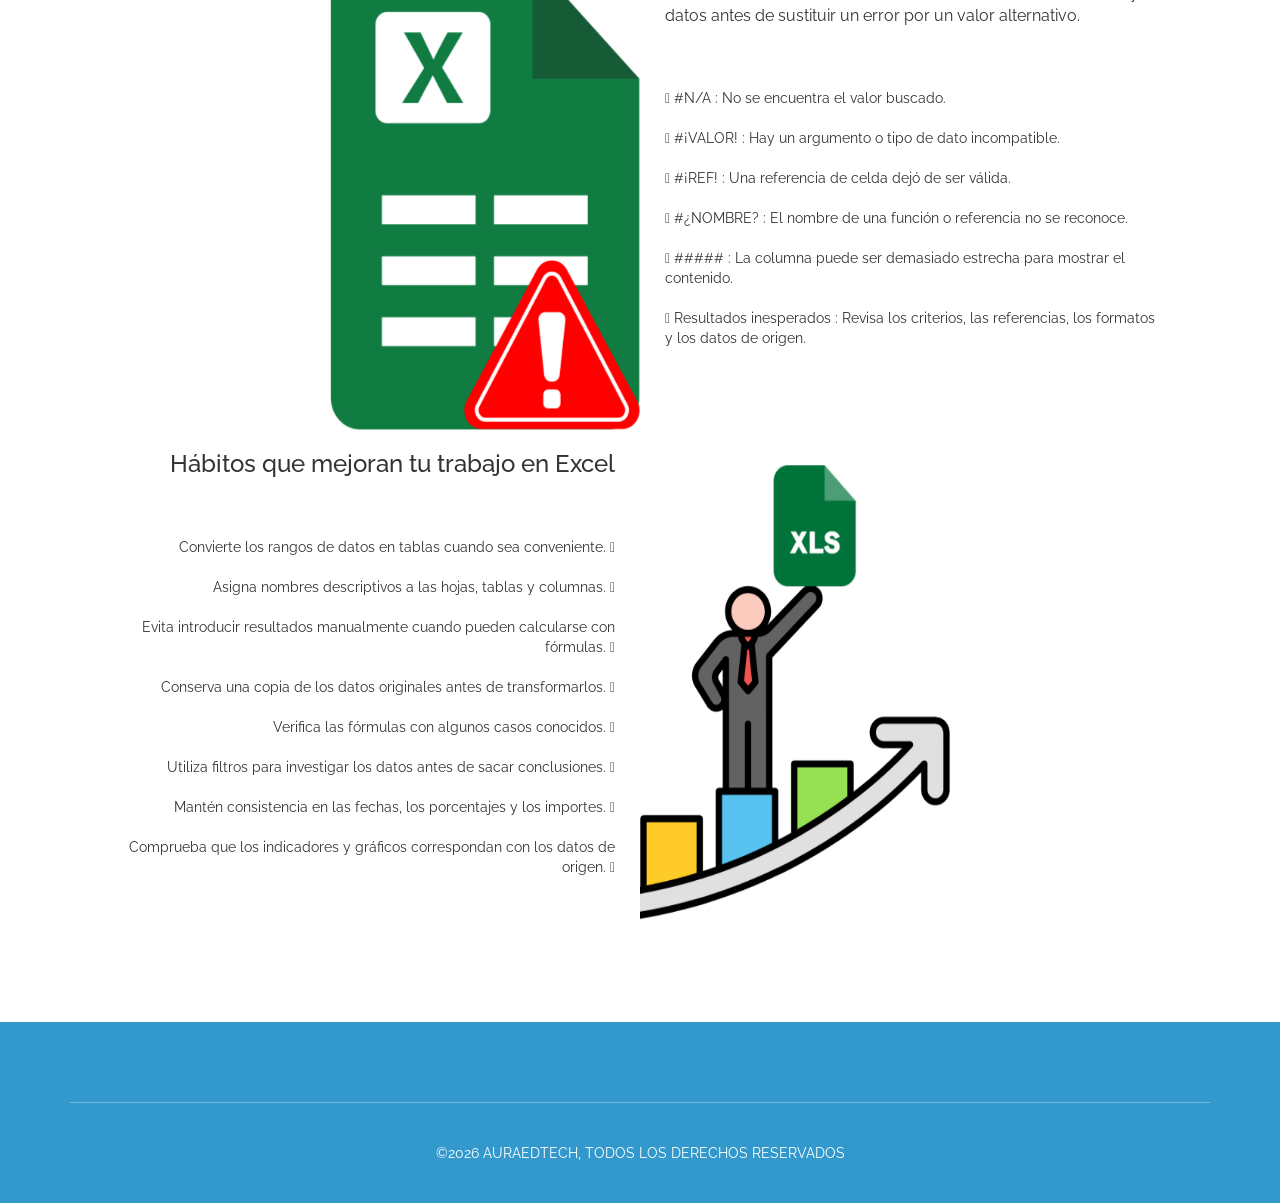
==== commit 75cae1f3: "Adjust column width in pricing table section" ====
--- a/index.html
+++ b/index.html
@@ -82,7 +82,7 @@
             <div class="virticle-line"></div>
             <div class="circle"></div>
             <div class="row">
-                <div class="col-md-offset-2 col-md-12">
+                <div class="col-md-offset-2 col-md-6">
                     <ul class="pricing-table">
                         <li class="gold wow flipInY animated animated" data-wow-delay="0.2s" style="visibility: visible; -webkit-animation-delay: 0.2s;">
                             <h3>¿Cómo crear una tabla?</h3>
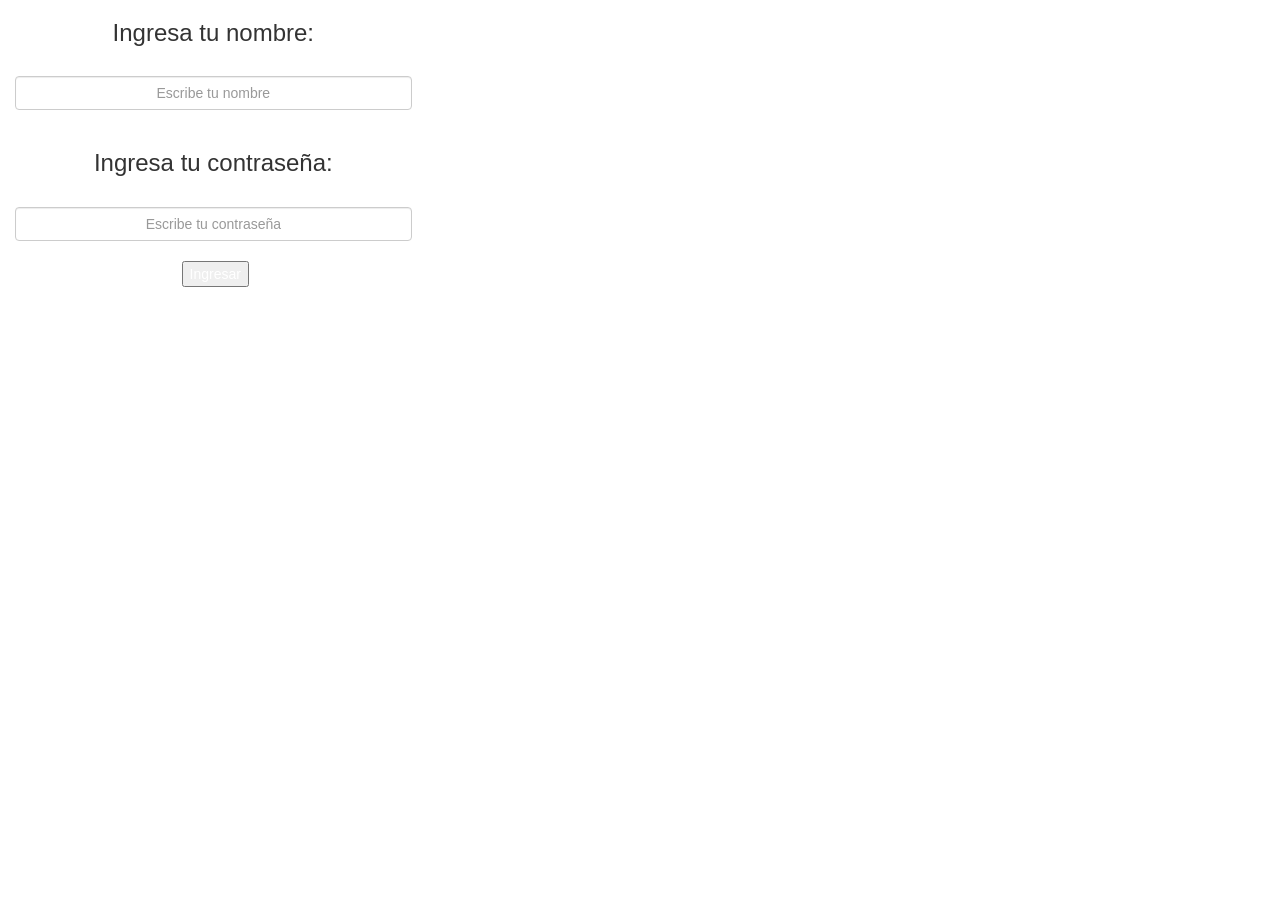
==== commit f9c8e158: "Refactor index.html for Spanish localization and updates Updated HTML structure, changed language to" ====
--- a/index.html
+++ b/index.html
@@ -1,402 +1,27 @@
 <!DOCTYPE html>
-<html lang="en">
+<html lang="es-MX">
 <head>
-
-    <meta charset="utf-8">
+    <meta charset="UTF-8">
     <meta http-equiv="X-UA-Compatible" content="IE=edge">
-    <meta name="viewport" content="width=device-width, initial-scale=1">
-
-    <title>Excel Básico/Intermedio</title>
-
-    
-    <link rel="stylesheet" href="css/bootstrap.min.css">
-    <link rel="stylesheet" href="css/font-awesome.min.css">
-    <link rel="stylesheet" href="css/owl.carousel.css">
-    <link rel="stylesheet" href="css/owl.theme.css">
-    <link rel="stylesheet" href="css/nivo-lightbox/nivo-lightbox.css">
-    <link rel="stylesheet" href="css/nivo-lightbox/nivo-lightbox-theme.css">
-    <link rel="stylesheet" href="css/animate.css">
-    <link rel="stylesheet" href="css/style.css">
-
-
-    <script src="js/modernizr.custom.js"></script>
-
+    <meta name="viewport" content="width=, initial-scale=1.0">
+    <link rel="stylesheet" href="https://maxcdn.bootstrapcdn.com/bootstrap/3.4.0/css/bootstrap.min.css">
+	<script src="https://ajax.googleapis.com/ajax/libs/jquery/3.4.1/jquery.min.js"></script>
+	<script src="https://maxcdn.bootstrapcdn.com/bootstrap/3.4.0/js/bootstrap.min.js"></script>
+    <link rel="stylesheet" href="style_i.css">
+    <title>Excel Nivel Básico-Intermedio</title>
 </head>
-
 <body>
-
-    <a href="#header" id="back-to-top" class="top"><i class="fa fa-chevron-up"></i></a>
-    <!-- HHHHHHHHHHHHHHHHHH        Preloader          HHHHHHHHHHHHHHHH -->
-    <!-- <div id="preloader"></div> -->
-    <!-- HHHHHHHHHHHHHHHHHH        Header          HHHHHHHHHHHHHHHH -->
-    <section id="header" class="header">
-        <div class="top-bar">
-            <div class="container">
-                <div class="navigation" id="navigation-scroll">
-                    </div><!-- /.navigation -->
-                </div><!--/.container-->
-            </div><!--/.top-bar-->
-
-        <div class="container">
-            <div class="starting">
-                <div class="row">
-                    <div class="col-md-6">
-                        <img src="img/excel1.png" alt="EXCEL" class="wow flipInY animated animated">
-                    </div>
-                    <div class="col-md-6">
-                        <div class="banner-text">
-                             <h2 class="animation-box wow bounceIn animated"><strong class="strong">Curso Excel</strong><br>
-                            Básico a Intermedio</h2>
-                            <p>
-                                 Esta guía reúne herramientas esenciales de Excel para organizar información, realizar cálculos, analizar datos y agilizar tareas frecuentes. Consúltala cuando necesites recordar un comando, construir una fórmula o encontrar una forma más eficiente de trabajar.
-                            </p>
-                            
-                        </div> <!-- /.banner-text -->
-                    </div>
-                </div>
-            </div>
-            <!-- /.starting -->
+    <center>
+        </h1>
+        <div class="col-lg-4 col-md-6 col-sm-6 col-xs-11 login_div">
+            <h3>Ingresa tu nombre:</h3><br>
+            <input style="text-align: center;"type="text" id="user" class="form-control" placeholder="Escribe tu nombre"><br>
+            <h3>Ingresa tu contraseña:</h3><br>
+            <input style="text-align: center;"type="text" id="answer" class="form-control" placeholder="Escribe tu contraseña"><br>
+            <label id="verifica" style="font-size: 15px;"></label>
+            <button style="color: white;" onclick="code()"><span>Ingresar</span></button><br>
         </div>
-        <!-- /.container -->
-    </section>
-    <!-- /#header -->
-
-    <!-- HHHHHHHHHHHHHHHHHH        Video          HHHHHHHHHHHHHHHH -->
-    <div id="video" class="wrapper">
-        <div class="container">
-            <h2 class="animation-box wow bounceIn animated"> Atajos de teclado que te ahorran tiempo</h2>
-            <div class="virticle-line"></div>
-            <div class="circle"></div>
-            <img src="img/comandos.png" alt="feature" class="video img-responsive animation-box wow animated bounceInDown">
-            <p>
-                Consejo: no necesitas memorizar todos los atajos de inmediato. Empieza por los que utilizas a diario y agrega nuevos conforme los necesites.
-            </p>
-        </div> <!-- /.container -->
-    </div> <!-- /#video -->
-    <!-- HHHHHHHHHHHHHHHHHH        Price Table          HHHHHHHHHHHHHHHH -->
-
-    <section id="pricing" class="wrapper">
-        <div class="banner-overlay bg-color-grad"></div>
-        <div class="container">
-            <h2 class="animation-box wow bounceIn animated">Organiza tus datos correctamente</h2>
-            <div class="virticle-line"></div>
-            <div class="circle"></div>
-            <div class="row">
-                <div class="col-md-offset-2 col-md-6">
-                    <ul class="pricing-table">
-                        <li class="gold wow flipInY animated animated" data-wow-delay="0.2s" style="visibility: visible; -webkit-animation-delay: 0.2s;">
-                            <h3>¿Cómo crear una tabla?</h3>
-                            <ul class="benefits-list">
-                                <li>1.Selecciona una celda dentro de tu rango de datos.</li>
-                                <li>2.Presiona Ctrl + T.</li>
-                                <li>3.Comprueba que el rango seleccionado sea correcto.</li>
-                                <li>4.Marca <strong>La tabla tiene encabezados</strong>, si corresponde.</li>
-                                <li>5.Haz clic en <strong>Aceptar</strong></li>
-                            </ul>
-                            
-                        </li>
-                        <li class="gold wow flipInY animated animated" data-wow-delay="0.2s" style="visibility: visible; -webkit-animation-delay: 0.2s;">
-                            <h3>¿Qué ventajas tiene?</h3>
-                            <ul class="benefits-list">
-                                <li>Agrega filtros automáticamente a los encabezados.</li>
-                                <li>Extiende el formato al incorporar nuevos registros.</li>
-                                <li>Facilita la creación de fórmulas que utilizan nombres de columnas.</li>
-                                <li>Permite usar la tabla como origen de tablas dinámicas.</li>
-                                <li>Facilita la lectura y actualización de la información.</li>
-                            </ul>
-                        </li>
-                        <li class="silver wow flipInY animated animated" data-wow-delay="0.2s" style="visibility: visible; -webkit-animation-delay: 0.2s;">
-                            <h3>Buenas prácticas</h3>
-                            <ul class="benefits-list">
-                                <li>Utiliza una sola fila de encabezados.</li>
-                                <li>Asigna nombres claros y únicos a las columnas.</li>
-                                <li>Evita combinar celdas dentro de la base de datos.</li>
-                                <li>Mantén un registro por fila y una variable por columna.</li>
-                                <li>Evita dejar filas vacías que separen registros dentro de la tabla.</li>
-                            </ul> 
-                        </li>
-                    </ul>
-                </div>
-            </div> <!-- /.row -->
-        </div> <!-- /.container -->
-    </section> <!-- /#pricing -->
-    <!-- HHHHHHHHHHHHHHHHHH        Bigfeature         HHHHHHHHHHHHHHHH -->
-    <section id="bigfeatures" class="img-block-3col wrapper">
-
-        <div class="container">
-            <div id="video" class="wrapper">
-            <h2 class="animation-box wow bounceIn animated"> Referencias de celdas: relativas y absolutas</h2>
-            <div class="virticle-line"></div>
-            <div class="circle"></div>
-                <img src="img/tabla.png" alt="feature" class="video img-responsive animation-box wow animated bounceInDown">
-        </div> <!-- /.container -->
-        </div> <!-- /#video -->
-    </section> <!-- /#bigfeatures -->
-
-    
-    
-    <!-- HHHHHHHHHHHHHHHHHH        Speciality         HHHHHHHHHHHHHHHH -->
-    <div id="speciality" class="wrapper">
-        <div class="container">
-            <h2 class="animation-box wow bounceIn animated">Fórmulas y funciones esenciales</h2>
-            <div class="virticle-line"></div>
-            <div class="circle"></div>
-            <!--- -->
-            <div class="row">
-                <div class="col-sm-4 wow animated fadeInLeft">
-                    <h3>Funciones matemáticas y estadísticas</h3>
-                    <h4>SUMA</h4>
-                    <h5>=SUMA(rango)</h5>
-                    <p>Suma los valores de un rango.</p>
-                    <br>
-                    
-                    <h4>PROMEDIO</h4>
-                    <h5>=PROMEDIO(rango)</h5>
-                    <p>Calcula la media aritmética.</p>
-                    <br>
-                    
-                    <h4>MAX</h4>
-                    <h5>=MAX(rango)</h5>
-                    <p>Devuelve el valor máximo.</p>
-                    <br>
-                    
-                    <h4>MIN</h4>
-                    <h5>=MIN(rango)</h5>
-                    <p>Devuelve el valor mínimo.</p>
-                    <br>
-                    
-                    <h4>CONTAR</h4>
-                    <h5>==CONTAR(rango)</h5>
-                    <p>Cuenta las celdas que contienen números.</p>
-                    <br>
-                    
-                    <h4>CONTARA</h4>
-                    <h5>=CONTARA(rango)</h5>
-                    <p>Cuenta las celdas que no están vacías.</p>
-                    <br>
-                            
-                </div>
-                <!--- -->
-                <div class="col-sm-4 animation-box wow bounceIn animated">
-                    <h3>Funciones condicionales</h3>
-                    
-                    <h4>SI</h4>
-                    <h5>=SI(condición; valor_si_verdadero; valor_si_falso)</h5>
-                    <p>Devuelve un resultado según se cumpla o no una condición.</p>
-                    <br>
-                    
-                    <H4>SUMAR.SI</H4>
-                    <h5>=SUMAR.SI(rango; criterio; rango_suma)</h5>
-                    <p>Suma los valores que cumplen un criterio.</p>
-                    <br>
-                    <H4>CONTAR.SI</H4>
-                    <h5>=CONTAR.SI(rango; criterio)</h5>
-                    <p>Cuenta las celdas que cumplen un criterio.</p>
-                    <br>
-                    
-                    <h4>PROMEDIO.SI</h4>
-                    <h5>=PROMEDIO.SI(rango; criterio; rango_promedio)</h5>
-                    <p>Calcula el promedio de los valores que cumplen un criterio.</p>
-                    <br>
-
-                    <h4>SI.ERROR</h4>
-                    <h5>=SI.ERROR(valor; valor_si_error)</h5>
-                    <p>Devuelve un resultado alternativo si una fórmula genera un error.</p>
-                    <br>
-                </div>
-                <!--- -->
-                <div class="col-sm-4 wow animated fadeInRight">
-                    <h3>Funciones de búsqueda y texto</h3>
-                    <h4>BUSCARX</h4>
-                    <h5>=BUSCARX(valor_buscado; matriz_buscada; matriz_devuelta)</h5>
-                    <p>Busca un valor y devuelve el dato correspondiente de otra columna o rango.</p>
-                    <br>
-
-                    <h4>CONCAT</h4>
-                    <h5>=CONCAT(texto1; texto2; ...)</h5>
-                    <p>Une textos de diferentes celdas o valores.</p>
-                    <br>
-
-                    <h4>ZQUIERDA</h4>
-                    <h5>=IZQUIERDA(texto; núm_de_caracteres)</h5>
-                    <p>Extrae caracteres desde el inicio de un texto.</p>
-                    <br>
-
-                    <h4>DERECHA</h4>
-                    <h5>=DERECHA(texto; núm_de_caracteres)</h5>
-                    <p>Extrae caracteres desde el final de un texto.</p>
-                    <br>
-
-                    <h4>EXTRAE</h4>
-                    <h5>=EXTRAE(texto; posición_inicial; núm_de_caracteres)</h5>
-                    <p>Extrae una parte específica de un texto.</p>
-                    <br>
-
-                    <h4>ESPACIOS</h4>
-                    <h5>=ESPACIOS(texto)</h5>
-                    <p>Elimina espacios sobrantes entre palabras, excepto los espacios individuales.</p>
-                    <br>
-                    
-                </div>
-            </div> <!-- /.row -->
-        </div> <!-- /.container -->
-    </div> <!-- /#speciality -->
-
-
-    <!-- HHHHHHHHHHHHHHHHHH        Features         HHHHHHHHHHHHHHHH -->
-    <section id="features" class="wrapper features">
-        <div class="container">
-            <div class="row">
-                <div class="col-md-6 col-sm-6 wow animated fadeInLeft">
-                    <img src="img/error.png" alt="" class="pull-right left-img" width="310" height="505">
-                </div>
-                <div class="col-md-6 col-sm-6 wow animated fadeInRight">
-                    <div class="features-list">
-                        <h3>Errores frecuentes y cómo identificarlos</h3>
-                        <p>
-                            No todos los errores tienen una única causa. Revisa la fórmula y sus datos antes de sustituir un error por un valor alternativo.
-                        </p>
-                        <ul class="right">
-                            <li class="li"><i class="fa fa-chevron-right"></i> #N/A : No se encuentra el valor buscado.</li>
-                            <li class="li"><i class="fa fa-chevron-right"></i> #¡VALOR! : Hay un argumento o tipo de dato incompatible.</li>
-                            <li class="li"><i class="fa fa-chevron-right"></i> #¡REF! : Una referencia de celda dejó de ser válida.</li>
-                            <li class="li"><i class="fa fa-chevron-right"></i> #¿NOMBRE? : El nombre de una función o referencia no se reconoce.</li>
-                            <li class="li"><i class="fa fa-chevron-right"></i> ##### : La columna puede ser demasiado estrecha para mostrar el contenido.</li>
-                            <li class="li"><i class="fa fa-chevron-right"></i> Resultados inesperados : Revisa los criterios, las referencias, los formatos y los datos de origen.</li>
-                        </ul>
-                    </div> <!-- .features-list -->
-                </div>
-            </div> <!-- /.row -->
-            <div class="row">
-                <div class="col-md-6 col-sm-6 wow animated fadeInLeft">
-                    <div class="features-list-left">
-                        <h3>Hábitos que mejoran tu trabajo en Excel</h3>
-                        <ul class="left">
-                            <li class="li">Convierte los rangos de datos en tablas cuando sea conveniente. <i class="fa fa-chevron-left"></i></li>
-                            <li class="li">Asigna nombres descriptivos a las hojas, tablas y columnas. <i class="fa fa-chevron-left"></i></li>
-                            <li class="li">Evita introducir resultados manualmente cuando pueden calcularse con fórmulas. <i class="fa fa-chevron-left"></i></li>
-                            <li class="li">Conserva una copia de los datos originales antes de transformarlos. <i class="fa fa-chevron-left"></i></li>
-                            <li class="li">Verifica las fórmulas con algunos casos conocidos. <i class="fa fa-chevron-left"></i></li>
-                            <li class="li">Utiliza filtros para investigar los datos antes de sacar conclusiones. <i class="fa fa-chevron-left"></i></li>
-                            <li class="li">Mantén consistencia en las fechas, los porcentajes y los importes. <i class="fa fa-chevron-left"></i></li>
-                            <li class="li">Comprueba que los indicadores y gráficos correspondan con los datos de origen. <i class="fa fa-chevron-left"></i></li>
-                        </ul>
-                    </div> <!-- .features-list -->
-                </div>
-                <div class="col-md-6 col-sm-6 wow animated fadeInRight">
-                    <img src="img/habitos.png" alt="" class="pull-left right-img" width="310" height="505">
-                </div>
-            </div> <!-- /.row -->
-        </div> <!-- /.container -->
-    </section> <!-- /#features -->
-
-
-    <!-- HHHHHHHHHHHHHHHHHH      Screenshots    HHHHHHHHHHHHHHHH 
-
-    <section id="gallery" class="wrapper">
-        <div class="container">
-            <h2 class="animation-box wow bounceIn animated">SCREENSHOTS</h2>
-            <div class="virticle-line"></div>
-            <div class="circle"></div>
-            <div class="row">
-                <p>Texto de prueba<</p>
-                </div>
-            </div>
-        </div>
-    </section>-->
-
-<!-- Development team -->
-
-
-
-
-    <!-- HHHHHHHHHHHHHHHHHH        Footer          HHHHHHHHHHHHHHHH -->
-
-    <section id="footer" class="wrapper">
-        <div class="container text-center">
-            <div class="copyright">
-                <div>©2026 AURAEDTECH, TODOS LOS DERECHOS RESERVADOS</div>
-            </div>
-        </div><!-- container -->
-    </section>
-
-
-
-
-    
-    
-
-
-    <!-- HHHHHHHHHHHHHHHHHH        Open/Close          HHHHHHHHHHHHHHHH -->
-    <div class="overlay overlay-hugeinc">
-        <button type="button" class="overlay-close">Close</button>
-        <nav>
-        <ul>
-            <li class="hideit"><a href="#header">Inicio</a></li>
-            <li class="hideit"><a href="#bigfeatures">Referencias de celdas</a></li>
-            <li class="hideit"><a href="#pircinng">Organiza tus datos</a></li>
-            <li class="hideit"><a href="#speciality">Fórmulas y funciones</a></li>
-            <li class="hideit"><a href="#features">Errores frecuentes</a></li>
-        </ul>
-        </nav>
-    </div>
-    <script src="js/jquery-1.11.2.min.js"></script>
-    <script src="js/wow.min.js"></script>
-    <script src="js/owl-carousel.js"></script>
-    <script src="js/nivo-lightbox.min.js"></script>
-    <script src="js/smoothscroll.js"></script>
-    <!--<script src="js/jquery.ajaxchimp.min.js"></script>-->
-    <script src="js/bootstrap.min.js"></script>
-    <script src="js/classie.js"></script>
-    <script src="js/script.js"></script>
-    <script>
-        new WOW().init();
-    </script>
-    <script>
-        $(document).ready(function(){
-            $(".hideit").click(function(){
-                $(".overlay").hide();
-            });
-            $("#trigger-overlay").click(function(){
-                $(".overlay").show();
-            });
-        });
-    </script>
-    <script>
-        $(document).ready(function(){
-
-          var kawa = $('.top-bar');
-          var back = $('#back-to-top');
-          function scroll() {
-             if ($(window).scrollTop() > 700) {
-                kawa.addClass('fixed');
-                back.addClass('show-top');
-
-             } else {
-                kawa.removeClass('fixed');
-                back.removeClass('show-top');
-             }
-          }
-
-          document.onscroll = scroll;
-        });
-    </script>
-    <!--HHHHHHHHHHHH        Smooth Scrooling     HHHHHHHHHHHHHHHH-->
-    <script>
-        $(function() {
-          $('a[href*=#]:not([href=#])').click(function() {
-            if (location.pathname.replace(/^\//,'') == this.pathname.replace(/^\//,'') && location.hostname == this.hostname) {
-              var target = $(this.hash);
-              target = target.length ? target : $('[name=' + this.hash.slice(1) +']');
-              if (target.length) {
-                $('html,body').animate({
-                  scrollTop: target.offset().top
-                }, 1000);
-                return false;
-              }
-            }
-          });
-        });
-    </script>
+    </center>
+<script src="main.js"></script>
 </body>
 </html>
